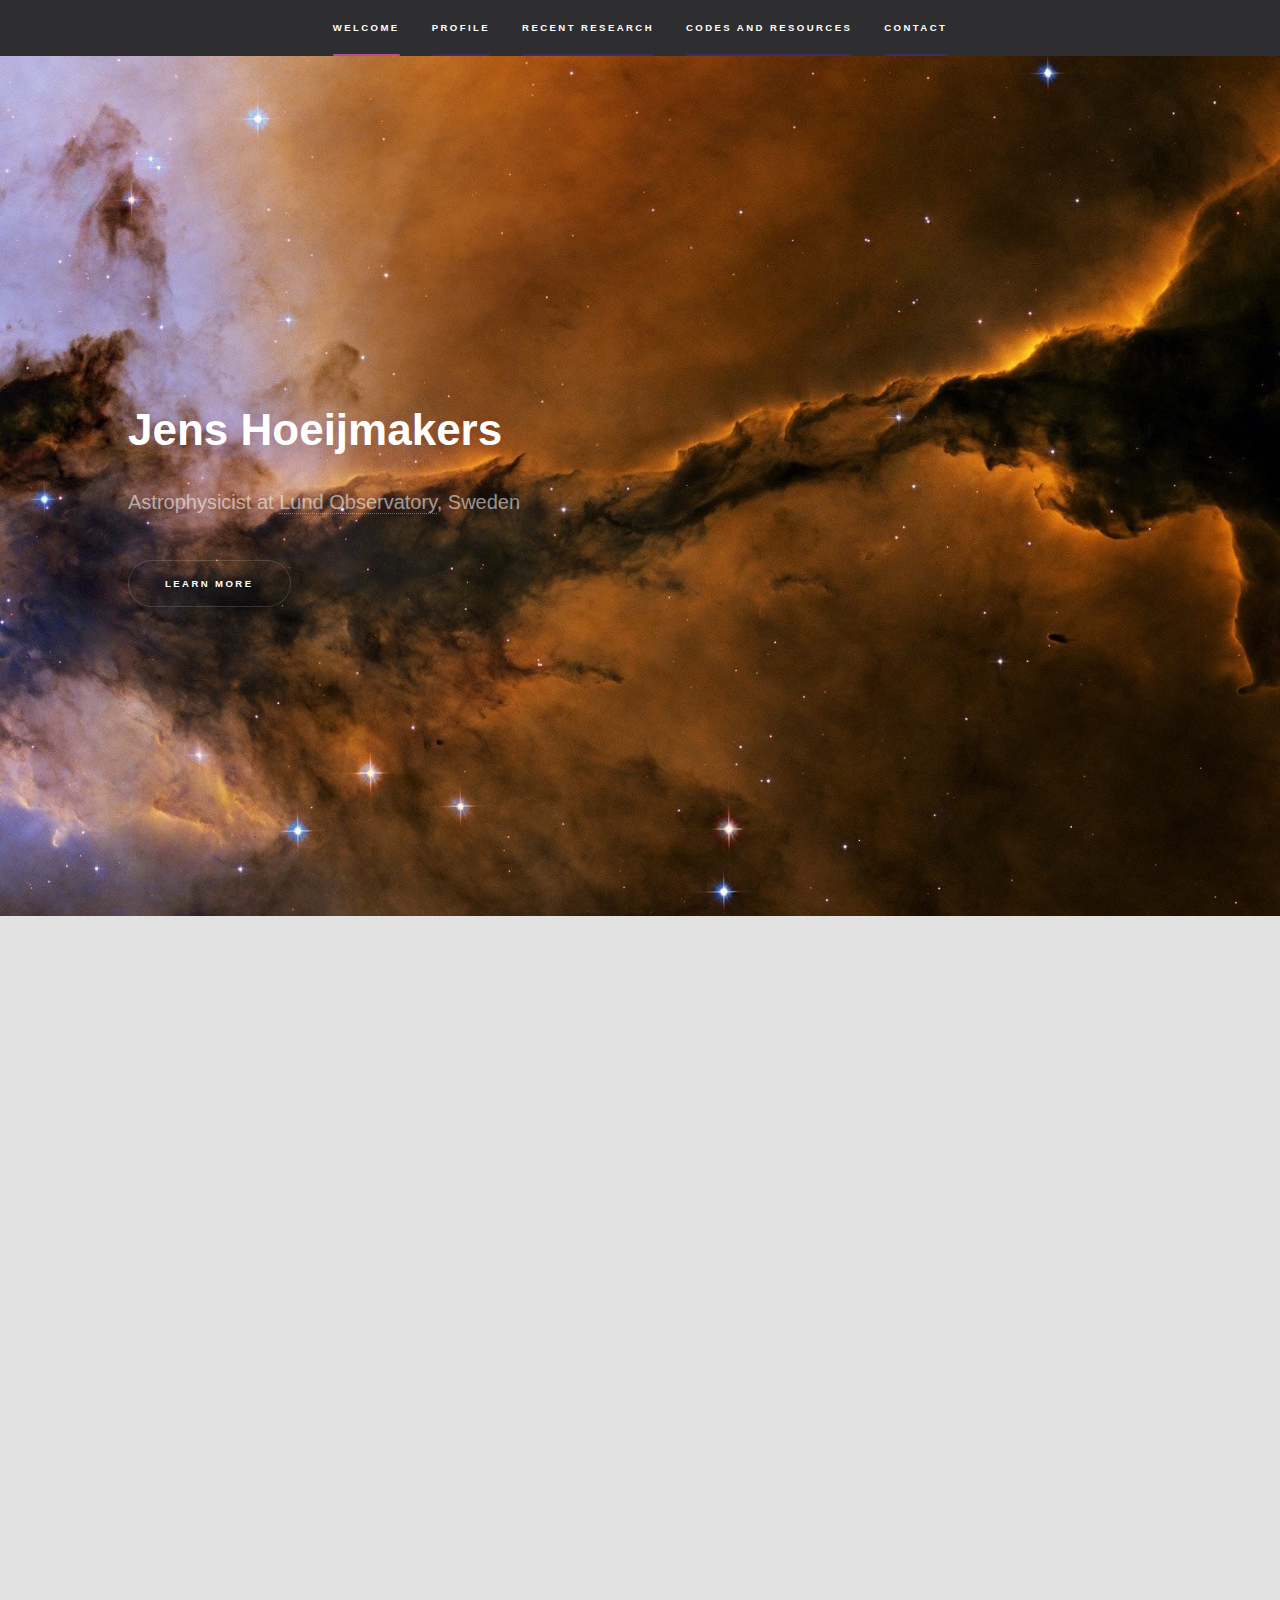
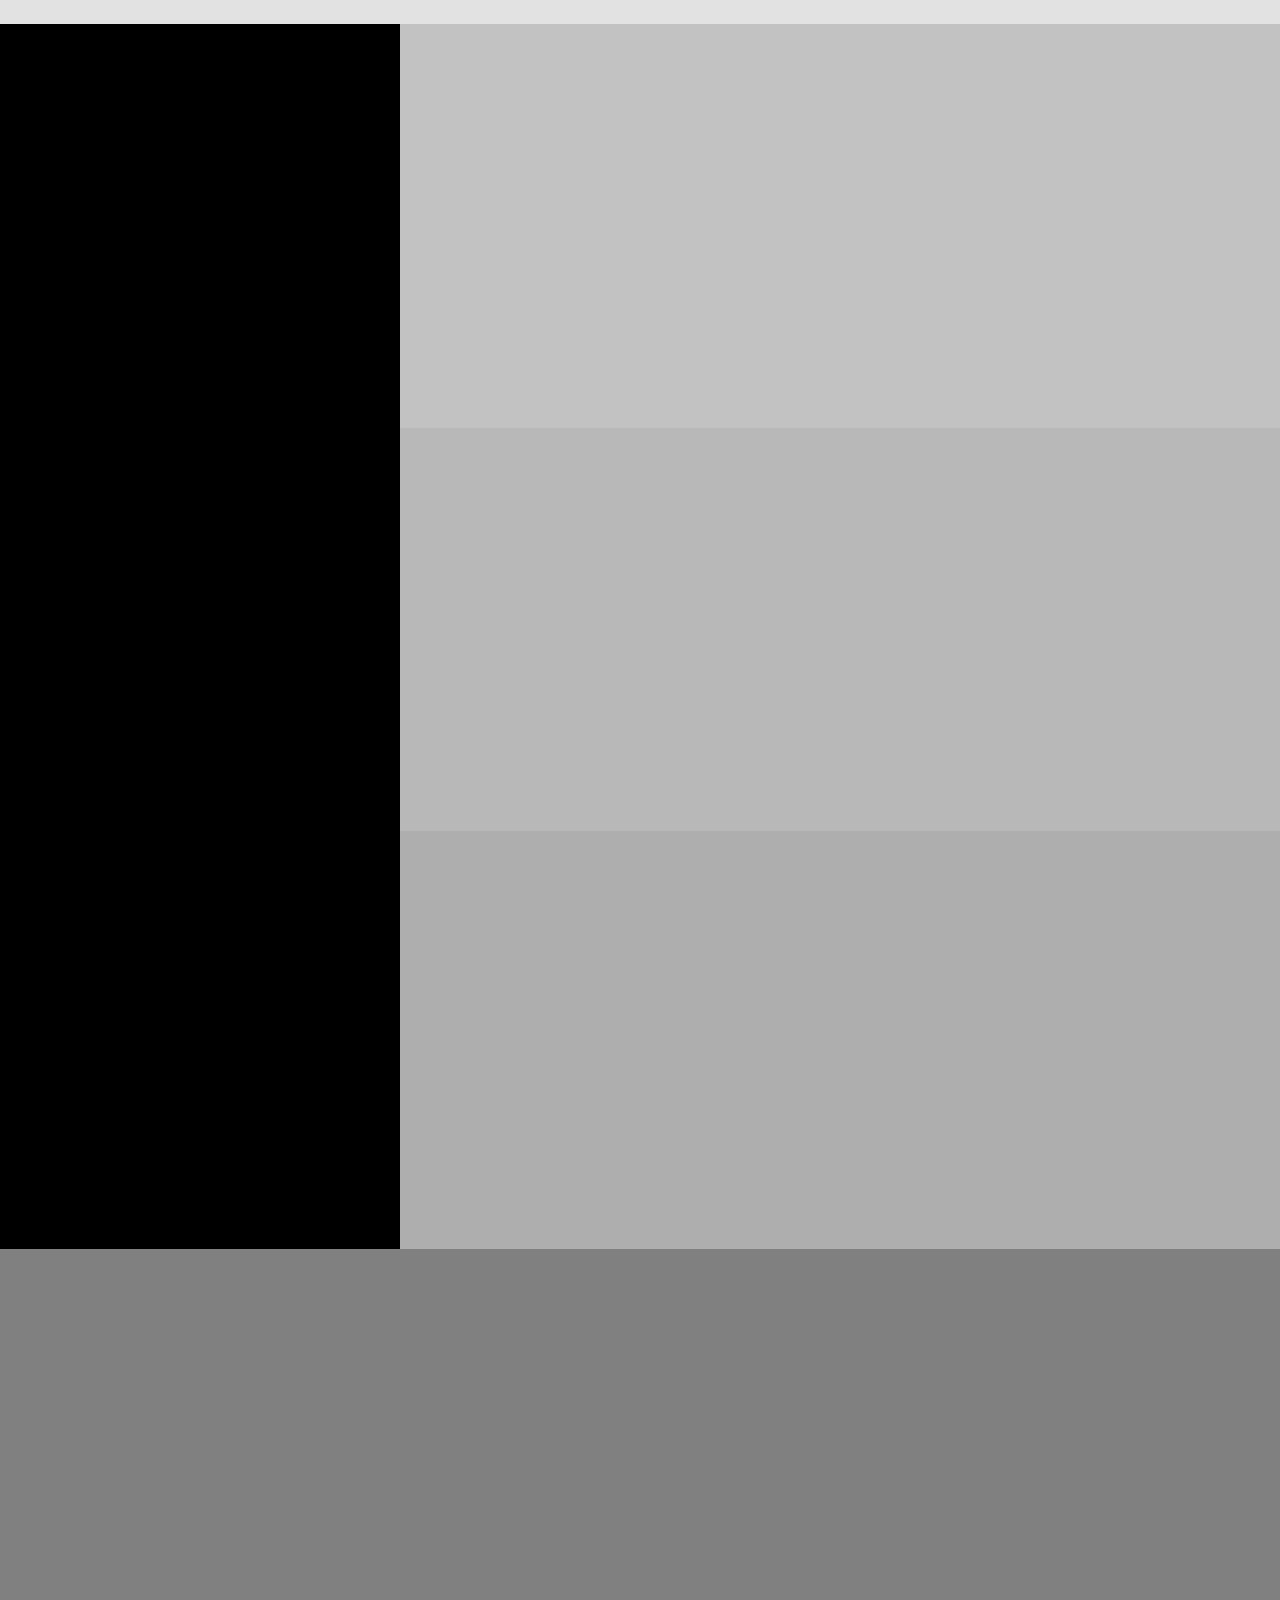
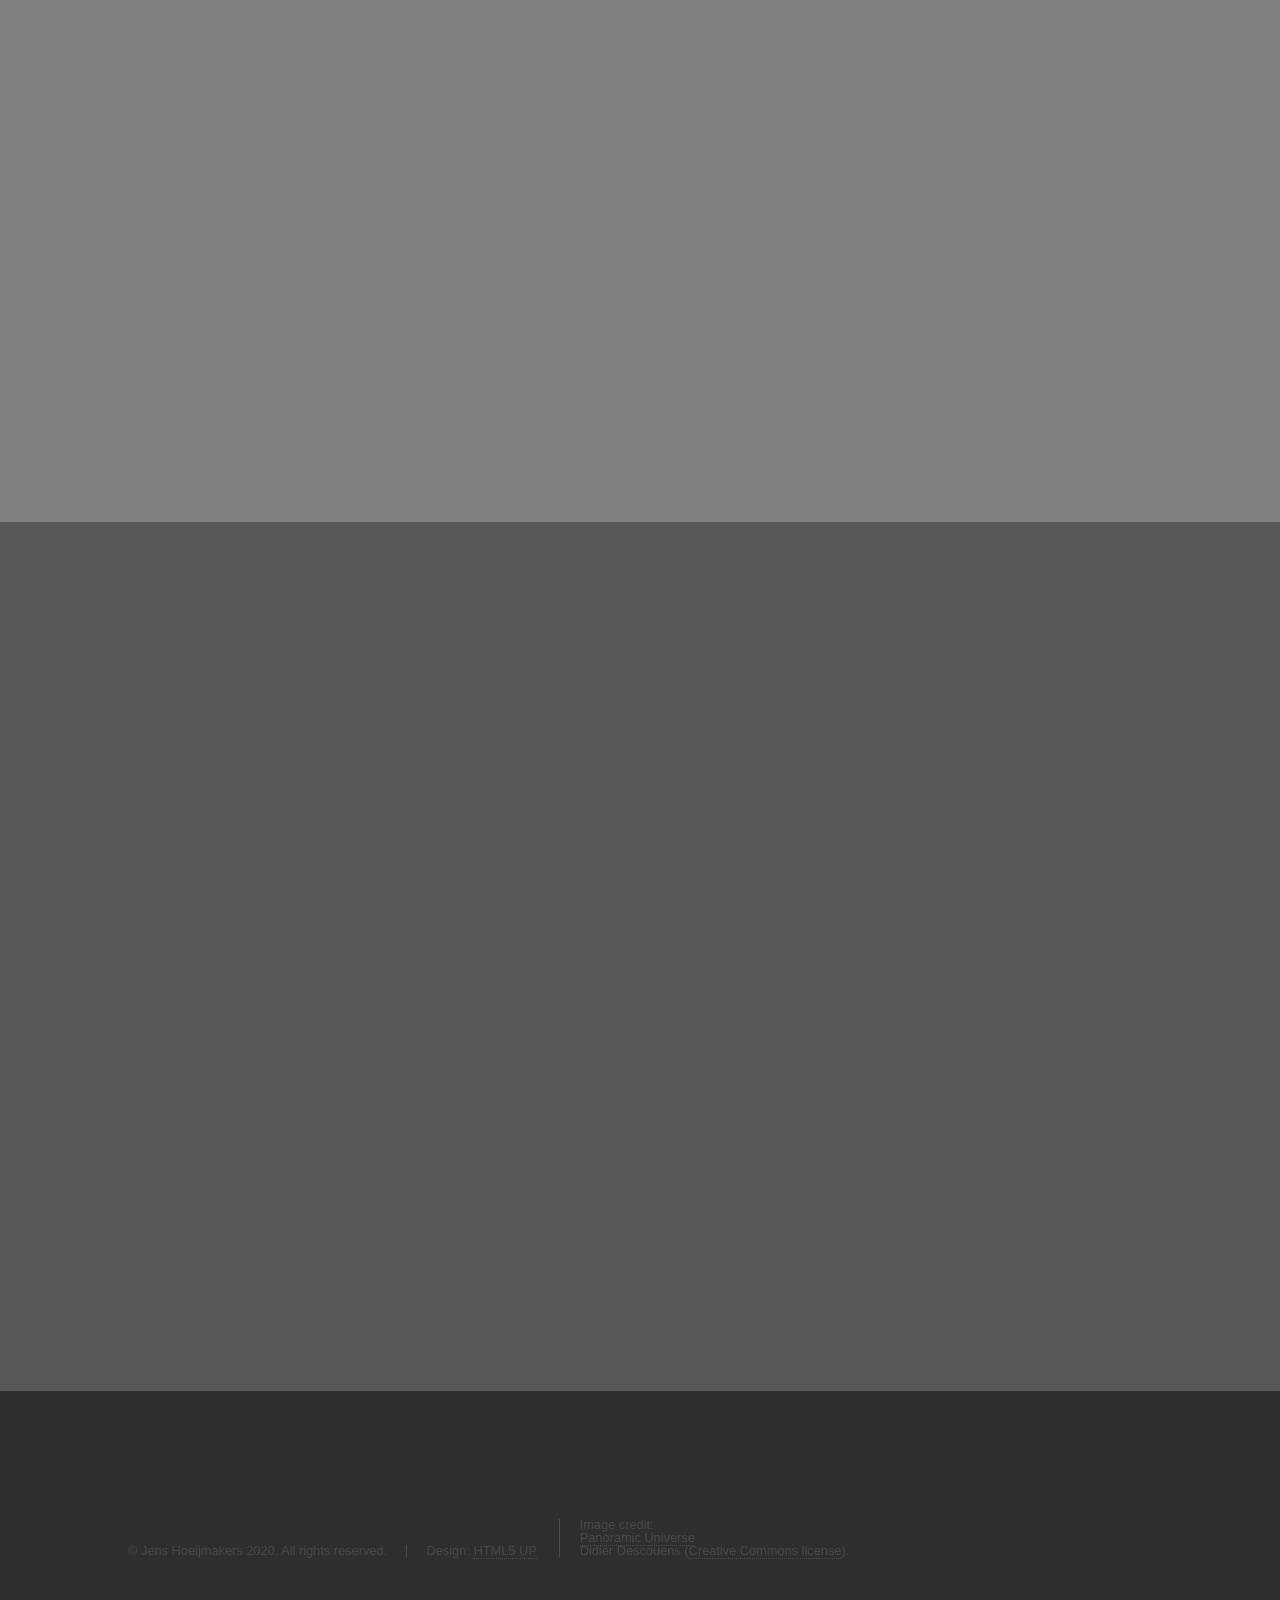
==== index.html @ ff8b4402 "Update" ====
<!DOCTYPE HTML>
<!--
	Hyperspace by HTML5 UP
	html5up.net | @ajlkn
	Free for personal and commercial use under the CCA 3.0 license (html5up.net/license)
-->
<html>
	<head>
		<title>Jens Hoeijmakers</title>
		<meta charset="utf-8" />
		<meta name="viewport" content="width=device-width, initial-scale=1, user-scalable=no" />
		<link rel="stylesheet" href="assets/css/main.css" />
		<noscript><link rel="stylesheet" href="assets/css/noscript.css" /></noscript>
	</head>
	<body class="is-preload">

		<!-- Sidebar -->
			<section id="sidebar">
				<div class="inner">
					<nav>
						<ul>
							<li><a href="#intro" style="color:white;">Welcome</a></li>
							<li><a href="#one" style="color:white;">Profile</a></li>
							<li><a href="#two" style="color:white;">Recent Research</a></li>
							<li><a href="#three" style="color:white;">Codes and Resources</a></li>
							<li><a href="#four" style="color:white;">Contact</a></li>
						</ul>
					</nav>
				</div>
			</section>

		<!-- Wrapper -->
			<div id="wrapper">

				<!-- Intro -->
					<section id="intro" class="wrapper style1 fullscreen fade-up">
						<div class="inner">
							<h1>Jens Hoeijmakers</h1>
							<p>Astrophysicist at <a href="http://www.astro.lu.se">Lund Observatory</a>, Sweden</p>
							<ul class="actions">
								<li><a href="#one" class="button scrolly">Learn more</a></li>
							</ul>
						</div>
					</section>

					<!-- One -->
						<section id="one" class="wrapper style3 fade-up">
							<div class="inner" style="color:black;">
								<h2 style="color:black;">Research Profile</h2>
								<p>My research is focused on the observational study of exoplanet atmospheres, and the interpretation of these observations using models.
									I use high-resolution ground-based echelle spectrographs to capture the faint spectroscopic signatures of chemical species present in the exoplanet atmosphere,
									and use advanced, open-source chemical and radiate transfer models to infer atmospheric properties such as temperatures, chemical composition and processes, atmospheric dynamics (winds) and structure.
									At present, spectroscopic characterization of exoplanet atmospheres is most effective for hot, inflated gas giants that transit their host stars. My recent research has centered on observations of
									so-called Ultra-hot Jupiters, which feature rich optical absorption and emission spectra due to the presence of atomic metals in the atmosphere, such as iron, titanium, sodium and magnesium.
									In some planets, we have even successfully observed the signatures of rare-Earth metals, such as scandium and yttrium.</p>

									<p>Besides hunting for vaporised metals in extra-solar planets, I am involved in projects to place Earth-observing polarimeters aboard the ISS and
									on the surface of the Moon to map and characterize polarimetric biosignatures of Earth as a living planet.</p>

									<p>I obtained my Ph.D. in the Exoplanets group of <a href="https://home.strw.leidenuniv.nl/~snellen/">Ignas Snellen.</a> at <a href="">Leiden Observatory.</a>, and am employed at <a href="http://www.astro.lu.se">Lund Observatory</a> as of October 2020. I enjoy collaborative research projects, helping students or collaborators on their way through the wonderous worlds of exoplanet astronomy and astro-spectroscopy, and value a professional, inclusive, diverse and respectful work environment.</p>
							</div>
						</section>


				<!-- Two -->
					<section id="two" class="wrapper style2 spotlights">
						<section>
							<a href="#" class="image"><img src="images/kelt9.jpg" alt="" data-position="center center" /></a>
							<div class="content">
								<div class="inner">
									<h2 style="color:black;">Metals in KELT-9 b</h2>
									<p style="color:black;">KELT-9 b is the hottest exoplanet around a main-sequence star known to date. With a day-side temperature of over 4,000 K,
										the chemistry in its atmosphere was expected to be unique, and is almost exlusively atomic. Observations obtained with the HARPS-N
										spectrograph showed that the optical transmission spectrum of KELT-9 b is rich, allowing me and
										my collaborators to identify a multitude of atoms and ions.</p>
									<ul class="actions">
										<li><a href="https://www.nature.com/articles/s41586-018-0401-y" class="blackbutton">Publication</a></li>
									</ul>
								</div>
							</div>
						</section>




						<section>
							<a href="#" class="image"><img src="images/wasp121.jpg" alt="" data-position="top center" /></a>
							<div class="content">
								<div class="inner">
									<h2 style="color:black;">Ti/V chemistry in WASP-121 b</h2>
									<p style="color:black;">UV, optical and NIR spectroscopy of WASP-121 b shows strong variability, mainly attributed to metal oxide absorption.
									We studied the high-resolution transmission spectrum with the HARPS spectrograph, and found absorption by various metals,
									including vanadium and nickel. These observations shed light on the structure of the atmosphere, chemistry and condensation processes of gas-phase metals.</p>
									<ul class="actions">
										<li><a href="http://arxiv.org/abs/2006.11308" class="blackbutton">Publication</a></li>
									</ul>
								</div>
							</div>
						</section>
						<section>
							<a href="#" class="image"><img src="images/rf.png" alt="" data-position="center center" /></a>
							<div class="content">
								<div class="inner">
									<h2 style="color:black;">Machine Learning for high-resolution spectroscopy</h2>
									<p style="color:black;">Classical statistical inference methods do not perform well on high-resolution exoplanet spectra due to their size,
										the high model dimensionality and the prevalence of random noise. We developed a retrieval technique based on the
										random forest algorithm that can robustly and rapidly retrieve fundamental parameters from high-resolution transit spectroscopy.</p>
									<ul class="actions">
										<li><a href="https://iopscience.iop.org/article/10.3847/1538-3881/ab7a92/pdf" class="blackbutton">Publication</a></li>
									</ul>
								</div>
							</div>
						</section>
					</section>






				<!-- Three -->
					<section id="three" class="wrapper style1 fade-up">
						<div class="inner">
							<h2>Codes and Resources</h2>
							<p>For obtaining, analyzing and understanding exoplanet observations, I make use of public resources and open-source software packages. In particular, I collaborate
							with the developers of the <a href="https://github.com/exoclime">Exoclimes Simulations Platform</a>, a collection of codes designed for modeling exoplanet atmospheres.
							In addition, I maintain a <a href="">github page</a> where my own analysis codes are hosted for public use and scrutiny.</p>

							<div class="features">
								<section>
									<span class="icon solid major fa-code"></span>
									<a href="https://github.com/exoclime/FastChem"><h3>Fast Chem</h3>
									<p>Fast equilibrium chemistry solver written by Daniel Kitzmann.</p></a>
								</section>
								<!-- <section>
									<span class="icon solid major fa-lock"></span>
									<h3>Aliquam sed nullam</h3>
									<p>Phasellus convallis elit id ullam corper amet et pulvinar. Duis aliquam turpis mauris, sed ultricies erat dapibus.</p>
								</section> -->
								<section>
									<span class="icon solid major fa-code"></span>
									<a href="https://github.com/Hoeijmakers/StarRotator"><h3>Star Rotator</h3>
									<p>An integrator that simulates the line profile of a rotating stellar during an exoplanet transit (i.e. the Doppler-Shadow).</p></a>
								</section>
								<!-- <section>
									<span class="icon solid major fa-desktop"></span>
									<h3>Graphics</h3>
									<p>Standard figures and graphics that I use in talks and posters.</p>
								</section> -->
								<section>
									<span class="icon solid major fa-link"></span>
									<a href="https://ui.adsabs.harvard.edu/search/q=%5EHoeijmakers%2CH.J.&sort=date%20desc%2C%20bibcode%20desc&p_=0"><h3>Bibliography</h3>
									<p>My research papers on the ADS.</p></a>
								</section>
								<section>
									<span class="icon major fa-gem"></span>
									<a href=""><h3>Tayph</h3>
									<p>My main code package to analyze high-resolution transit spectroscopy using the cross-correlation technique. <br><b>Work in progress.</b></p></a>
								</section>
							</div>
							<!-- <ul class="actions">
								<li><a href="generic.html" class="button">Learn more</a></li>
							</ul> -->
						</div>
					</section>












				<!-- Four -->
					<section id="four" class="wrapper style4 fade-up">
						<div class="inner">
							<h2>Get in touch</h2>
							<p>Please feel free to contact me if you would like to engage with my science or need help / pointers.</p>
							<div class="split style1">
								<!-- <section>
									<form method="post" action="#">
										<div class="fields">
											<div class="field half">
												<label for="name">Name</label>
												<input type="text" name="name" id="name" />
											</div>
											<div class="field half">
												<label for="email">Email</label>
												<input type="text" name="email" id="email" />
											</div>
											<div class="field">
												<label for="message">Message</label>
												<textarea name="message" id="message" rows="5"></textarea>
											</div>
										</div>
										<ul class="actions">
											<li><a href="" class="button submit">Send Message</a></li>
										</ul>
									</form>
								</section> -->
								<section>
									<ul class="contact">
										<li>
											<h3>Visiting Address</h3>
											<span>Sölvegatan 27<br />
											Lund<br />
											Sweden</span>
										</li>
										<h3>Postal Address</h3>
										<span>Jens Hoeijmakers<br />
											Box 43<br />
										  SE-221 00 Lund<br />
										  Sweden</span>
									</li>
										<li>
											<h3>Email</h3>
											<a href="#">jens.hoeijmakers [at] astro.lu.se</a>
										</li>
										<li>
											<h3>Phone (department)</h3>
											<span>+46 46 222 7300</span>
										</li>
										<li>
											<h3>Social</h3>
											<ul class="icons">
												<li><a href="https://twitter.com/HoeijmakersJens" class="icon brands fa-twitter"><span class="label">Twitter</span></a></li>
												<!-- <li><a href="#" class="icon brands fa-facebook-f"><span class="label">Facebook</span></a></li> -->
												<li><a href="https://github.com/Hoeijmakers" class="icon brands fa-github"><span class="label">GitHub</span></a></li>
												<!-- <li><a href="#" class="icon brands fa-instagram"><span class="label">Instagram</span></a></li> -->
												<!-- <li><a href="#" class="icon brands fa-linkedin-in"><span class="label">LinkedIn</span></a></li> -->
											</ul>
										</li>
									</ul>
								</section>
							</div>
						</div>
					</section>

			</div>

		<!-- Footer -->
			<footer id="footer" class="wrapper style5">
				<div class="inner">
					<ul class="menu">
						<li>&copy; Jens Hoeijmakers 2020. All rights reserved.</li><li>Design: <a href="http://html5up.net">HTML5 UP</a></li>
						<li>Image credit:<br>
						<a href="http://www.panoramicuniverse.com">Panoramic Universe</a><br>
						Didier Descouens (<a href="https://creativecommons.org/licenses/by-sa/3.0/deed.en">Creative Commons license</a>).<br>

						</li>
					</ul>
				</div>
			</footer>

		<!-- Scripts -->
			<script src="assets/js/jquery.min.js"></script>
			<script src="assets/js/jquery.scrollex.min.js"></script>
			<script src="assets/js/jquery.scrolly.min.js"></script>
			<script src="assets/js/browser.min.js"></script>
			<script src="assets/js/breakpoints.min.js"></script>
			<script src="assets/js/util.js"></script>
			<script src="assets/js/main.js"></script>

	</body>
</html>
---- assets/css/main.css ----
@import url(fontawesome-all.min.css);

/*
	Hyperspace by HTML5 UP
	html5up.net | @ajlkn
	Free for personal and commercial use under the CCA 3.0 license (html5up.net/license)
*/

html, body, div, span, applet, object,
iframe, h1, h2, h3, h4, h5, h6, p, blockquote,
pre, a, abbr, acronym, address, big, cite,
code, del, dfn, em, img, ins, kbd, q, s, samp,
small, strike, strong, sub, sup, tt, var, b,
u, i, center, dl, dt, dd, ol, ul, li, fieldset,
form, label, legend, table, caption, tbody,
tfoot, thead, tr, th, td, article, aside,
canvas, details, embed, figure, figcaption,
footer, header, hgroup, menu, nav, output, ruby,
section, summary, time, mark, audio, video {
	margin: 0;
	padding: 0;
	border: 0;
	font-size: 100%;
	font: inherit;
	vertical-align: baseline;}

article, aside, details, figcaption, figure,
footer, header, hgroup, menu, nav, section {
	display: block;}

body {
	line-height: 1;
}

ol, ul {
	list-style: none;
}

blockquote, q {
	quotes: none;
}

	blockquote:before, blockquote:after, q:before, q:after {
		content: '';
		content: none;
	}

table {
	border-collapse: collapse;
	border-spacing: 0;
}

body {
	-webkit-text-size-adjust: none;
}

mark {
	background-color: transparent;
	color: inherit;
}

input::-moz-focus-inner {
	border: 0;
	padding: 0;
}

input, select, textarea {
	-moz-appearance: none;
	-webkit-appearance: none;
	-ms-appearance: none;
	appearance: none;
}

/* Basic */

	@-ms-viewport {
		width: device-width;
	}

	body {
		-ms-overflow-style: scrollbar;
	}

	@media screen and (max-width: 480px) {

		html, body {
			min-width: 320px;
		}

	}

	html {
		box-sizing: border-box;
	}

	*, *:before, *:after {
		box-sizing: inherit;
	}

	body {
		background: #312450;
	}

		body.is-preload *, body.is-preload *:before, body.is-preload *:after {
			-moz-animation: none !important;
			-webkit-animation: none !important;
			-ms-animation: none !important;
			animation: none !important;
			-moz-transition: none !important;
			-webkit-transition: none !important;
			-ms-transition: none !important;
			transition: none !important;
		}

/* Type */

	body, input, select, textarea {
		color: rgba(255, 255, 255, 0.55);
		font-family: Arial, Helvetica, sans-serif;
		font-size: 16.5pt;
		font-weight: normal;
		line-height: 1.75;
	}

		@media screen and (max-width: 1680px) {

			body, input, select, textarea {
				font-size: 13pt;
			}

		}

		@media screen and (max-width: 1280px) {

			body, input, select, textarea {
				font-size: 12pt;
			}

		}

		@media screen and (max-width: 360px) {

			body, input, select, textarea {
				font-size: 11pt;
			}

		}

	a {
		-moz-transition: color 0.2s ease, border-bottom-color 0.2s ease;
		-webkit-transition: color 0.2s ease, border-bottom-color 0.2s ease;
		-ms-transition: color 0.2s ease, border-bottom-color 0.2s ease;
		transition: color 0.2s ease, border-bottom-color 0.2s ease;
		border-bottom: dotted 1px rgba(255, 255, 255, 0.35);
		color: inherit;
		text-decoration: none;
	}

		a:hover {
			border-bottom-color: transparent;
			color: #ffffff;
		}

	strong, b {
		color: #ffffff;
		font-weight: bold;
	}

	em, i {
		font-style: italic;
	}

	p {
		margin: 0 0 2em 0;
		text-align: justify;
	}

	h1, h2, h3, h4, h5, h6 {
		color: #ffffff;
		font-weight: bold;
		line-height: 1.5;
		margin: 0 0 0.5em 0;
	}

		h1 a, h2 a, h3 a, h4 a, h5 a, h6 a {
			color: inherit;
			text-decoration: none;
		}

	h1 {
		font-size: 2.75em;
	}

		h1.major {
			margin: 0 0 1.3em 0;
			position: relative;
			padding-bottom: 0.35em;
		}

			h1.major:after {
				background-image: -moz-linear-gradient(to right, #5e42a6, #b74e91);
				background-image: -webkit-linear-gradient(to right, #5e42a6, #b74e91);
				background-image: -ms-linear-gradient(to right, #5e42a6, #b74e91);
				background-image: linear-gradient(to right, #5e42a6, #b74e91);
				-moz-transition: max-width 0.2s ease;
				-webkit-transition: max-width 0.2s ease;
				-ms-transition: max-width 0.2s ease;
				transition: max-width 0.2s ease;
				border-radius: 0.2em;
				bottom: 0;
				content: '';
				height: 0.05em;
				position: absolute;
				right: 0;
				width: 100%;
			}

	h2 {
		font-size: 1.75em;
	}

	h3 {
		font-size: 1.1em;
	}

	h4 {
		font-size: 1em;
	}

	h5 {
		font-size: 0.8em;
	}

	h6 {
		font-size: 0.6em;
	}

	@media screen and (max-width: 736px) {

		h1 {
			font-size: 2em;
		}

		h2 {
			font-size: 1.25em;
		}

		h3 {
			font-size: 1em;
		}

		h4 {
			font-size: 0.8em;
		}

		h5 {
			font-size: 0.6em;
		}

		h6 {
			font-size: 0.6em;
		}

	}

	sub {
		font-size: 0.8em;
		position: relative;
		top: 0.5em;
	}

	sup {
		font-size: 0.8em;
		position: relative;
		top: -0.5em;
	}

	blockquote {
		border-left: solid 4px rgba(255, 255, 255, 0.15);
		font-style: italic;
		margin: 0 0 2em 0;
		padding: 0.5em 0 0.5em 2em;
	}

	code {
		background: rgba(255, 255, 255, 0.05);
		border-radius: 0.25em;
		border: solid 1px rgba(255, 255, 255, 0.15);
		font-family: "Courier New", monospace;
		font-size: 0.9em;
		margin: 0 0.25em;
		padding: 0.25em 0.65em;
	}

	pre {
		-webkit-overflow-scrolling: touch;
		font-family: "Courier New", monospace;
		font-size: 0.9em;
		margin: 0 0 2em 0;
	}

		pre code {
			display: block;
			line-height: 1.75em;
			padding: 1em 1.5em;
			overflow-x: auto;
		}

	hr {
		border: 0;
		border-bottom: solid 1px rgba(255, 255, 255, 0.15);
		margin: 2em 0;
	}

		hr.major {
			margin: 3em 0;
		}

	.align-left {
		text-align: left;
	}

	.align-center {
		text-align: center;
	}

	.align-right {
		text-align: right;
	}

/* Row */

	.row {
		display: flex;
		flex-wrap: wrap;
		box-sizing: border-box;
		align-items: stretch;
	}

		.row > * {
			box-sizing: border-box;
		}

		.row.gtr-uniform > * > :last-child {
			margin-bottom: 0;
		}

		.row.aln-left {
			justify-content: flex-start;
		}

		.row.aln-center {
			justify-content: center;
		}

		.row.aln-right {
			justify-content: flex-end;
		}

		.row.aln-top {
			align-items: flex-start;
		}

		.row.aln-middle {
			align-items: center;
		}

		.row.aln-bottom {
			align-items: flex-end;
		}

		.row > .imp {
			order: -1;
		}

		.row > .col-1 {
			width: 8.33333%;
		}

		.row > .off-1 {
			margin-left: 8.33333%;
		}

		.row > .col-2 {
			width: 16.66667%;
		}

		.row > .off-2 {
			margin-left: 16.66667%;
		}

		.row > .col-3 {
			width: 25%;
		}

		.row > .off-3 {
			margin-left: 25%;
		}

		.row > .col-4 {
			width: 33.33333%;
		}

		.row > .off-4 {
			margin-left: 33.33333%;
		}

		.row > .col-5 {
			width: 41.66667%;
		}

		.row > .off-5 {
			margin-left: 41.66667%;
		}

		.row > .col-6 {
			width: 50%;
		}

		.row > .off-6 {
			margin-left: 50%;
		}

		.row > .col-7 {
			width: 58.33333%;
		}

		.row > .off-7 {
			margin-left: 58.33333%;
		}

		.row > .col-8 {
			width: 66.66667%;
		}

		.row > .off-8 {
			margin-left: 66.66667%;
		}

		.row > .col-9 {
			width: 75%;
		}

		.row > .off-9 {
			margin-left: 75%;
		}

		.row > .col-10 {
			width: 83.33333%;
		}

		.row > .off-10 {
			margin-left: 83.33333%;
		}

		.row > .col-11 {
			width: 91.66667%;
		}

		.row > .off-11 {
			margin-left: 91.66667%;
		}

		.row > .col-12 {
			width: 100%;
		}

		.row > .off-12 {
			margin-left: 100%;
		}

		.row.gtr-0 {
			margin-top: 0;
			margin-left: 0em;
		}

			.row.gtr-0 > * {
				padding: 0 0 0 0em;
			}

			.row.gtr-0.gtr-uniform {
				margin-top: 0em;
			}

				.row.gtr-0.gtr-uniform > * {
					padding-top: 0em;
				}

		.row.gtr-25 {
			margin-top: 0;
			margin-left: -0.375em;
		}

			.row.gtr-25 > * {
				padding: 0 0 0 0.375em;
			}

			.row.gtr-25.gtr-uniform {
				margin-top: -0.375em;
			}

				.row.gtr-25.gtr-uniform > * {
					padding-top: 0.375em;
				}

		.row.gtr-50 {
			margin-top: 0;
			margin-left: -0.75em;
		}

			.row.gtr-50 > * {
				padding: 0 0 0 0.75em;
			}

			.row.gtr-50.gtr-uniform {
				margin-top: -0.75em;
			}

				.row.gtr-50.gtr-uniform > * {
					padding-top: 0.75em;
				}

		.row {
			margin-top: 0;
			margin-left: -1.5em;
		}

			.row > * {
				padding: 0 0 0 1.5em;
			}

			.row.gtr-uniform {
				margin-top: -1.5em;
			}

				.row.gtr-uniform > * {
					padding-top: 1.5em;
				}

		.row.gtr-150 {
			margin-top: 0;
			margin-left: -2.25em;
		}

			.row.gtr-150 > * {
				padding: 0 0 0 2.25em;
			}

			.row.gtr-150.gtr-uniform {
				margin-top: -2.25em;
			}

				.row.gtr-150.gtr-uniform > * {
					padding-top: 2.25em;
				}

		.row.gtr-200 {
			margin-top: 0;
			margin-left: -3em;
		}

			.row.gtr-200 > * {
				padding: 0 0 0 3em;
			}

			.row.gtr-200.gtr-uniform {
				margin-top: -3em;
			}

				.row.gtr-200.gtr-uniform > * {
					padding-top: 3em;
				}

		@media screen and (max-width: 1680px) {

			.row {
				display: flex;
				flex-wrap: wrap;
				box-sizing: border-box;
				align-items: stretch;
			}

				.row > * {
					box-sizing: border-box;
				}

				.row.gtr-uniform > * > :last-child {
					margin-bottom: 0;
				}

				.row.aln-left {
					justify-content: flex-start;
				}

				.row.aln-center {
					justify-content: center;
				}

				.row.aln-right {
					justify-content: flex-end;
				}

				.row.aln-top {
					align-items: flex-start;
				}

				.row.aln-middle {
					align-items: center;
				}

				.row.aln-bottom {
					align-items: flex-end;
				}

				.row > .imp-xlarge {
					order: -1;
				}

				.row > .col-1-xlarge {
					width: 8.33333%;
				}

				.row > .off-1-xlarge {
					margin-left: 8.33333%;
				}

				.row > .col-2-xlarge {
					width: 16.66667%;
				}

				.row > .off-2-xlarge {
					margin-left: 16.66667%;
				}

				.row > .col-3-xlarge {
					width: 25%;
				}

				.row > .off-3-xlarge {
					margin-left: 25%;
				}

				.row > .col-4-xlarge {
					width: 33.33333%;
				}

				.row > .off-4-xlarge {
					margin-left: 33.33333%;
				}

				.row > .col-5-xlarge {
					width: 41.66667%;
				}

				.row > .off-5-xlarge {
					margin-left: 41.66667%;
				}

				.row > .col-6-xlarge {
					width: 50%;
				}

				.row > .off-6-xlarge {
					margin-left: 50%;
				}

				.row > .col-7-xlarge {
					width: 58.33333%;
				}

				.row > .off-7-xlarge {
					margin-left: 58.33333%;
				}

				.row > .col-8-xlarge {
					width: 66.66667%;
				}

				.row > .off-8-xlarge {
					margin-left: 66.66667%;
				}

				.row > .col-9-xlarge {
					width: 75%;
				}

				.row > .off-9-xlarge {
					margin-left: 75%;
				}

				.row > .col-10-xlarge {
					width: 83.33333%;
				}

				.row > .off-10-xlarge {
					margin-left: 83.33333%;
				}

				.row > .col-11-xlarge {
					width: 91.66667%;
				}

				.row > .off-11-xlarge {
					margin-left: 91.66667%;
				}

				.row > .col-12-xlarge {
					width: 100%;
				}

				.row > .off-12-xlarge {
					margin-left: 100%;
				}

				.row.gtr-0 {
					margin-top: 0;
					margin-left: 0em;
				}

					.row.gtr-0 > * {
						padding: 0 0 0 0em;
					}

					.row.gtr-0.gtr-uniform {
						margin-top: 0em;
					}

						.row.gtr-0.gtr-uniform > * {
							padding-top: 0em;
						}

				.row.gtr-25 {
					margin-top: 0;
					margin-left: -0.375em;
				}

					.row.gtr-25 > * {
						padding: 0 0 0 0.375em;
					}

					.row.gtr-25.gtr-uniform {
						margin-top: -0.375em;
					}

						.row.gtr-25.gtr-uniform > * {
							padding-top: 0.375em;
						}

				.row.gtr-50 {
					margin-top: 0;
					margin-left: -0.75em;
				}

					.row.gtr-50 > * {
						padding: 0 0 0 0.75em;
					}

					.row.gtr-50.gtr-uniform {
						margin-top: -0.75em;
					}

						.row.gtr-50.gtr-uniform > * {
							padding-top: 0.75em;
						}

				.row {
					margin-top: 0;
					margin-left: -1.5em;
				}

					.row > * {
						padding: 0 0 0 1.5em;
					}

					.row.gtr-uniform {
						margin-top: -1.5em;
					}

						.row.gtr-uniform > * {
							padding-top: 1.5em;
						}

				.row.gtr-150 {
					margin-top: 0;
					margin-left: -2.25em;
				}

					.row.gtr-150 > * {
						padding: 0 0 0 2.25em;
					}

					.row.gtr-150.gtr-uniform {
						margin-top: -2.25em;
					}

						.row.gtr-150.gtr-uniform > * {
							padding-top: 2.25em;
						}

				.row.gtr-200 {
					margin-top: 0;
					margin-left: -3em;
				}

					.row.gtr-200 > * {
						padding: 0 0 0 3em;
					}

					.row.gtr-200.gtr-uniform {
						margin-top: -3em;
					}

						.row.gtr-200.gtr-uniform > * {
							padding-top: 3em;
						}

		}

		@media screen and (max-width: 1280px) {

			.row {
				display: flex;
				flex-wrap: wrap;
				box-sizing: border-box;
				align-items: stretch;
			}

				.row > * {
					box-sizing: border-box;
				}

				.row.gtr-uniform > * > :last-child {
					margin-bottom: 0;
				}

				.row.aln-left {
					justify-content: flex-start;
				}

				.row.aln-center {
					justify-content: center;
				}

				.row.aln-right {
					justify-content: flex-end;
				}

				.row.aln-top {
					align-items: flex-start;
				}

				.row.aln-middle {
					align-items: center;
				}

				.row.aln-bottom {
					align-items: flex-end;
				}

				.row > .imp-large {
					order: -1;
				}

				.row > .col-1-large {
					width: 8.33333%;
				}

				.row > .off-1-large {
					margin-left: 8.33333%;
				}

				.row > .col-2-large {
					width: 16.66667%;
				}

				.row > .off-2-large {
					margin-left: 16.66667%;
				}

				.row > .col-3-large {
					width: 25%;
				}

				.row > .off-3-large {
					margin-left: 25%;
				}

				.row > .col-4-large {
					width: 33.33333%;
				}

				.row > .off-4-large {
					margin-left: 33.33333%;
				}

				.row > .col-5-large {
					width: 41.66667%;
				}

				.row > .off-5-large {
					margin-left: 41.66667%;
				}

				.row > .col-6-large {
					width: 50%;
				}

				.row > .off-6-large {
					margin-left: 50%;
				}

				.row > .col-7-large {
					width: 58.33333%;
				}

				.row > .off-7-large {
					margin-left: 58.33333%;
				}

				.row > .col-8-large {
					width: 66.66667%;
				}

				.row > .off-8-large {
					margin-left: 66.66667%;
				}

				.row > .col-9-large {
					width: 75%;
				}

				.row > .off-9-large {
					margin-left: 75%;
				}

				.row > .col-10-large {
					width: 83.33333%;
				}

				.row > .off-10-large {
					margin-left: 83.33333%;
				}

				.row > .col-11-large {
					width: 91.66667%;
				}

				.row > .off-11-large {
					margin-left: 91.66667%;
				}

				.row > .col-12-large {
					width: 100%;
				}

				.row > .off-12-large {
					margin-left: 100%;
				}

				.row.gtr-0 {
					margin-top: 0;
					margin-left: 0em;
				}

					.row.gtr-0 > * {
						padding: 0 0 0 0em;
					}

					.row.gtr-0.gtr-uniform {
						margin-top: 0em;
					}

						.row.gtr-0.gtr-uniform > * {
							padding-top: 0em;
						}

				.row.gtr-25 {
					margin-top: 0;
					margin-left: -0.375em;
				}

					.row.gtr-25 > * {
						padding: 0 0 0 0.375em;
					}

					.row.gtr-25.gtr-uniform {
						margin-top: -0.375em;
					}

						.row.gtr-25.gtr-uniform > * {
							padding-top: 0.375em;
						}

				.row.gtr-50 {
					margin-top: 0;
					margin-left: -0.75em;
				}

					.row.gtr-50 > * {
						padding: 0 0 0 0.75em;
					}

					.row.gtr-50.gtr-uniform {
						margin-top: -0.75em;
					}

						.row.gtr-50.gtr-uniform > * {
							padding-top: 0.75em;
						}

				.row {
					margin-top: 0;
					margin-left: -1.5em;
				}

					.row > * {
						padding: 0 0 0 1.5em;
					}

					.row.gtr-uniform {
						margin-top: -1.5em;
					}

						.row.gtr-uniform > * {
							padding-top: 1.5em;
						}

				.row.gtr-150 {
					margin-top: 0;
					margin-left: -2.25em;
				}

					.row.gtr-150 > * {
						padding: 0 0 0 2.25em;
					}

					.row.gtr-150.gtr-uniform {
						margin-top: -2.25em;
					}

						.row.gtr-150.gtr-uniform > * {
							padding-top: 2.25em;
						}

				.row.gtr-200 {
					margin-top: 0;
					margin-left: -3em;
				}

					.row.gtr-200 > * {
						padding: 0 0 0 3em;
					}

					.row.gtr-200.gtr-uniform {
						margin-top: -3em;
					}

						.row.gtr-200.gtr-uniform > * {
							padding-top: 3em;
						}

		}

		@media screen and (max-width: 980px) {

			.row {
				display: flex;
				flex-wrap: wrap;
				box-sizing: border-box;
				align-items: stretch;
			}

				.row > * {
					box-sizing: border-box;
				}

				.row.gtr-uniform > * > :last-child {
					margin-bottom: 0;
				}

				.row.aln-left {
					justify-content: flex-start;
				}

				.row.aln-center {
					justify-content: center;
				}

				.row.aln-right {
					justify-content: flex-end;
				}

				.row.aln-top {
					align-items: flex-start;
				}

				.row.aln-middle {
					align-items: center;
				}

				.row.aln-bottom {
					align-items: flex-end;
				}

				.row > .imp-medium {
					order: -1;
				}

				.row > .col-1-medium {
					width: 8.33333%;
				}

				.row > .off-1-medium {
					margin-left: 8.33333%;
				}

				.row > .col-2-medium {
					width: 16.66667%;
				}

				.row > .off-2-medium {
					margin-left: 16.66667%;
				}

				.row > .col-3-medium {
					width: 25%;
				}

				.row > .off-3-medium {
					margin-left: 25%;
				}

				.row > .col-4-medium {
					width: 33.33333%;
				}

				.row > .off-4-medium {
					margin-left: 33.33333%;
				}

				.row > .col-5-medium {
					width: 41.66667%;
				}

				.row > .off-5-medium {
					margin-left: 41.66667%;
				}

				.row > .col-6-medium {
					width: 50%;
				}

				.row > .off-6-medium {
					margin-left: 50%;
				}

				.row > .col-7-medium {
					width: 58.33333%;
				}

				.row > .off-7-medium {
					margin-left: 58.33333%;
				}

				.row > .col-8-medium {
					width: 66.66667%;
				}

				.row > .off-8-medium {
					margin-left: 66.66667%;
				}

				.row > .col-9-medium {
					width: 75%;
				}

				.row > .off-9-medium {
					margin-left: 75%;
				}

				.row > .col-10-medium {
					width: 83.33333%;
				}

				.row > .off-10-medium {
					margin-left: 83.33333%;
				}

				.row > .col-11-medium {
					width: 91.66667%;
				}

				.row > .off-11-medium {
					margin-left: 91.66667%;
				}

				.row > .col-12-medium {
					width: 100%;
				}

				.row > .off-12-medium {
					margin-left: 100%;
				}

				.row.gtr-0 {
					margin-top: 0;
					margin-left: 0em;
				}

					.row.gtr-0 > * {
						padding: 0 0 0 0em;
					}

					.row.gtr-0.gtr-uniform {
						margin-top: 0em;
					}

						.row.gtr-0.gtr-uniform > * {
							padding-top: 0em;
						}

				.row.gtr-25 {
					margin-top: 0;
					margin-left: -0.375em;
				}

					.row.gtr-25 > * {
						padding: 0 0 0 0.375em;
					}

					.row.gtr-25.gtr-uniform {
						margin-top: -0.375em;
					}

						.row.gtr-25.gtr-uniform > * {
							padding-top: 0.375em;
						}

				.row.gtr-50 {
					margin-top: 0;
					margin-left: -0.75em;
				}

					.row.gtr-50 > * {
						padding: 0 0 0 0.75em;
					}

					.row.gtr-50.gtr-uniform {
						margin-top: -0.75em;
					}

						.row.gtr-50.gtr-uniform > * {
							padding-top: 0.75em;
						}

				.row {
					margin-top: 0;
					margin-left: -1.5em;
				}

					.row > * {
						padding: 0 0 0 1.5em;
					}

					.row.gtr-uniform {
						margin-top: -1.5em;
					}

						.row.gtr-uniform > * {
							padding-top: 1.5em;
						}

				.row.gtr-150 {
					margin-top: 0;
					margin-left: -2.25em;
				}

					.row.gtr-150 > * {
						padding: 0 0 0 2.25em;
					}

					.row.gtr-150.gtr-uniform {
						margin-top: -2.25em;
					}

						.row.gtr-150.gtr-uniform > * {
							padding-top: 2.25em;
						}

				.row.gtr-200 {
					margin-top: 0;
					margin-left: -3em;
				}

					.row.gtr-200 > * {
						padding: 0 0 0 3em;
					}

					.row.gtr-200.gtr-uniform {
						margin-top: -3em;
					}

						.row.gtr-200.gtr-uniform > * {
							padding-top: 3em;
						}

		}

		@media screen and (max-width: 736px) {

			.row {
				display: flex;
				flex-wrap: wrap;
				box-sizing: border-box;
				align-items: stretch;
			}

				.row > * {
					box-sizing: border-box;
				}

				.row.gtr-uniform > * > :last-child {
					margin-bottom: 0;
				}

				.row.aln-left {
					justify-content: flex-start;
				}

				.row.aln-center {
					justify-content: center;
				}

				.row.aln-right {
					justify-content: flex-end;
				}

				.row.aln-top {
					align-items: flex-start;
				}

				.row.aln-middle {
					align-items: center;
				}

				.row.aln-bottom {
					align-items: flex-end;
				}

				.row > .imp-small {
					order: -1;
				}

				.row > .col-1-small {
					width: 8.33333%;
				}

				.row > .off-1-small {
					margin-left: 8.33333%;
				}

				.row > .col-2-small {
					width: 16.66667%;
				}

				.row > .off-2-small {
					margin-left: 16.66667%;
				}

				.row > .col-3-small {
					width: 25%;
				}

				.row > .off-3-small {
					margin-left: 25%;
				}

				.row > .col-4-small {
					width: 33.33333%;
				}

				.row > .off-4-small {
					margin-left: 33.33333%;
				}

				.row > .col-5-small {
					width: 41.66667%;
				}

				.row > .off-5-small {
					margin-left: 41.66667%;
				}

				.row > .col-6-small {
					width: 50%;
				}

				.row > .off-6-small {
					margin-left: 50%;
				}

				.row > .col-7-small {
					width: 58.33333%;
				}

				.row > .off-7-small {
					margin-left: 58.33333%;
				}

				.row > .col-8-small {
					width: 66.66667%;
				}

				.row > .off-8-small {
					margin-left: 66.66667%;
				}

				.row > .col-9-small {
					width: 75%;
				}

				.row > .off-9-small {
					margin-left: 75%;
				}

				.row > .col-10-small {
					width: 83.33333%;
				}

				.row > .off-10-small {
					margin-left: 83.33333%;
				}

				.row > .col-11-small {
					width: 91.66667%;
				}

				.row > .off-11-small {
					margin-left: 91.66667%;
				}

				.row > .col-12-small {
					width: 100%;
				}

				.row > .off-12-small {
					margin-left: 100%;
				}

				.row.gtr-0 {
					margin-top: 0;
					margin-left: 0em;
				}

					.row.gtr-0 > * {
						padding: 0 0 0 0em;
					}

					.row.gtr-0.gtr-uniform {
						margin-top: 0em;
					}

						.row.gtr-0.gtr-uniform > * {
							padding-top: 0em;
						}

				.row.gtr-25 {
					margin-top: 0;
					margin-left: -0.375em;
				}

					.row.gtr-25 > * {
						padding: 0 0 0 0.375em;
					}

					.row.gtr-25.gtr-uniform {
						margin-top: -0.375em;
					}

						.row.gtr-25.gtr-uniform > * {
							padding-top: 0.375em;
						}

				.row.gtr-50 {
					margin-top: 0;
					margin-left: -0.75em;
				}

					.row.gtr-50 > * {
						padding: 0 0 0 0.75em;
					}

					.row.gtr-50.gtr-uniform {
						margin-top: -0.75em;
					}

						.row.gtr-50.gtr-uniform > * {
							padding-top: 0.75em;
						}

				.row {
					margin-top: 0;
					margin-left: -1.5em;
				}

					.row > * {
						padding: 0 0 0 1.5em;
					}

					.row.gtr-uniform {
						margin-top: -1.5em;
					}

						.row.gtr-uniform > * {
							padding-top: 1.5em;
						}

				.row.gtr-150 {
					margin-top: 0;
					margin-left: -2.25em;
				}

					.row.gtr-150 > * {
						padding: 0 0 0 2.25em;
					}

					.row.gtr-150.gtr-uniform {
						margin-top: -2.25em;
					}

						.row.gtr-150.gtr-uniform > * {
							padding-top: 2.25em;
						}

				.row.gtr-200 {
					margin-top: 0;
					margin-left: -3em;
				}

					.row.gtr-200 > * {
						padding: 0 0 0 3em;
					}

					.row.gtr-200.gtr-uniform {
						margin-top: -3em;
					}

						.row.gtr-200.gtr-uniform > * {
							padding-top: 3em;
						}

		}

		@media screen and (max-width: 480px) {

			.row {
				display: flex;
				flex-wrap: wrap;
				box-sizing: border-box;
				align-items: stretch;
			}

				.row > * {
					box-sizing: border-box;
				}

				.row.gtr-uniform > * > :last-child {
					margin-bottom: 0;
				}

				.row.aln-left {
					justify-content: flex-start;
				}

				.row.aln-center {
					justify-content: center;
				}

				.row.aln-right {
					justify-content: flex-end;
				}

				.row.aln-top {
					align-items: flex-start;
				}

				.row.aln-middle {
					align-items: center;
				}

				.row.aln-bottom {
					align-items: flex-end;
				}

				.row > .imp-xsmall {
					order: -1;
				}

				.row > .col-1-xsmall {
					width: 8.33333%;
				}

				.row > .off-1-xsmall {
					margin-left: 8.33333%;
				}

				.row > .col-2-xsmall {
					width: 16.66667%;
				}

				.row > .off-2-xsmall {
					margin-left: 16.66667%;
				}

				.row > .col-3-xsmall {
					width: 25%;
				}

				.row > .off-3-xsmall {
					margin-left: 25%;
				}

				.row > .col-4-xsmall {
					width: 33.33333%;
				}

				.row > .off-4-xsmall {
					margin-left: 33.33333%;
				}

				.row > .col-5-xsmall {
					width: 41.66667%;
				}

				.row > .off-5-xsmall {
					margin-left: 41.66667%;
				}

				.row > .col-6-xsmall {
					width: 50%;
				}

				.row > .off-6-xsmall {
					margin-left: 50%;
				}

				.row > .col-7-xsmall {
					width: 58.33333%;
				}

				.row > .off-7-xsmall {
					margin-left: 58.33333%;
				}

				.row > .col-8-xsmall {
					width: 66.66667%;
				}

				.row > .off-8-xsmall {
					margin-left: 66.66667%;
				}

				.row > .col-9-xsmall {
					width: 75%;
				}

				.row > .off-9-xsmall {
					margin-left: 75%;
				}

				.row > .col-10-xsmall {
					width: 83.33333%;
				}

				.row > .off-10-xsmall {
					margin-left: 83.33333%;
				}

				.row > .col-11-xsmall {
					width: 91.66667%;
				}

				.row > .off-11-xsmall {
					margin-left: 91.66667%;
				}

				.row > .col-12-xsmall {
					width: 100%;
				}

				.row > .off-12-xsmall {
					margin-left: 100%;
				}

				.row.gtr-0 {
					margin-top: 0;
					margin-left: 0em;
				}

					.row.gtr-0 > * {
						padding: 0 0 0 0em;
					}

					.row.gtr-0.gtr-uniform {
						margin-top: 0em;
					}

						.row.gtr-0.gtr-uniform > * {
							padding-top: 0em;
						}

				.row.gtr-25 {
					margin-top: 0;
					margin-left: -0.375em;
				}

					.row.gtr-25 > * {
						padding: 0 0 0 0.375em;
					}

					.row.gtr-25.gtr-uniform {
						margin-top: -0.375em;
					}

						.row.gtr-25.gtr-uniform > * {
							padding-top: 0.375em;
						}

				.row.gtr-50 {
					margin-top: 0;
					margin-left: -0.75em;
				}

					.row.gtr-50 > * {
						padding: 0 0 0 0.75em;
					}

					.row.gtr-50.gtr-uniform {
						margin-top: -0.75em;
					}

						.row.gtr-50.gtr-uniform > * {
							padding-top: 0.75em;
						}

				.row {
					margin-top: 0;
					margin-left: -1.5em;
				}

					.row > * {
						padding: 0 0 0 1.5em;
					}

					.row.gtr-uniform {
						margin-top: -1.5em;
					}

						.row.gtr-uniform > * {
							padding-top: 1.5em;
						}

				.row.gtr-150 {
					margin-top: 0;
					margin-left: -2.25em;
				}

					.row.gtr-150 > * {
						padding: 0 0 0 2.25em;
					}

					.row.gtr-150.gtr-uniform {
						margin-top: -2.25em;
					}

						.row.gtr-150.gtr-uniform > * {
							padding-top: 2.25em;
						}

				.row.gtr-200 {
					margin-top: 0;
					margin-left: -3em;
				}

					.row.gtr-200 > * {
						padding: 0 0 0 3em;
					}

					.row.gtr-200.gtr-uniform {
						margin-top: -3em;
					}

						.row.gtr-200.gtr-uniform > * {
							padding-top: 3em;
						}

		}

/* Box */

	.box {
		border-radius: 0.25em;
		border: solid 1px rgba(255, 255, 255, 0.15);
		margin-bottom: 2em;
		padding: 1.5em;
	}

		.box > :last-child,
		.box > :last-child > :last-child,
		.box > :last-child > :last-child > :last-child {
			margin-bottom: 0;
		}

		.box.alt {
			border: 0;
			border-radius: 0;
			padding: 0;
		}

/* Button */

	input[type="submit"],
	input[type="reset"],
	input[type="button"],
	button,
	.button {
		-moz-appearance: none;
		-webkit-appearance: none;
		-ms-appearance: none;
		appearance: none;
		-moz-transition: border-color 0.2s ease;
		-webkit-transition: border-color 0.2s ease;
		-ms-transition: border-color 0.2s ease;
		transition: border-color 0.2s ease;
		background-color: transparent;
		border: solid 1px !important;
		border-color: rgba(255, 255, 255, 0.15) !important;
		border-radius: 3em;
		color: #ffffff !important;
		cursor: pointer;
		display: inline-block;
		font-size: 0.6em;
		font-weight: bold;
		height: calc(4.75em + 2px);
		letter-spacing: 0.25em;
		line-height: 4.75em;
		outline: 0;
		padding: 0 3.75em;
		position: relative;
		text-align: center;
		text-decoration: none;
		text-transform: uppercase;
		white-space: nowrap;
	}


	input[type="submit"],
	input[type="reset"],
	input[type="button"],
	button,
	.blackbutton {
		-moz-appearance: none;
		-webkit-appearance: none;
		-ms-appearance: none;
		appearance: none;
		-moz-transition: border-color 0.2s ease;
		-webkit-transition: border-color 0.2s ease;
		-ms-transition: border-color 0.2s ease;
		transition: border-color 0.2s ease;
		background-color: transparent;
		border: solid 1px !important;
		border-color: rgba(0, 0, 0, 0.15) !important;
		border-radius: 3em;
		color: #000000 !important;
		cursor: pointer;
		display: inline-block;
		font-size: 0.6em;
		font-weight: bold;
		height: calc(4.75em + 2px);
		letter-spacing: 0.25em;
		line-height: 4.75em;
		outline: 0;
		padding: 0 3.75em;
		position: relative;
		text-align: center;
		text-decoration: none;
		text-transform: uppercase;
		white-space: nowrap;
	}


		input[type="submit"]:after,
		input[type="reset"]:after,
		input[type="button"]:after,
		button:after,
		.button:after {
			-moz-transform: scale(0.25);
			-webkit-transform: scale(0.25);
			-ms-transform: scale(0.25);
			transform: scale(0.25);
			pointer-events: none;
			-moz-transition: opacity 0.2s ease, -moz-transform 0.2s ease;
			-webkit-transition: opacity 0.2s ease, -webkit-transform 0.2s ease;
			-ms-transition: opacity 0.2s ease, -ms-transform 0.2s ease;
			transition: opacity 0.2s ease, transform 0.2s ease;
			background: #ffffff;
			border-radius: 3em;
			content: '';
			height: 100%;
			left: 0;
			opacity: 0;
			position: absolute;
			top: 0;
			width: 100%;
		}

		input[type="submit"].icon:before,
		input[type="reset"].icon:before,
		input[type="button"].icon:before,
		button.icon:before,
		.button.icon:before {
			margin-right: 0.75em;
		}

		input[type="submit"].fit,
		input[type="reset"].fit,
		input[type="button"].fit,
		button.fit,
		.button.fit {
			width: 100%;
		}

		input[type="submit"].small,
		input[type="reset"].small,
		input[type="button"].small,
		button.small,
		.button.small {
			font-size: 0.4em;
		}

		input[type="submit"].large,
		input[type="reset"].large,
		input[type="button"].large,
		button.large,
		.button.large {
			font-size: 0.8em;
		}

		input[type="submit"].primary,
		input[type="reset"].primary,
		input[type="button"].primary,
		button.primary,
		.button.primary {
			background-color: #ffffff;
			color: #312450 !important;
		}

			input[type="submit"].primary:after,
			input[type="reset"].primary:after,
			input[type="button"].primary:after,
			button.primary:after,
			.button.primary:after {
				display: none;
			}

		input[type="submit"].disabled, input[type="submit"]:disabled,
		input[type="reset"].disabled,
		input[type="reset"]:disabled,
		input[type="button"].disabled,
		input[type="button"]:disabled,
		button.disabled,
		button:disabled,
		.button.disabled,
		.button:disabled {
			cursor: default;
			opacity: 0.5;
			pointer-events: none;
		}

		input[type="submit"]:hover,
		input[type="reset"]:hover,
		input[type="button"]:hover,
		button:hover,
		.button:hover {
			border-color: rgba(255, 255, 255, 0.55) !important;
		}

			input[type="submit"]:hover:after,
			input[type="reset"]:hover:after,
			input[type="button"]:hover:after,
			button:hover:after,
			.button:hover:after {
				opacity: 0.05;
				-moz-transform: scale(1);
				-webkit-transform: scale(1);
				-ms-transform: scale(1);
				transform: scale(1);
			}

			input[type="submit"]:hover:active,
			input[type="reset"]:hover:active,
			input[type="button"]:hover:active,
			button:hover:active,
			.button:hover:active {
				border-color: #ffffff !important;
			}

				input[type="submit"]:hover:active:after,
				input[type="reset"]:hover:active:after,
				input[type="button"]:hover:active:after,
				button:hover:active:after,
				.button:hover:active:after {
					opacity: 0.1;
				}

/* Features */

	.features {
		display: -moz-flex;
		display: -webkit-flex;
		display: -ms-flex;
		display: flex;
		-moz-flex-wrap: wrap;
		-webkit-flex-wrap: wrap;
		-ms-flex-wrap: wrap;
		flex-wrap: wrap;
		border-radius: 0.25em;
		border: solid 1px rgba(255, 255, 255, 0.15);
		background: rgba(255, 255, 255, 0.05);
		margin: 0 0 2em 0;
	}

		.features section {
			padding: 3.5em 3em 1em 7em ;
			width: 50%;
			border-top: solid 1px rgba(255, 255, 255, 0.15);
			position: relative;
		}

			.features section:nth-child(-n + 2) {
				border-top-width: 0;
			}

			.features section:nth-child(2n) {
				border-left: solid 1px rgba(255, 255, 255, 0.15);
			}

			.features section .icon {
				-moz-transition: opacity 0.5s ease, -moz-transform 0.5s ease;
				-webkit-transition: opacity 0.5s ease, -webkit-transform 0.5s ease;
				-ms-transition: opacity 0.5s ease, -ms-transform 0.5s ease;
				transition: opacity 0.5s ease, transform 0.5s ease;
				-moz-transition-delay: 1s;
				-webkit-transition-delay: 1s;
				-ms-transition-delay: 1s;
				transition-delay: 1s;
				-moz-transform: scale(1);
				-webkit-transform: scale(1);
				-ms-transform: scale(1);
				transform: scale(1);
				position: absolute;
				left: 3em;
				top: 3em;
				opacity: 1;
			}

			.features section:nth-child(1) .icon {
				-moz-transition-delay: 0.15s;
				-webkit-transition-delay: 0.15s;
				-ms-transition-delay: 0.15s;
				transition-delay: 0.15s;
			}

			.features section:nth-child(2) .icon {
				-moz-transition-delay: 0.3s;
				-webkit-transition-delay: 0.3s;
				-ms-transition-delay: 0.3s;
				transition-delay: 0.3s;
			}

			.features section:nth-child(3) .icon {
				-moz-transition-delay: 0.45s;
				-webkit-transition-delay: 0.45s;
				-ms-transition-delay: 0.45s;
				transition-delay: 0.45s;
			}

			.features section:nth-child(4) .icon {
				-moz-transition-delay: 0.6s;
				-webkit-transition-delay: 0.6s;
				-ms-transition-delay: 0.6s;
				transition-delay: 0.6s;
			}

			.features section:nth-child(5) .icon {
				-moz-transition-delay: 0.75s;
				-webkit-transition-delay: 0.75s;
				-ms-transition-delay: 0.75s;
				transition-delay: 0.75s;
			}

			.features section:nth-child(6) .icon {
				-moz-transition-delay: 0.9s;
				-webkit-transition-delay: 0.9s;
				-ms-transition-delay: 0.9s;
				transition-delay: 0.9s;
			}

			.features section:nth-child(7) .icon {
				-moz-transition-delay: 1.05s;
				-webkit-transition-delay: 1.05s;
				-ms-transition-delay: 1.05s;
				transition-delay: 1.05s;
			}

			.features section:nth-child(8) .icon {
				-moz-transition-delay: 1.2s;
				-webkit-transition-delay: 1.2s;
				-ms-transition-delay: 1.2s;
				transition-delay: 1.2s;
			}

			.features section:nth-child(9) .icon {
				-moz-transition-delay: 1.35s;
				-webkit-transition-delay: 1.35s;
				-ms-transition-delay: 1.35s;
				transition-delay: 1.35s;
			}

			.features section:nth-child(10) .icon {
				-moz-transition-delay: 1.5s;
				-webkit-transition-delay: 1.5s;
				-ms-transition-delay: 1.5s;
				transition-delay: 1.5s;
			}

			.features section:nth-child(11) .icon {
				-moz-transition-delay: 1.65s;
				-webkit-transition-delay: 1.65s;
				-ms-transition-delay: 1.65s;
				transition-delay: 1.65s;
			}

			.features section:nth-child(12) .icon {
				-moz-transition-delay: 1.8s;
				-webkit-transition-delay: 1.8s;
				-ms-transition-delay: 1.8s;
				transition-delay: 1.8s;
			}

			.features section:nth-child(13) .icon {
				-moz-transition-delay: 1.95s;
				-webkit-transition-delay: 1.95s;
				-ms-transition-delay: 1.95s;
				transition-delay: 1.95s;
			}

			.features section:nth-child(14) .icon {
				-moz-transition-delay: 2.1s;
				-webkit-transition-delay: 2.1s;
				-ms-transition-delay: 2.1s;
				transition-delay: 2.1s;
			}

			.features section:nth-child(15) .icon {
				-moz-transition-delay: 2.25s;
				-webkit-transition-delay: 2.25s;
				-ms-transition-delay: 2.25s;
				transition-delay: 2.25s;
			}

			.features section:nth-child(16) .icon {
				-moz-transition-delay: 2.4s;
				-webkit-transition-delay: 2.4s;
				-ms-transition-delay: 2.4s;
				transition-delay: 2.4s;
			}

			.features section:nth-child(17) .icon {
				-moz-transition-delay: 2.55s;
				-webkit-transition-delay: 2.55s;
				-ms-transition-delay: 2.55s;
				transition-delay: 2.55s;
			}

			.features section:nth-child(18) .icon {
				-moz-transition-delay: 2.7s;
				-webkit-transition-delay: 2.7s;
				-ms-transition-delay: 2.7s;
				transition-delay: 2.7s;
			}

			.features section:nth-child(19) .icon {
				-moz-transition-delay: 2.85s;
				-webkit-transition-delay: 2.85s;
				-ms-transition-delay: 2.85s;
				transition-delay: 2.85s;
			}

			.features section:nth-child(20) .icon {
				-moz-transition-delay: 3s;
				-webkit-transition-delay: 3s;
				-ms-transition-delay: 3s;
				transition-delay: 3s;
			}

		.features.inactive section .icon {
			-moz-transform: scale(0.5);
			-webkit-transform: scale(0.5);
			-ms-transform: scale(0.5);
			transform: scale(0.5);
			opacity: 0;
		}

		@media screen and (max-width: 980px) {

			.features {
				display: block;
			}

				.features section {
					border-top-width: 1px !important;
					border-left-width: 0 !important;
					width: 100%;
				}

					.features section:first-child {
						border-top-width: 0 !important;
					}

		}

		@media screen and (max-width: 736px) {

			.features section {
				padding: 2.5em 1.5em 0.1em 5.5em ;
			}

				.features section .icon {
					left: 1.5em;
					top: 2em;
				}

		}

		@media screen and (max-width: 480px) {

			.features section {
				padding: 2em 1.5em 0.1em 1.5em ;
			}

				.features section .icon {
					left: 0;
					position: relative;
					top: 0;
				}

		}

/* Form */

	form {
		margin: 0 0 2em 0;
	}

		form > :last-child {
			margin-bottom: 0;
		}

		form > .fields {
			display: -moz-flex;
			display: -webkit-flex;
			display: -ms-flex;
			display: flex;
			-moz-flex-wrap: wrap;
			-webkit-flex-wrap: wrap;
			-ms-flex-wrap: wrap;
			flex-wrap: wrap;
			width: calc(100% + 3em);
			margin: -1.5em 0 2em -1.5em;
		}

			form > .fields > .field {
				-moz-flex-grow: 0;
				-webkit-flex-grow: 0;
				-ms-flex-grow: 0;
				flex-grow: 0;
				-moz-flex-shrink: 0;
				-webkit-flex-shrink: 0;
				-ms-flex-shrink: 0;
				flex-shrink: 0;
				padding: 1.5em 0 0 1.5em;
				width: calc(100% - 1.5em);
			}

				form > .fields > .field.half {
					width: calc(50% - 0.75em);
				}

				form > .fields > .field.third {
					width: calc(100%/3 - 0.5em);
				}

				form > .fields > .field.quarter {
					width: calc(25% - 0.375em);
				}

		@media screen and (max-width: 480px) {

			form > .fields {
				width: calc(100% + 3em);
				margin: -1.5em 0 2em -1.5em;
			}

				form > .fields > .field {
					padding: 1.5em 0 0 1.5em;
					width: calc(100% - 1.5em);
				}

					form > .fields > .field.half {
						width: calc(100% - 1.5em);
					}

					form > .fields > .field.third {
						width: calc(100% - 1.5em);
					}

					form > .fields > .field.quarter {
						width: calc(100% - 1.5em);
					}

		}

	label {
		color: #ffffff;
		font-weight: bold;
		line-height: 1.5;
		margin: 0 0 0.7em 0;
		display: block;
		font-size: 1.1em;
	}

	input[type="text"],
	input[type="password"],
	input[type="email"],
	input[type="tel"],
	select,
	textarea {
		-moz-appearance: none;
		-webkit-appearance: none;
		-ms-appearance: none;
		appearance: none;
		background: rgba(255, 255, 255, 0.05);
		border-radius: 0.25em;
		border: none;
		border: solid 1px rgba(255, 255, 255, 0.15);
		color: inherit;
		display: block;
		outline: 0;
		padding: 0 1em;
		text-decoration: none;
		width: 100%;
	}

		input[type="text"]:invalid,
		input[type="password"]:invalid,
		input[type="email"]:invalid,
		input[type="tel"]:invalid,
		select:invalid,
		textarea:invalid {
			box-shadow: none;
		}

		input[type="text"]:focus,
		input[type="password"]:focus,
		input[type="email"]:focus,
		input[type="tel"]:focus,
		select:focus,
		textarea:focus {
			border-color: #ffffff;
			box-shadow: 0 0 0 1px #ffffff;
		}

	select {
		background-image: url("data:image/svg+xml;charset=utf8,%3Csvg xmlns='http://www.w3.org/2000/svg' width='40' height='40' preserveAspectRatio='none' viewBox='0 0 40 40'%3E%3Cpath d='M9.4,12.3l10.4,10.4l10.4-10.4c0.2-0.2,0.5-0.4,0.9-0.4c0.3,0,0.6,0.1,0.9,0.4l3.3,3.3c0.2,0.2,0.4,0.5,0.4,0.9 c0,0.4-0.1,0.6-0.4,0.9L20.7,31.9c-0.2,0.2-0.5,0.4-0.9,0.4c-0.3,0-0.6-0.1-0.9-0.4L4.3,17.3c-0.2-0.2-0.4-0.5-0.4-0.9 c0-0.4,0.1-0.6,0.4-0.9l3.3-3.3c0.2-0.2,0.5-0.4,0.9-0.4S9.1,12.1,9.4,12.3z' fill='rgba(255, 255, 255, 0.15)' /%3E%3C/svg%3E");
		background-size: 1.25rem;
		background-repeat: no-repeat;
		background-position: calc(100% - 1rem) center;
		height: 2.75em;
		padding-right: 2.75em;
		text-overflow: ellipsis;
	}

		select option {
			color: #ffffff;
			background: #312450;
		}

		select:focus::-ms-value {
			background-color: transparent;
		}

		select::-ms-expand {
			display: none;
		}

	input[type="text"],
	input[type="password"],
	input[type="email"],
	select {
		height: 2.75em;
	}

	textarea {
		padding: 0.75em 1em;
	}

		body.is-ie textarea {
			min-height: 10em;
		}

	input[type="checkbox"],
	input[type="radio"] {
		-moz-appearance: none;
		-webkit-appearance: none;
		-ms-appearance: none;
		appearance: none;
		display: block;
		float: left;
		margin-right: -2em;
		opacity: 0;
		width: 1em;
		z-index: -1;
	}

		input[type="checkbox"] + label,
		input[type="radio"] + label {
			text-decoration: none;
			color: rgba(255, 255, 255, 0.55);
			cursor: pointer;
			display: inline-block;
			font-size: 1em;
			font-weight: normal;
			padding-left: 2.4em;
			padding-right: 0.75em;
			position: relative;
		}

			input[type="checkbox"] + label:before,
			input[type="radio"] + label:before {
				-moz-osx-font-smoothing: grayscale;
				-webkit-font-smoothing: antialiased;
				display: inline-block;
				font-style: normal;
				font-variant: normal;
				text-rendering: auto;
				line-height: 1;
				text-transform: none !important;
				font-family: 'Font Awesome 5 Free';
				font-weight: 900;
			}

			input[type="checkbox"] + label:before,
			input[type="radio"] + label:before {
				background: rgba(255, 255, 255, 0.05);
				border-radius: 0.25em;
				border: solid 1px rgba(255, 255, 255, 0.15);
				content: '';
				display: inline-block;
				font-size: 0.8em;
				height: 2.0625em;
				left: 0;
				line-height: 2.0625em;
				position: absolute;
				text-align: center;
				top: 0;
				width: 2.0625em;
			}

		input[type="checkbox"]:checked + label:before,
		input[type="radio"]:checked + label:before {
			background: #ffffff;
			border-color: #ffffff;
			color: #b74e91;
			content: '\f00c';
		}

		input[type="checkbox"]:focus + label:before,
		input[type="radio"]:focus + label:before {
			border-color: #ffffff;
			box-shadow: 0 0 0 1px #ffffff;
		}

	input[type="checkbox"] + label:before {
		border-radius: 0.25em;
	}

	input[type="radio"] + label:before {
		border-radius: 100%;
	}

	::-webkit-input-placeholder {
		color: rgba(255, 255, 255, 0.35) !important;
		opacity: 1.0;
	}

	:-moz-placeholder {
		color: rgba(255, 255, 255, 0.35) !important;
		opacity: 1.0;
	}

	::-moz-placeholder {
		color: rgba(255, 255, 255, 0.35) !important;
		opacity: 1.0;
	}

	:-ms-input-placeholder {
		color: rgba(255, 255, 255, 0.35) !important;
		opacity: 1.0;
	}

/* Icon */

	.icon {
		text-decoration: none;
		border-bottom: none;
		position: relative;
	}

		.icon:before {
			-moz-osx-font-smoothing: grayscale;
			-webkit-font-smoothing: antialiased;
			display: inline-block;
			font-style: normal;
			font-variant: normal;
			text-rendering: auto;
			line-height: 1;
			text-transform: none !important;
			font-family: 'Font Awesome 5 Free';
			font-weight: 400;
		}

		.icon > .label {
			display: none;
		}

		.icon:before {
			line-height: inherit;
		}

		.icon.solid:before {
			font-weight: 900;
		}

		.icon.brands:before {
			font-family: 'Font Awesome 5 Brands';
		}

		.icon.major {
			width: 2.5em;
			height: 2.5em;
			display: block;
			background: #ffffff;
			border-radius: 100%;
			color: #312450;
			text-align: center;
			line-height: 2.5em;
			margin: 0 0 1.3em 0;
		}

			.icon.major:before {
				font-size: 1.25em;
			}

				.wrapper.style1 .icon.major:before {
					color: #5e42a6;
				}

				.wrapper.style1-alt .icon.major:before {
					color: #493382;
				}

				.wrapper.style2 .icon.major:before {
					color: #5052b5;
				}

				.wrapper.style2-alt .icon.major:before {
					color: #3e4094;
				}

				.wrapper.style3 .icon.major:before {
					color: #b74e91;
				}

				.wrapper.style3-alt .icon.major:before {
					color: #953d75;
				}

/* Image */

	.image {
		border-radius: 0.25em;
		border: 0;
		display: inline-block;
		position: relative;
	}

		.image img {
			border-radius: 0.25em;
			display: block;
		}

		.image.left, .image.right {
			max-width: 40%;
		}

			.image.left img, .image.right img {
				width: 100%;
			}

		.image.left {
			float: left;
			margin: 0 1.5em 1em 0;
			top: 0.25em;
		}

		.image.right {
			float: right;
			margin: 0 0 1em 1.5em;
			top: 0.25em;
		}

		.image.fit {
			display: block;
			margin: 0 0 2em 0;
			width: 100%;
		}

			.image.fit img {
				width: 100%;
			}

		.image.main {
			display: block;
			margin: 0 0 3em 0;
			width: 100%;
		}

			.image.main img {
				width: 100%;
			}

/* List */

	ol {
		list-style: decimal;
		margin: 0 0 2em 0;
		padding-left: 1.25em;
	}

		ol li {
			padding-left: 0.25em;
		}

	ul {
		list-style: disc;
		margin: 0 0 2em 0;
		padding-left: 1em;
	}

		ul li {
			padding-left: 0.5em;
		}

		ul.alt {
			list-style: none;
			padding-left: 0;
		}

			ul.alt li {
				border-top: solid 1px rgba(255, 255, 255, 0.15);
				padding: 0.5em 0;
			}

				ul.alt li:first-child {
					border-top: 0;
					padding-top: 0;
				}

	dl {
		margin: 0 0 2em 0;
	}

		dl dt {
			display: block;
			font-weight: bold;
			margin: 0 0 1em 0;
		}

		dl dd {
			margin-left: 2em;
		}

/* Actions */

	ul.actions {
		display: -moz-flex;
		display: -webkit-flex;
		display: -ms-flex;
		display: flex;
		cursor: default;
		list-style: none;
		margin-left: -1em;
		padding-left: 0;
	}

		ul.actions li {
			padding: 0 0 0 1em;
			vertical-align: middle;
		}

		ul.actions.special {
			-moz-justify-content: center;
			-webkit-justify-content: center;
			-ms-justify-content: center;
			justify-content: center;
			width: 100%;
			margin-left: 0;
		}

			ul.actions.special li:first-child {
				padding-left: 0;
			}

		ul.actions.stacked {
			-moz-flex-direction: column;
			-webkit-flex-direction: column;
			-ms-flex-direction: column;
			flex-direction: column;
			margin-left: 0;
		}

			ul.actions.stacked li {
				padding: 1.3em 0 0 0;
			}

				ul.actions.stacked li:first-child {
					padding-top: 0;
				}

		ul.actions.fit {
			width: calc(100% + 1em);
		}

			ul.actions.fit li {
				-moz-flex-grow: 1;
				-webkit-flex-grow: 1;
				-ms-flex-grow: 1;
				flex-grow: 1;
				-moz-flex-shrink: 1;
				-webkit-flex-shrink: 1;
				-ms-flex-shrink: 1;
				flex-shrink: 1;
				width: 100%;
			}

				ul.actions.fit li > * {
					width: 100%;
				}

			ul.actions.fit.stacked {
				width: 100%;
			}

		@media screen and (max-width: 480px) {

			ul.actions:not(.fixed) {
				-moz-flex-direction: column;
				-webkit-flex-direction: column;
				-ms-flex-direction: column;
				flex-direction: column;
				margin-left: 0;
				width: 100% !important;
			}

				ul.actions:not(.fixed) li {
					-moz-flex-grow: 1;
					-webkit-flex-grow: 1;
					-ms-flex-grow: 1;
					flex-grow: 1;
					-moz-flex-shrink: 1;
					-webkit-flex-shrink: 1;
					-ms-flex-shrink: 1;
					flex-shrink: 1;
					padding: 1em 0 0 0;
					text-align: center;
					width: 100%;
				}

					ul.actions:not(.fixed) li > * {
						width: 100%;
					}

					ul.actions:not(.fixed) li:first-child {
						padding-top: 0;
					}

					ul.actions:not(.fixed) li input[type="submit"],
					ul.actions:not(.fixed) li input[type="reset"],
					ul.actions:not(.fixed) li input[type="button"],
					ul.actions:not(.fixed) li button,
					ul.actions:not(.fixed) li .button {
						width: 100%;
					}

						ul.actions:not(.fixed) li input[type="submit"].icon:before,
						ul.actions:not(.fixed) li input[type="reset"].icon:before,
						ul.actions:not(.fixed) li input[type="button"].icon:before,
						ul.actions:not(.fixed) li button.icon:before,
						ul.actions:not(.fixed) li .button.icon:before {
							margin-left: -0.5rem;
						}

		}

/* Contact */

	ul.contact {
		list-style: none;
		padding: 0;
	}

		ul.contact > li {
			padding: 0;
			margin: 1.5em 0 0 0;
		}

			ul.contact > li:first-child {
				margin-top: 0;
			}

/* Icons */

	ul.icons {
		cursor: default;
		list-style: none;
		padding-left: 0;
	}

		ul.icons li {
			display: inline-block;
			padding: 0 0.75em 0 0;
		}

			ul.icons li:last-child {
				padding-right: 0;
			}

			ul.icons li > a, ul.icons li > span {
				border: 0;
			}

				ul.icons li > a .label, ul.icons li > span .label {
					display: none;
				}

/* Menu */

	ul.menu {
		list-style: none;
		padding: 0;
	}

		ul.menu > li {
			border-left: solid 1px rgba(255, 255, 255, 0.15);
			display: inline-block;
			line-height: 1;
			margin-left: 1.5em;
			padding: 0 0 0 1.5em;
		}

			ul.menu > li:first-child {
				border-left: 0;
				margin: 0;
				padding-left: 0;
			}

		@media screen and (max-width: 480px) {

			ul.menu > li {
				border-left: 0;
				display: block;
				line-height: inherit;
				margin: 0.5em 0 0 0;
				padding-left: 0;
			}

		}

/* Section/Article */

	section.special, article.special {
		text-align: center;
	}

	header p {
		color: rgba(255, 255, 255, 0.35);
		position: relative;
		margin: 0 0 1.5em 0;
	}

	header h2 + p {
		font-size: 1.25em;
		margin-top: -1em;
		line-height: 1.5em;
	}

	header h3 + p {
		font-size: 1.1em;
		margin-top: -0.8em;
		line-height: 1.5em;
	}

	header h4 + p,
	header h5 + p,
	header h6 + p {
		font-size: 0.9em;
		margin-top: -0.6em;
		line-height: 1.5em;
	}

/* Split */

	.split {
		display: -moz-flex;
		display: -webkit-flex;
		display: -ms-flex;
		display: flex;
	}

		.split > * {
			width: calc(50% - 2.5em);
		}

		.split > :nth-child(2n - 1) {
			padding-right: 2.5em;
			border-right: solid 1px rgba(255, 255, 255, 0.15);
		}

		.split > :nth-child(2n) {
			padding-left: 2.5em;
		}

		.split.style1 > :nth-child(2n - 1) {
			width: calc(66.66666% - 2.5em);
		}

		.split.style1 > :nth-child(2n) {
			width: calc(33.33333% - 2.5em);
		}

		@media screen and (max-width: 1680px) {

			.split > * {
				width: calc(50% - 2em);
			}

			.split > :nth-child(2n - 1) {
				padding-right: 2em;
			}

			.split > :nth-child(2n) {
				padding-left: 2em;
			}

			.split.style1 > :nth-child(2n - 1) {
				width: calc(66.66666% - 2em);
			}

			.split.style1 > :nth-child(2n) {
				width: calc(33.33333% - 2em);
			}

		}

		@media screen and (max-width: 980px) {

			.split {
				display: block;
			}

				.split > * {
					border-top: solid 1px rgba(255, 255, 255, 0.15);
					margin: 4em 0 0 0;
					padding: 4em 0 0 0;
					width: 100% !important;
				}

				.split > :nth-child(2n - 1) {
					border-right: 0;
					padding-right: 0;
				}

				.split > :nth-child(2n) {
					padding-left: 0;
				}

				.split > :first-child {
					border-top: 0;
					margin-top: 0;
					padding-top: 0;
				}

		}

		@media screen and (max-width: 736px) {

			.split > * {
				margin: 3em 0 0 0;
				padding: 3em 0 0 0;
			}

		}

/* Spotlights */

	.spotlights > section {
		display: -moz-flex;
		display: -webkit-flex;
		display: -ms-flex;
		display: flex;
		-moz-flex-direction: row;
		-webkit-flex-direction: row;
		-ms-flex-direction: row;
		flex-direction: row;
		min-height: 22.5em;
	}

		body.is-ie .spotlights > section {
			min-height: 0;
		}

		.spotlights > section > .image {
			background-position: center center;
			background-size: cover;
			border-radius: 0;
			display: block;
			position: relative;
			width: 25em;
		}

			.spotlights > section > .image img {
				border-radius: 0;
				display: block;
			}

			.spotlights > section > .image:before {
				-moz-transition: opacity 1s ease;
				-webkit-transition: opacity 1s ease;
				-ms-transition: opacity 1s ease;
				transition: opacity 3s ease;
				/* background: rgba(49, 36, 80, 0.9); */
				background: rgba(0, 0, 0, 1.0);
				content: '';
				display: block;
				height: 100%;
				left: 0;
				opacity: 0;
				position: absolute;
				top: 0;
				width: 100%;
			}

		.spotlights > section > .content {
			padding: 4em 5em 2em 5em ;
			display: -moz-flex;
			display: -webkit-flex;
			display: -ms-flex;
			display: flex;
			-moz-flex-direction: column;
			-webkit-flex-direction: column;
			-ms-flex-direction: column;
			flex-direction: column;
			-moz-justify-content: center;
			-webkit-justify-content: center;
			-ms-justify-content: center;
			justify-content: center;
			width: 50em;
			-ms-flex: 1;
		}

			.spotlights > section > .content > .inner {
				-moz-transform: translateX(0) translateY(0);
				-webkit-transform: translateX(0) translateY(0);
				-ms-transform: translateX(0) translateY(0);
				transform: translateX(0) translateY(0);
				-moz-transition: opacity 1s ease, -moz-transform 1s ease;
				-webkit-transition: opacity 1s ease, -webkit-transform 1s ease;
				-ms-transition: opacity 1s ease, -ms-transform 1s ease;
				transition: opacity 1s ease, transform 1s ease;
				opacity: 1;
			}

		.spotlights > section:nth-child(2) {
			background-color: rgba(0, 0, 0, 0.05);
		}

		.spotlights > section:nth-child(3) {
			background-color: rgba(0, 0, 0, 0.1);
		}

		.spotlights > section.inactive > .image:before,
		body.is-preload .spotlights > section > .image:before {
			opacity: 1;
		}

		.spotlights > section.inactive > .content > .inner,
		body.is-preload .spotlights > section > .content > .inner {
			-moz-transform: translateX(-1em);
			-webkit-transform: translateX(-1em);
			-ms-transform: translateX(-1em);
			transform: translateX(-1em);
			opacity: 0;
		}

		@media screen and (max-width: 1680px) {

			.spotlights > section > .content {
				padding: 4em 4em 2em 4em ;
			}

		}

		@media screen and (max-width: 980px) {

			.spotlights > section {
				display: block;
			}

				.spotlights > section > .image {
					width: 100%;
					height: 50vh;
				}

				.spotlights > section > .content {
					width: 100%;
				}

				.spotlights > section.inactive > .content > .inner,
				body.is-preload .spotlights > section > .content > .inner {
					-moz-transform: translateY(1em);
					-webkit-transform: translateY(1em);
					-ms-transform: translateY(1em);
					transform: translateY(1em);
				}

		}

		@media screen and (max-width: 736px) {

			.spotlights > section > .image {
				height: 50vh;
				min-height: 15em;
			}

			.spotlights > section > .content {
				padding: 3em 2em 1em 2em ;
			}

		}

/* Table */

	.table-wrapper {
		-webkit-overflow-scrolling: touch;
		overflow-x: auto;
	}

	table {
		margin: 0 0 2em 0;
		width: 100%;
	}

		table tbody tr {
			border: solid 1px rgba(255, 255, 255, 0.15);
			border-left: 0;
			border-right: 0;
		}

			table tbody tr:nth-child(2n + 1) {
				background-color: rgba(255, 255, 255, 0.05);
			}

		table td {
			padding: 0.75em 0.75em;
		}

		table th {
			color: #ffffff;
			font-size: 1em;
			font-weight: bold;
			padding: 0 0.75em 0.75em 0.75em;
			text-align: left;
		}

		table thead {
			border-bottom: solid 2px rgba(255, 255, 255, 0.15);
		}

		table tfoot {
			border-top: solid 2px rgba(255, 255, 255, 0.15);
		}

		table.alt {
			border-collapse: separate;
		}

			table.alt tbody tr td {
				border: solid 1px rgba(255, 255, 255, 0.15);
				border-left-width: 0;
				border-top-width: 0;
			}

				table.alt tbody tr td:first-child {
					border-left-width: 1px;
				}

			table.alt tbody tr:first-child td {
				border-top-width: 1px;
			}

			table.alt thead {
				border-bottom: 0;
			}

			table.alt tfoot {
				border-top: 0;
			}

/* Wrapper */

	.wrapper {
		position: relative;
	}

		.wrapper > .inner {
			padding: 10em 10em 6em 10em ;
			max-width: 100%;
			width: 75em;
		}

			@media screen and (max-width: 1680px) {

				.wrapper > .inner {
					padding: 8em 8em 4em 8em ;
				}

			}

			@media screen and (max-width: 1280px) {

				.wrapper > .inner {
					width: 100%;
				}

			}

			@media screen and (max-width: 736px) {

				.wrapper > .inner {
					padding: 3em 2em 1em 2em ;
				}

			}

			.wrapper.alt {
				background-color: #261c3e;
			}

			.wrapper.style1 {
				/* background-color: #5e42a6; */
				background-color: #808080;
			}

			.wrapper.style1-alt {
				background-color: #493382;
			}

			.wrapper.style2 {
				/* background-color: #5052b5; */
				/* background-color: #483D8B; */
				/* background-color: #000000; */
				background-color: #C2C2C2; /* Medium gray*/
			}

			.wrapper.style2-alt {
				background-color: #3e4094;
			}

			.wrapper.style3 {
				/* background-color: #b74e91; */
				/* background-color: #2F4F4F; */
				background-color: #E2E2E2;
			}
			.wrapper.style4 {
				/* background-color: #b74e91; */
				/* background-color: #2F4F4F; */
				background-color: #585858;
			}

			.wrapper.style5 {
				/* background-color: #b74e91; */
				/* background-color: #2F4F4F; */
				background: #2E2D2F;
			}


			.wrapper.style3-alt {
				background-color: #953d75;
			}

			.wrapper.fullscreen {
				display: -moz-flex;
				display: -webkit-flex;
				display: -ms-flex;
				display: flex;
				-moz-flex-direction: column;
				-webkit-flex-direction: column;
				-ms-flex-direction: column;
				flex-direction: column;
				-moz-justify-content: center;
				-webkit-justify-content: center;
				-ms-justify-content: center;
				justify-content: center;
				min-height: 100vh;
			}

			body.is-ie .wrapper.fullscreen {
				height: 100vh;
			}

			@media screen and (max-width: 1280px) {

				.wrapper.fullscreen {
					min-height: calc(100vh - 2.5em);
				}

					body.is-ie .wrapper.fullscreen {
						height: calc(100vh - 2.5em);
					}

			}

			@media screen and (max-width: 736px) {

				.wrapper.fullscreen {
					padding: 2em 0;
					min-height: 0;
				}

					body.is-ie .wrapper.fullscreen {
						height: auto;
					}

			}

		.wrapper.fade-up > .inner {
			-moz-transform: translateY(0);
			-webkit-transform: translateY(0);
			-ms-transform: translateY(0);
			transform: translateY(0);
			-moz-transition: opacity 1s ease, -moz-transform 1s ease;
			-webkit-transition: opacity 1s ease, -webkit-transform 1s ease;
			-ms-transition: opacity 1s ease, -ms-transform 1s ease;
			transition: opacity 1s ease, transform 1s ease;
			opacity: 1.0;
		}

		.wrapper.fade-up.inactive > .inner,
		body.is-preload .wrapper.fade-up > .inner {
			opacity: 0;
			-moz-transform: translateY(1em);
			-webkit-transform: translateY(1em);
			-ms-transform: translateY(1em);
			transform: translateY(1em);
		}

		.wrapper.fade-down > .inner {
			-moz-transform: translateY(0);
			-webkit-transform: translateY(0);
			-ms-transform: translateY(0);
			transform: translateY(0);
			-moz-transition: opacity 1s ease, -moz-transform 1s ease;
			-webkit-transition: opacity 1s ease, -webkit-transform 1s ease;
			-ms-transition: opacity 1s ease, -ms-transform 1s ease;
			transition: opacity 1s ease, transform 1s ease;
			opacity: 1.0;
		}

		.wrapper.fade-down.inactive > .inner,
		body.is-preload .wrapper.fade-down > .inner {
			opacity: 0;
			-moz-transform: translateY(-1em);
			-webkit-transform: translateY(-1em);
			-ms-transform: translateY(-1em);
			transform: translateY(-1em);
		}

		.wrapper.fade > .inner {
			-moz-transition: opacity 1s ease;
			-webkit-transition: opacity 1s ease;
			-ms-transition: opacity 1s ease;
			transition: opacity 1s ease;
			opacity: 1.0;
		}

		.wrapper.fade.inactive > .inner,
		body.is-preload .wrapper.fade > .inner {
			opacity: 0;
		}

/* Header */

	#header {
		display: -moz-flex;
		display: -webkit-flex;
		display: -ms-flex;
		display: flex;
		background-color: #5e42a6;
		cursor: default;
		padding: 1.75em 2em;
	}

		#header > .title {
			border: 0;
			color: #ffffff;
			display: block;
			font-size: 1.25em;
			font-weight: bold;
		}

		#header > nav {
			-moz-flex: 1;
			-webkit-flex: 1;
			-ms-flex: 1;
			flex: 1;
			text-align: right;
		}

			#header > nav > ul {
				margin: 0;
				padding: 0;
			}

				#header > nav > ul > li {
					display: inline-block;
					margin-left: 1.75em;
					padding: 0;
					vertical-align: middle;
				}

					#header > nav > ul > li:first-child {
						margin-left: 0;
					}

					#header > nav > ul > li a {
						border: 0;
						color: rgba(255, 255, 255, 0.35);
						display: inline-block;
						font-size: 0.6em;
						font-weight: bold;
						letter-spacing: 0.25em;
						text-transform: uppercase;
					}

						#header > nav > ul > li a:hover {
							color: rgba(255, 255, 255, 0.55);
						}

						#header > nav > ul > li a.active {
							color: #ffffff;
						}

		@media screen and (max-width: 736px) {

			#header {
				padding: 1em 2em;
			}

		}

		@media screen and (max-width: 480px) {

			#header {
				display: block;
				padding: 0 2em;
				text-align: left;
			}

				#header .title {
					font-size: 1.25em;
					padding: 1em 0;
				}

				#header > nav {
					border-top: solid 1px rgba(255, 255, 255, 0.15);
					text-align: inherit;
				}

					#header > nav > ul > li {
						margin-left: 1.5em;
					}

						#header > nav > ul > li a {
							height: 6em;
							line-height: 6em;
						}

		}

/* Wrapper (main) */

	#sidebar + #wrapper {
		margin-left: 18em;
	}

		@media screen and (max-width: 1280px) {

			#sidebar + #wrapper {
				margin-left: 0;
				padding-top: 3.5em;
			}

		}

		@media screen and (max-width: 736px) {

			#sidebar + #wrapper {
				padding-top: 0;
			}

		}

	#header + #wrapper > .wrapper > .inner {
		margin: 0 auto;
	}

/* Footer */

	#sidebar + #wrapper + #footer {
		margin-left: 18em;
	}

		@media screen and (max-width: 1280px) {

			#sidebar + #wrapper + #footer {
				margin-left: 0;
			}

		}

	#footer > .inner a {
		border-bottom-color: rgba(255, 255, 255, 0.15);
	}

		#footer > .inner a:hover {
			border-bottom-color: transparent;
		}

	#footer > .inner .menu {
		font-size: 0.8em;
		color: rgba(255, 255, 255, 0.15);
	}

	#header + #wrapper + #footer > .inner {
		margin: 0 auto;
	}

/* Sidebar */

	#sidebar {
		padding: 2.5em 2.5em 0.5em 2.5em ;
		/* background: #312450; */
		background: #2E2D2F;
		cursor: default;
		height: 100vh;
		left: 0;
		overflow-x: hidden;
		overflow-y: auto;
		position: fixed;
		text-align: right;
		top: 0;
		width: 18em;
		z-index: 10000;
	}

		#sidebar > .inner {
			display: -moz-flex;
			display: -webkit-flex;
			display: -ms-flex;
			display: flex;
			-moz-flex-direction: column;
			-webkit-flex-direction: column;
			-ms-flex-direction: column;
			flex-direction: column;
			-moz-justify-content: center;
			-webkit-justify-content: center;
			-ms-justify-content: center;
			justify-content: center;
			-moz-transform: translateY(0);
			-webkit-transform: translateY(0);
			-ms-transform: translateY(0);
			transform: translateY(0);
			-moz-transition: opacity 1s ease;
			-webkit-transition: opacity 1s ease;
			-ms-transition: opacity 1s ease;
			transition: opacity 1s ease;
			min-height: 100%;
			opacity: 1;
			width: 100%;
		}

			body.is-ie #sidebar > .inner {
				height: 100%;
			}

		#sidebar nav > ul {
			list-style: none;
			padding: 0;
		}

			#sidebar nav > ul > li {
				-moz-transform: translateY(0);
				-webkit-transform: translateY(0);
				-ms-transform: translateY(0);
				transform: translateY(0);
				-moz-transition: opacity 0.15s ease, -moz-transform 0.75s ease;
				-webkit-transition: opacity 0.15s ease, -webkit-transform 0.75s ease;
				-ms-transition: opacity 0.15s ease, -ms-transform 0.75s ease;
				transition: opacity 0.15s ease, transform 0.75s ease;
				margin: 1.5em 0 0 0;
				opacity: 1;
				padding: 0;
				position: relative;
			}

				#sidebar nav > ul > li:first-child {
					margin: 0;
				}

				#sidebar nav > ul > li:nth-child(1) {
					-moz-transition-delay: 0.45s;
					-webkit-transition-delay: 0.45s;
					-ms-transition-delay: 0.45s;
					transition-delay: 0.45s;
				}

				#sidebar nav > ul > li:nth-child(2) {
					-moz-transition-delay: 0.65s;
					-webkit-transition-delay: 0.65s;
					-ms-transition-delay: 0.65s;
					transition-delay: 0.65s;
				}

				#sidebar nav > ul > li:nth-child(3) {
					-moz-transition-delay: 0.85s;
					-webkit-transition-delay: 0.85s;
					-ms-transition-delay: 0.85s;
					transition-delay: 0.85s;
				}

				#sidebar nav > ul > li:nth-child(4) {
					-moz-transition-delay: 1.05s;
					-webkit-transition-delay: 1.05s;
					-ms-transition-delay: 1.05s;
					transition-delay: 1.05s;
				}

				#sidebar nav > ul > li:nth-child(5) {
					-moz-transition-delay: 1.25s;
					-webkit-transition-delay: 1.25s;
					-ms-transition-delay: 1.25s;
					transition-delay: 1.25s;
				}

				#sidebar nav > ul > li:nth-child(6) {
					-moz-transition-delay: 1.45s;
					-webkit-transition-delay: 1.45s;
					-ms-transition-delay: 1.45s;
					transition-delay: 1.45s;
				}

				#sidebar nav > ul > li:nth-child(7) {
					-moz-transition-delay: 1.65s;
					-webkit-transition-delay: 1.65s;
					-ms-transition-delay: 1.65s;
					transition-delay: 1.65s;
				}

				#sidebar nav > ul > li:nth-child(8) {
					-moz-transition-delay: 1.85s;
					-webkit-transition-delay: 1.85s;
					-ms-transition-delay: 1.85s;
					transition-delay: 1.85s;
				}

				#sidebar nav > ul > li:nth-child(9) {
					-moz-transition-delay: 2.05s;
					-webkit-transition-delay: 2.05s;
					-ms-transition-delay: 2.05s;
					transition-delay: 2.05s;
				}

				#sidebar nav > ul > li:nth-child(10) {
					-moz-transition-delay: 2.25s;
					-webkit-transition-delay: 2.25s;
					-ms-transition-delay: 2.25s;
					transition-delay: 2.25s;
				}

				#sidebar nav > ul > li:nth-child(11) {
					-moz-transition-delay: 2.45s;
					-webkit-transition-delay: 2.45s;
					-ms-transition-delay: 2.45s;
					transition-delay: 2.45s;
				}

				#sidebar nav > ul > li:nth-child(12) {
					-moz-transition-delay: 2.65s;
					-webkit-transition-delay: 2.65s;
					-ms-transition-delay: 2.65s;
					transition-delay: 2.65s;
				}

				#sidebar nav > ul > li:nth-child(13) {
					-moz-transition-delay: 2.85s;
					-webkit-transition-delay: 2.85s;
					-ms-transition-delay: 2.85s;
					transition-delay: 2.85s;
				}

				#sidebar nav > ul > li:nth-child(14) {
					-moz-transition-delay: 3.05s;
					-webkit-transition-delay: 3.05s;
					-ms-transition-delay: 3.05s;
					transition-delay: 3.05s;
				}

				#sidebar nav > ul > li:nth-child(15) {
					-moz-transition-delay: 3.25s;
					-webkit-transition-delay: 3.25s;
					-ms-transition-delay: 3.25s;
					transition-delay: 3.25s;
				}

				#sidebar nav > ul > li:nth-child(16) {
					-moz-transition-delay: 3.45s;
					-webkit-transition-delay: 3.45s;
					-ms-transition-delay: 3.45s;
					transition-delay: 3.45s;
				}

				#sidebar nav > ul > li:nth-child(17) {
					-moz-transition-delay: 3.65s;
					-webkit-transition-delay: 3.65s;
					-ms-transition-delay: 3.65s;
					transition-delay: 3.65s;
				}

				#sidebar nav > ul > li:nth-child(18) {
					-moz-transition-delay: 3.85s;
					-webkit-transition-delay: 3.85s;
					-ms-transition-delay: 3.85s;
					transition-delay: 3.85s;
				}

				#sidebar nav > ul > li:nth-child(19) {
					-moz-transition-delay: 4.05s;
					-webkit-transition-delay: 4.05s;
					-ms-transition-delay: 4.05s;
					transition-delay: 4.05s;
				}

				#sidebar nav > ul > li:nth-child(20) {
					-moz-transition-delay: 4.25s;
					-webkit-transition-delay: 4.25s;
					-ms-transition-delay: 4.25s;
					transition-delay: 4.25s;
				}

		#sidebar nav a {
			-moz-transition: color 0.2s ease;
			-webkit-transition: color 0.2s ease;
			-ms-transition: color 0.2s ease;
			transition: color 0.2s ease;
			border: 0;
			color: rgba(255, 255, 255, 0.35);
			display: block;
			font-size: 0.6em;
			font-weight: bold;
			letter-spacing: 0.25em;
			line-height: 1.75;
			outline: 0;
			padding: 1.35em 0;
			position: relative;
			text-decoration: none;
			text-transform: uppercase;
		}

			#sidebar nav a:before, #sidebar nav a:after {
				border-radius: 0.2em;
				bottom: 0;
				content: '';
				height: 0.2em;
				position: absolute;
				right: 0;
				width: 100%;
			}

			#sidebar nav a:before {
				background: #3c2c62;
			}

			#sidebar nav a:after {
				background-image: -moz-linear-gradient(to right, #5e42a6, #b74e91);
				background-image: -webkit-linear-gradient(to right, #5e42a6, #b74e91);
				background-image: -ms-linear-gradient(to right, #5e42a6, #b74e91);
				background-image: linear-gradient(to right, #5e42a6, #b74e91);
				-moz-transition: max-width 0.2s ease;
				-webkit-transition: max-width 0.2s ease;
				-ms-transition: max-width 0.2s ease;
				transition: max-width 0.2s ease;
				max-width: 0;
			}

			#sidebar nav a:hover {
				color: rgba(255, 255, 255, 0.55);
			}

			#sidebar nav a.active {
				color: #ffffff;
			}

				#sidebar nav a.active:after {
					max-width: 100%;
				}

		body.is-preload #sidebar > .inner {
			opacity: 0;
		}

		body.is-preload #sidebar nav ul li {
			-moz-transform: translateY(2em);
			-webkit-transform: translateY(2em);
			-ms-transform: translateY(2em);
			transform: translateY(2em);
			opacity: 0;
		}

		@media screen and (max-width: 1280px) {

			#sidebar {
				height: 3.5em;
				left: 0;
				line-height: 3.5em;
				overflow: hidden;
				padding: 0;
				text-align: center;
				top: 0;
				width: 100%;
			}

				#sidebar > .inner {
					-moz-flex-direction: row;
					-webkit-flex-direction: row;
					-ms-flex-direction: row;
					flex-direction: row;
					-moz-align-items: -moz-stretch;
					-webkit-align-items: -webkit-stretch;
					-ms-align-items: -ms-stretch;
					align-items: stretch;
					height: inherit;
					line-height: inherit;
				}

				#sidebar nav {
					height: inherit;
					line-height: inherit;
				}

					#sidebar nav ul {
						display: -moz-flex;
						display: -webkit-flex;
						display: -ms-flex;
						display: flex;
						height: inherit;
						line-height: inherit;
						margin: 0;
					}

						#sidebar nav ul li {
							display: block;
							height: inherit;
							line-height: inherit;
							margin: 0 0 0 2em;
							padding: 0;
						}

					#sidebar nav a {
						height: inherit;
						line-height: inherit;
						padding: 0;
					}

						#sidebar nav a:after {
							background-image: none;
							background-color: #b74e91;
						}

		}

		@media screen and (max-width: 736px) {

			#sidebar {
				display: none;
			}

		}

/* Intro */

	#intro {
		background-attachment: fixed;
		/*background-image: url("images/intro.svg");*/
		background-image: url("images/eagle.jpg");
		background-position: top right;
		background-repeat: no-repeat;
		background-size: cover;
	}

		#intro p {
			font-size: 1.25em;
		}

			@media screen and (max-width: 980px) {

				#intro p br {
					display: none;
				}

			}

			@media screen and (max-width: 736px) {

				#intro p {
					font-size: 1em;
				}

			}

		@media screen and (max-width: 1280px) {

			#intro {
				background-attachment: scroll;
			}

		}
---- assets/css/noscript.css ----
/*
	Hyperspace by HTML5 UP
	html5up.net | @ajlkn
	Free for personal and commercial use under the CCA 3.0 license (html5up.net/license)
*/

/* Spotlights */

	.spotlights > section > .image:before {
		opacity: 0 !important;
	}

	.spotlights > section > .content > .inner {
		-moz-transform: none !important;
		-webkit-transform: none !important;
		-ms-transform: none !important;
		transform: none !important;
		opacity: 1 !important;
	}

/* Wrapper */

	.wrapper > .inner {
		opacity: 1 !important;
		-moz-transform: none !important;
		-webkit-transform: none !important;
		-ms-transform: none !important;
		transform: none !important;
	}

/* Sidebar */

	#sidebar > .inner {
		opacity: 1 !important;
	}

	#sidebar nav > ul > li {
		-moz-transform: none !important;
		-webkit-transform: none !important;
		-ms-transform: none !important;
		transform: none !important;
		opacity: 1 !important;
	}
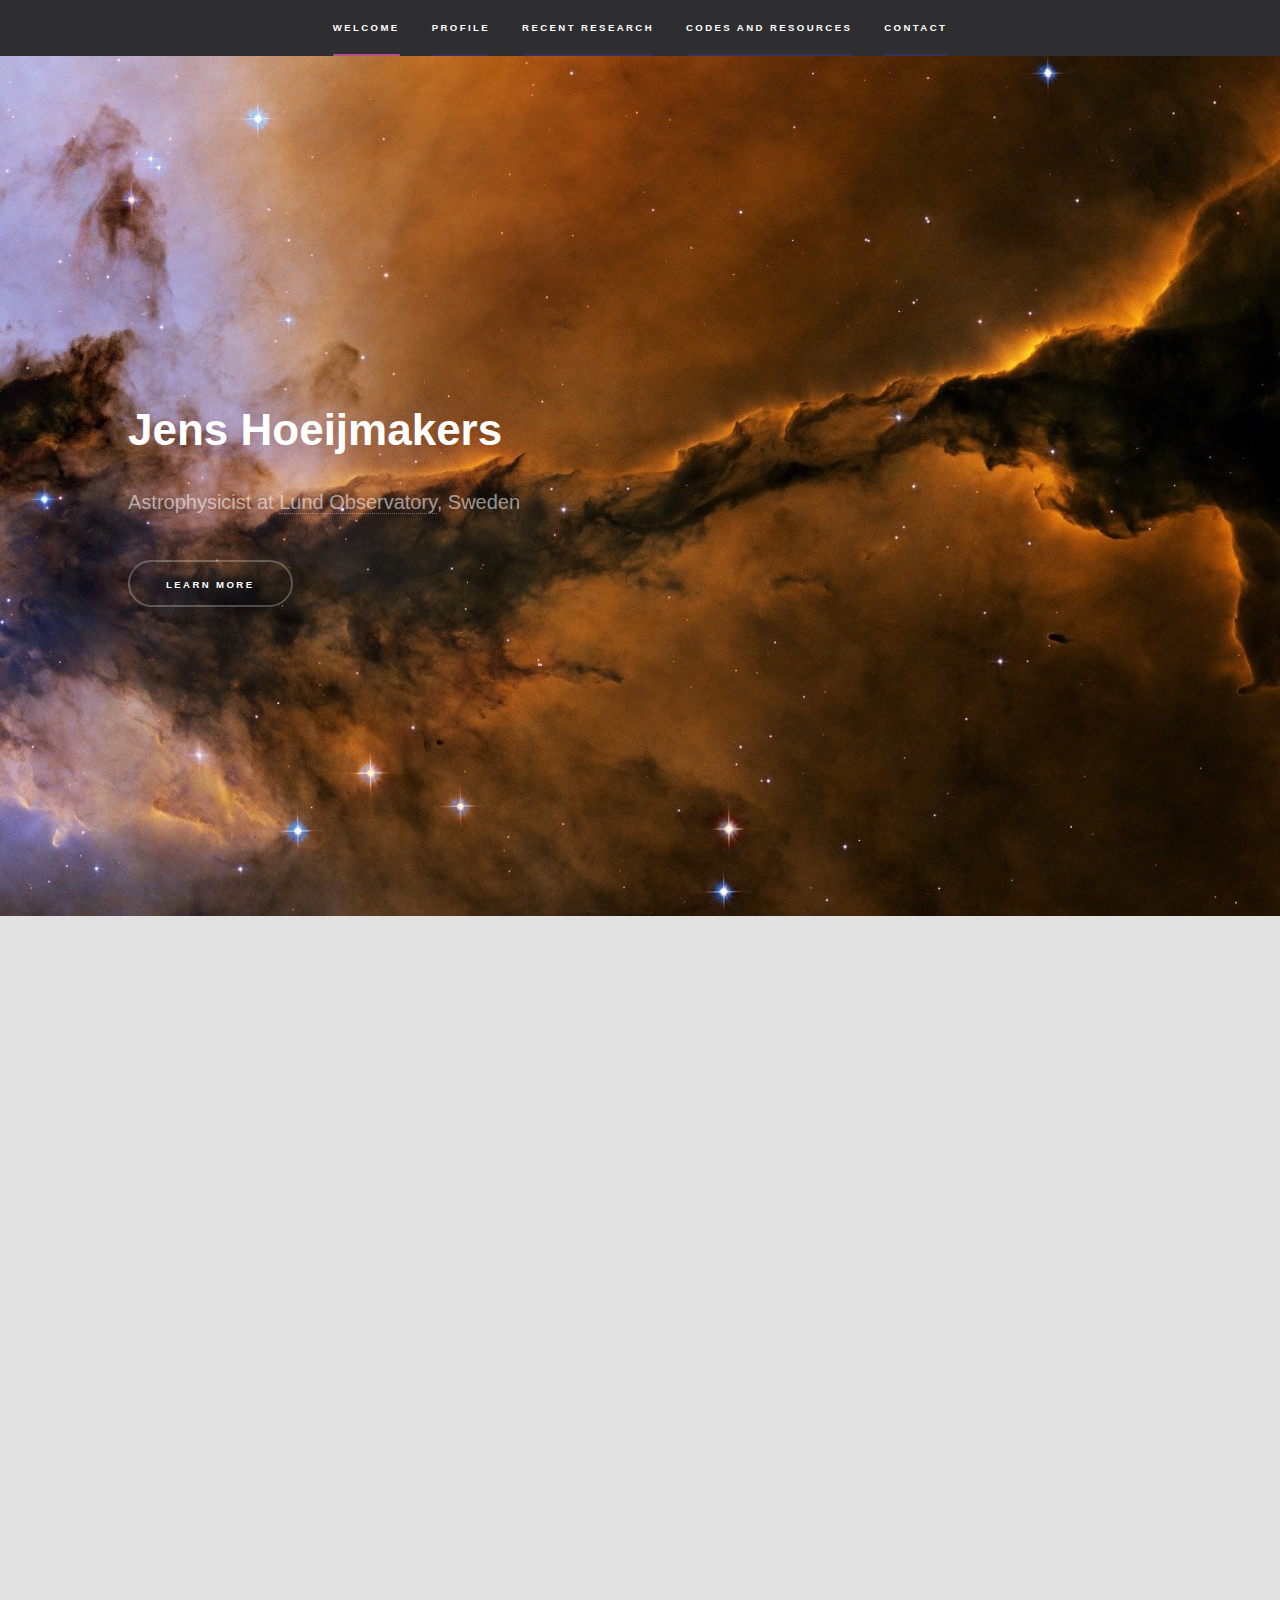
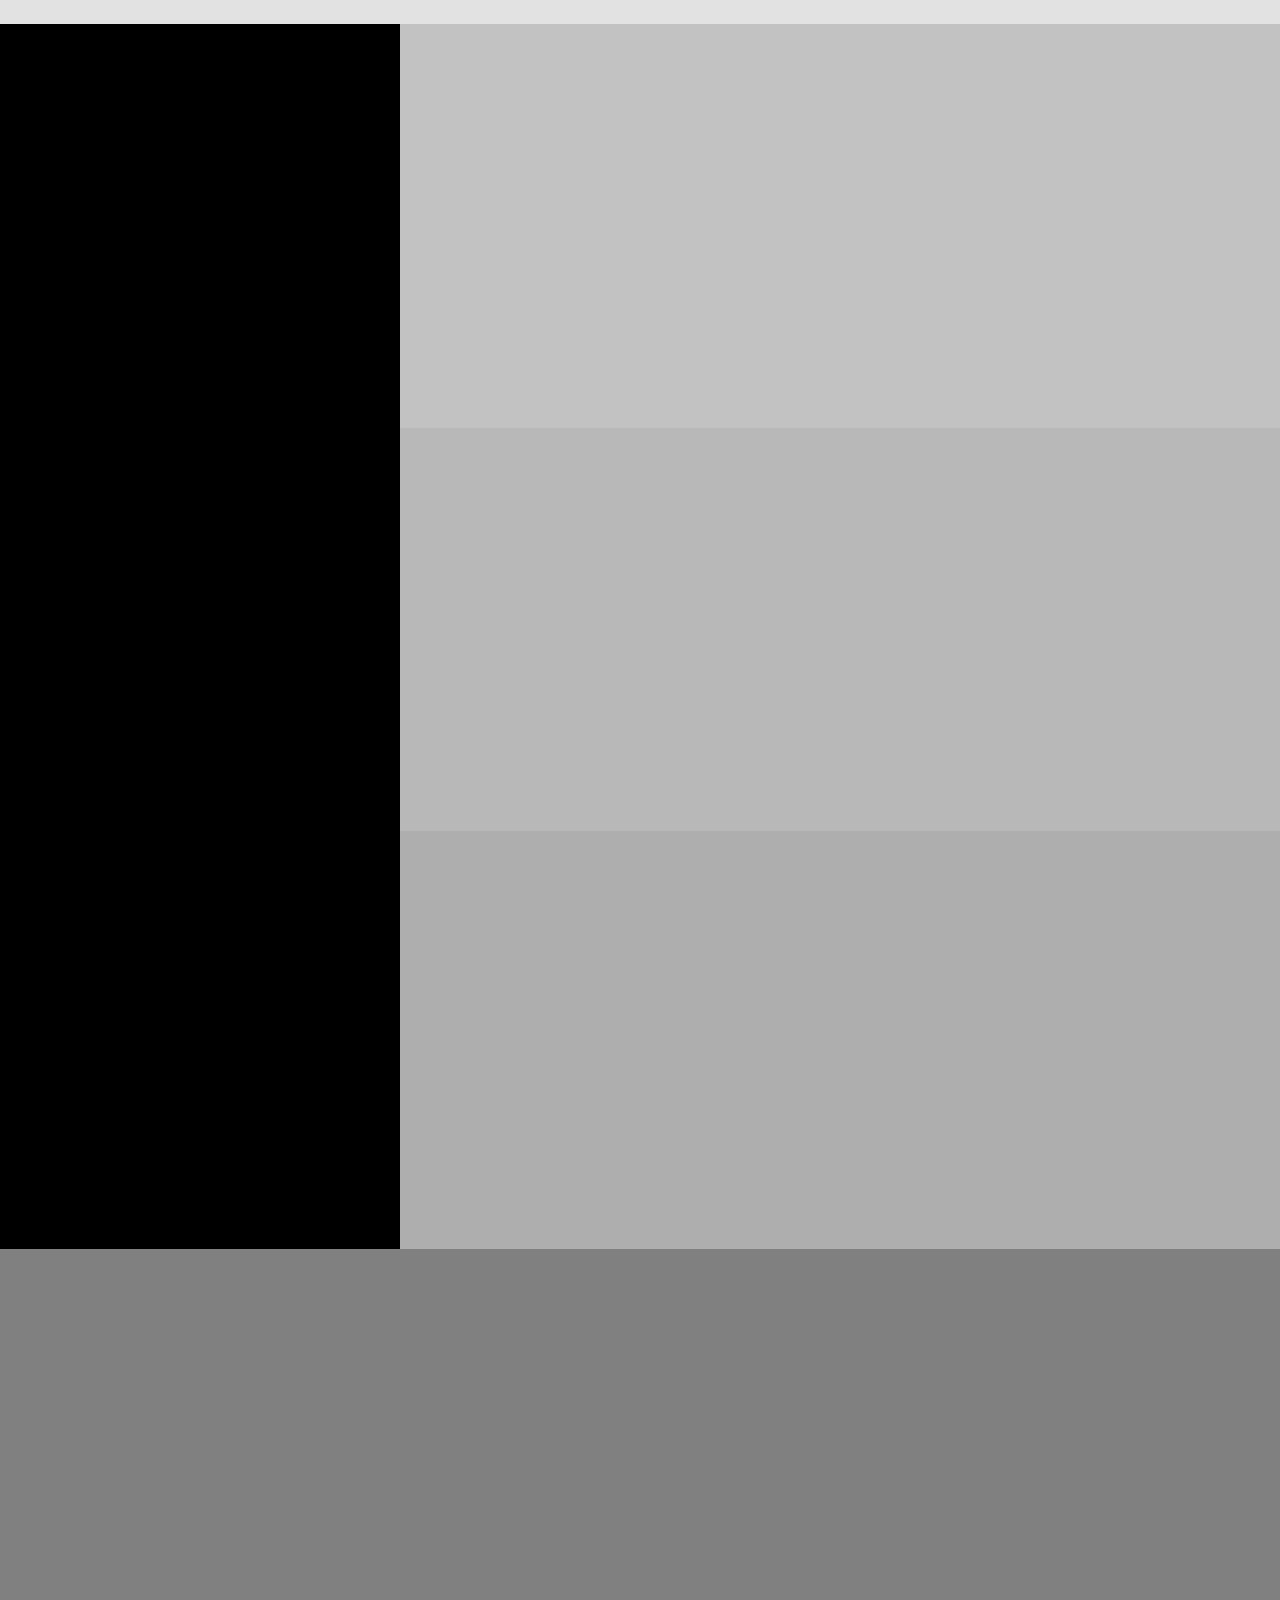
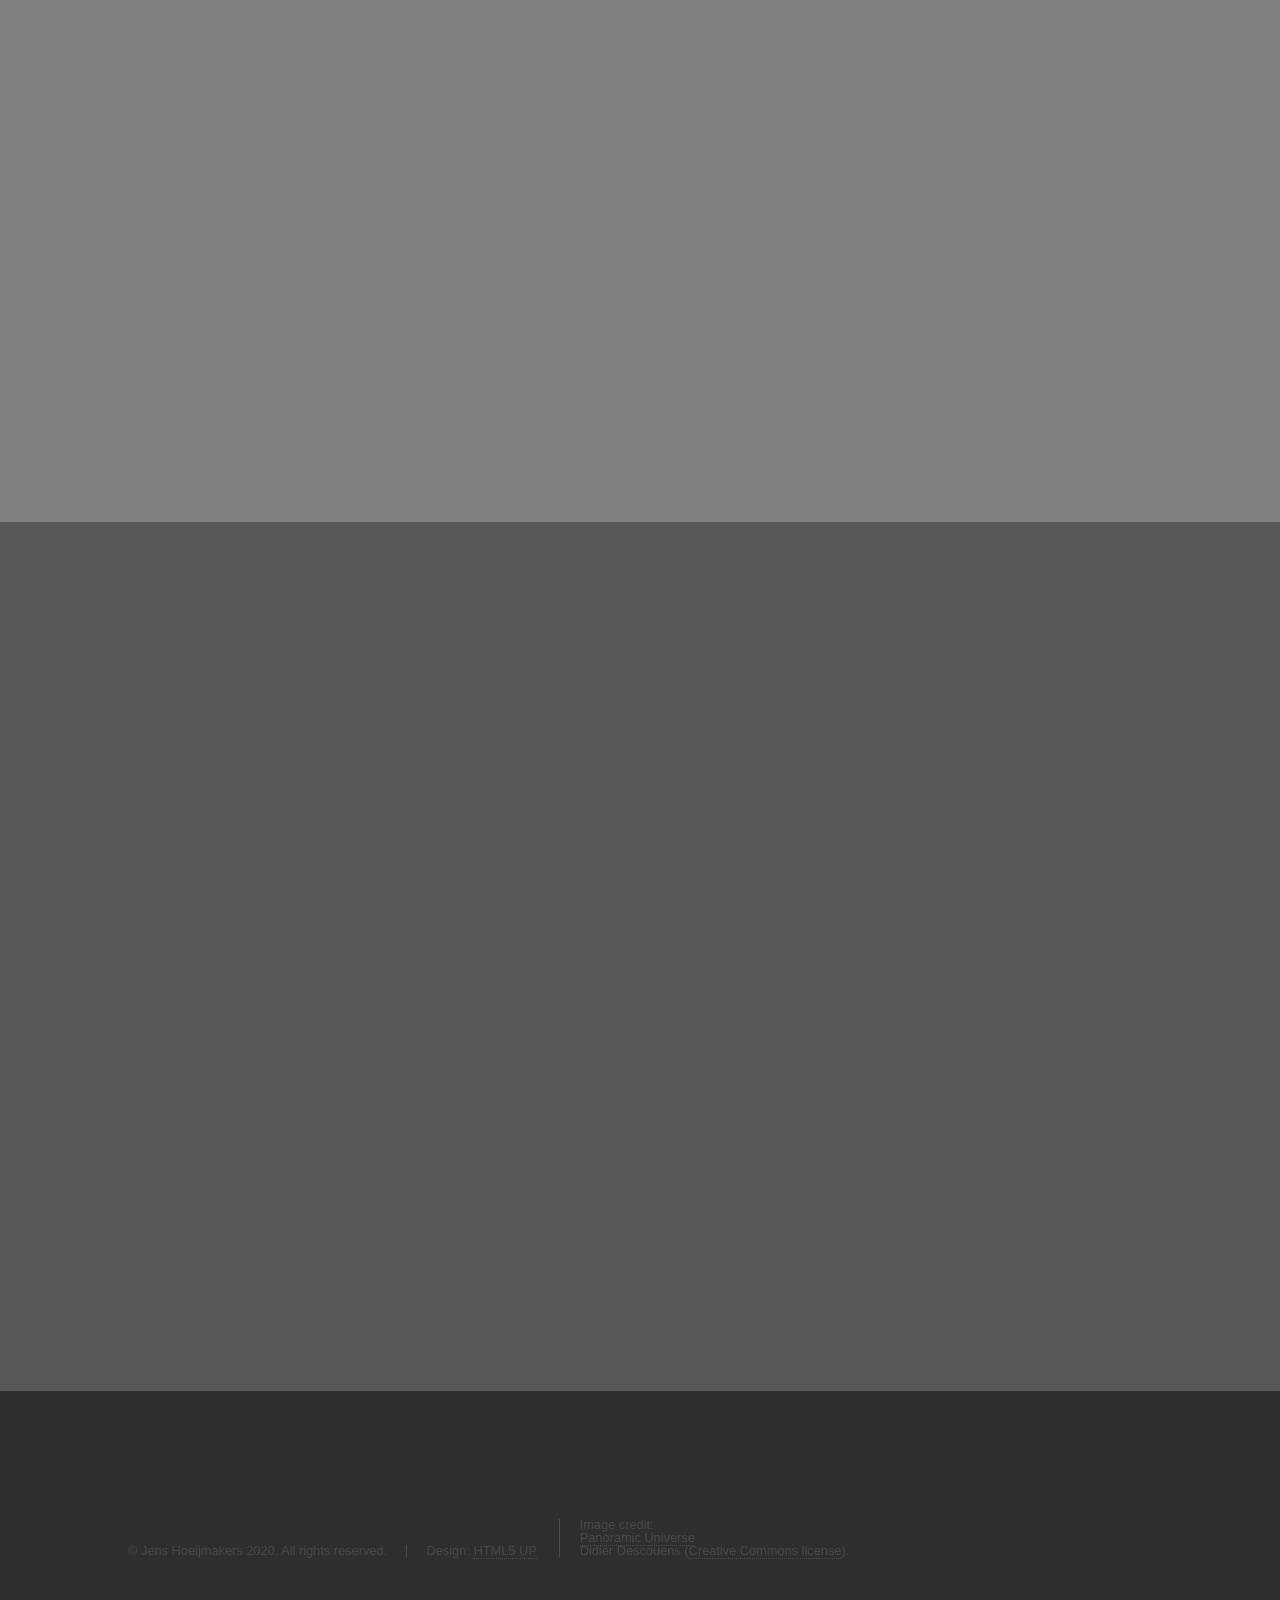
==== commit 22d53065: "Fixed dark buttons" ====
--- a/index.html
+++ b/index.html
@@ -36,7 +36,7 @@
 					<section id="intro" class="wrapper style1 fullscreen fade-up">
 						<div class="inner">
 							<h1>Jens Hoeijmakers</h1>
-							<p>Astrophysicist at <a href="http://www.astro.lu.se">Lund Observatory</a>, Sweden</p>
+							<p>Astrophysicist at <a href="http://www.astro.lu.se" target="_blank">Lund Observatory</a>, Sweden</p>
 							<ul class="actions">
 								<li><a href="#one" class="button scrolly">Learn more</a></li>
 							</ul>
@@ -74,7 +74,7 @@
 										spectrograph showed that the optical transmission spectrum of KELT-9 b is rich, allowing me and
 										my collaborators to identify a multitude of atoms and ions.</p>
 									<ul class="actions">
-										<li><a href="https://www.nature.com/articles/s41586-018-0401-y" class="blackbutton">Publication</a></li>
+										<li><a href="https://www.nature.com/articles/s41586-018-0401-y" class="invbutton">Publication</a></li>
 									</ul>
 								</div>
 							</div>
@@ -92,7 +92,7 @@
 									We studied the high-resolution transmission spectrum with the HARPS spectrograph, and found absorption by various metals,
 									including vanadium and nickel. These observations shed light on the structure of the atmosphere, chemistry and condensation processes of gas-phase metals.</p>
 									<ul class="actions">
-										<li><a href="http://arxiv.org/abs/2006.11308" class="blackbutton">Publication</a></li>
+										<li><a href="http://arxiv.org/abs/2006.11308" class="invbutton">Publication</a></li>
 									</ul>
 								</div>
 							</div>
@@ -106,7 +106,7 @@
 										the high model dimensionality and the prevalence of random noise. We developed a retrieval technique based on the
 										random forest algorithm that can robustly and rapidly retrieve fundamental parameters from high-resolution transit spectroscopy.</p>
 									<ul class="actions">
-										<li><a href="https://iopscience.iop.org/article/10.3847/1538-3881/ab7a92/pdf" class="blackbutton">Publication</a></li>
+										<li><a href="https://iopscience.iop.org/article/10.3847/1538-3881/ab7a92/pdf" class="invbutton">Publication</a></li>
 									</ul>
 								</div>
 							</div>
--- a/assets/css/main.css
+++ b/assets/css/main.css
@@ -98,7 +98,9 @@
 	}
 
 	body {
-		background: #312450;
+		/* background: #312450; */
+
+		background: #2E2D2F;
 	}
 
 		body.is-preload *, body.is-preload *:before, body.is-preload *:after {
@@ -1833,8 +1835,8 @@
 		-ms-transition: border-color 0.2s ease;
 		transition: border-color 0.2s ease;
 		background-color: transparent;
-		border: solid 1px !important;
-		border-color: rgba(255, 255, 255, 0.15) !important;
+		border: solid 2px !important;
+		border-color: rgba(255, 255, 255, 0.25) !important;
 		border-radius: 3em;
 		color: #ffffff !important;
 		cursor: pointer;
@@ -1852,6 +1854,41 @@
 		text-transform: uppercase;
 		white-space: nowrap;
 	}
+
+	input[type="submit"],
+	input[type="reset"],
+	input[type="button"],
+	button,
+	.invbutton {
+		-moz-appearance: none;
+		-webkit-appearance: none;
+		-ms-appearance: none;
+		appearance: none;
+		-moz-transition: border-color 0.2s ease;
+		-webkit-transition: border-color 0.2s ease;
+		-ms-transition: border-color 0.2s ease;
+		transition: border-color 0.2s ease;
+		background-color: transparent;
+		border: solid 2px !important;
+		border-color: rgba(0, 0, 0, 0.25) !important;
+		border-radius: 3em;
+		color: #000000 !important;
+		cursor: pointer;
+		display: inline-block;
+		font-size: 0.6em;
+		font-weight: bold;
+		height: calc(4.75em + 2px);
+		letter-spacing: 0.25em;
+		line-height: 4.75em;
+		outline: 0;
+		padding: 0 3.75em;
+		position: relative;
+		text-align: center;
+		text-decoration: none;
+		text-transform: uppercase;
+		white-space: nowrap;
+	}
+
 
 
 	input[type="submit"],
@@ -1914,6 +1951,8 @@
 			width: 100%;
 		}
 
+
+
 		input[type="submit"].icon:before,
 		input[type="reset"].icon:before,
 		input[type="button"].icon:before,
@@ -2012,6 +2051,144 @@
 				.button:hover:active:after {
 					opacity: 0.1;
 				}
+
+
+
+
+
+				input[type="submit"]:after,
+				input[type="reset"]:after,
+				input[type="button"]:after,
+				button:after,
+				.invbutton:after {
+					-moz-transform: scale(0.25);
+					-webkit-transform: scale(0.25);
+					-ms-transform: scale(0.25);
+					transform: scale(0.25);
+					pointer-events: none;
+					-moz-transition: opacity 0.2s ease, -moz-transform 0.2s ease;
+					-webkit-transition: opacity 0.2s ease, -webkit-transform 0.2s ease;
+					-ms-transition: opacity 0.2s ease, -ms-transform 0.2s ease;
+					transition: opacity 0.2s ease, transform 0.2s ease;
+					background: #000000;
+					border-radius: 3em;
+					content: '';
+					height: 100%;
+					left: 0;
+					opacity: 0;
+					position: absolute;
+					top: 0;
+					width: 100%;
+				}
+
+
+
+				input[type="submit"].icon:before,
+				input[type="reset"].icon:before,
+				input[type="button"].icon:before,
+				button.icon:before,
+				.invbutton.icon:before {
+					margin-right: 0.75em;
+				}
+
+				input[type="submit"].fit,
+				input[type="reset"].fit,
+				input[type="button"].fit,
+				button.fit,
+				.invbutton.fit {
+					width: 100%;
+				}
+
+				input[type="submit"].small,
+				input[type="reset"].small,
+				input[type="button"].small,
+				button.small,
+				.invbutton.small {
+					font-size: 0.4em;
+				}
+
+				input[type="submit"].large,
+				input[type="reset"].large,
+				input[type="button"].large,
+				button.large,
+				.invbutton.large {
+					font-size: 0.8em;
+				}
+
+				input[type="submit"].primary,
+				input[type="reset"].primary,
+				input[type="button"].primary,
+				button.primary,
+				.invbutton.primary {
+					background-color: #000000;
+					color: #312450 !important;
+				}
+
+					input[type="submit"].primary:after,
+					input[type="reset"].primary:after,
+					input[type="button"].primary:after,
+					button.primary:after,
+					.invbutton.primary:after {
+						display: none;
+					}
+
+				input[type="submit"].disabled, input[type="submit"]:disabled,
+				input[type="reset"].disabled,
+				input[type="reset"]:disabled,
+				input[type="button"].disabled,
+				input[type="button"]:disabled,
+				button.disabled,
+				button:disabled,
+				.invbutton.disabled,
+				.invbutton:disabled {
+					cursor: default;
+					opacity: 0.5;
+					pointer-events: none;
+				}
+
+				input[type="submit"]:hover,
+				input[type="reset"]:hover,
+				input[type="button"]:hover,
+				button:hover,
+				.invbutton:hover {
+					border-color: rgba(0, 0, 0, 0.45) !important;
+				}
+
+					input[type="submit"]:hover:after,
+					input[type="reset"]:hover:after,
+					input[type="button"]:hover:after,
+					button:hover:after,
+					.invbutton:hover:after {
+						opacity: 0.02;
+						-moz-transform: scale(1);
+						-webkit-transform: scale(1);
+						-ms-transform: scale(1);
+						transform: scale(1);
+					}
+
+					input[type="submit"]:hover:active,
+					input[type="reset"]:hover:active,
+					input[type="button"]:hover:active,
+					button:hover:active,
+					.invbutton:hover:active {
+						border-color: #000000 !important;
+					}
+
+						input[type="submit"]:hover:active:after,
+						input[type="reset"]:hover:active:after,
+						input[type="button"]:hover:active:after,
+						button:hover:active:after,
+						.invbutton:hover:active:after {
+							opacity: 0.1;
+						}
+
+
+
+
+
+
+
+
 
 /* Features */
 
@@ -3280,6 +3457,7 @@
 			.wrapper.style1 {
 				/* background-color: #5e42a6; */
 				background-color: #808080;
+				/* Colour of codes and resources. */
 			}
 
 			.wrapper.style1-alt {
@@ -3290,6 +3468,7 @@
 				/* background-color: #5052b5; */
 				/* background-color: #483D8B; */
 				/* background-color: #000000; */
+				/* Colour of the spotlights (research highlights) panel */
 				background-color: #C2C2C2; /* Medium gray*/
 			}
 
@@ -3300,17 +3479,20 @@
 			.wrapper.style3 {
 				/* background-color: #b74e91; */
 				/* background-color: #2F4F4F; */
+				/* Colour of the Research Profile panel */
 				background-color: #E2E2E2;
 			}
 			.wrapper.style4 {
 				/* background-color: #b74e91; */
 				/* background-color: #2F4F4F; */
+				/* Colour of the contact panel */
 				background-color: #585858;
 			}
 
 			.wrapper.style5 {
 				/* background-color: #b74e91; */
 				/* background-color: #2F4F4F; */
+				/* Colour of the bottom footer and the sidebar. */
 				background: #2E2D2F;
 			}
 
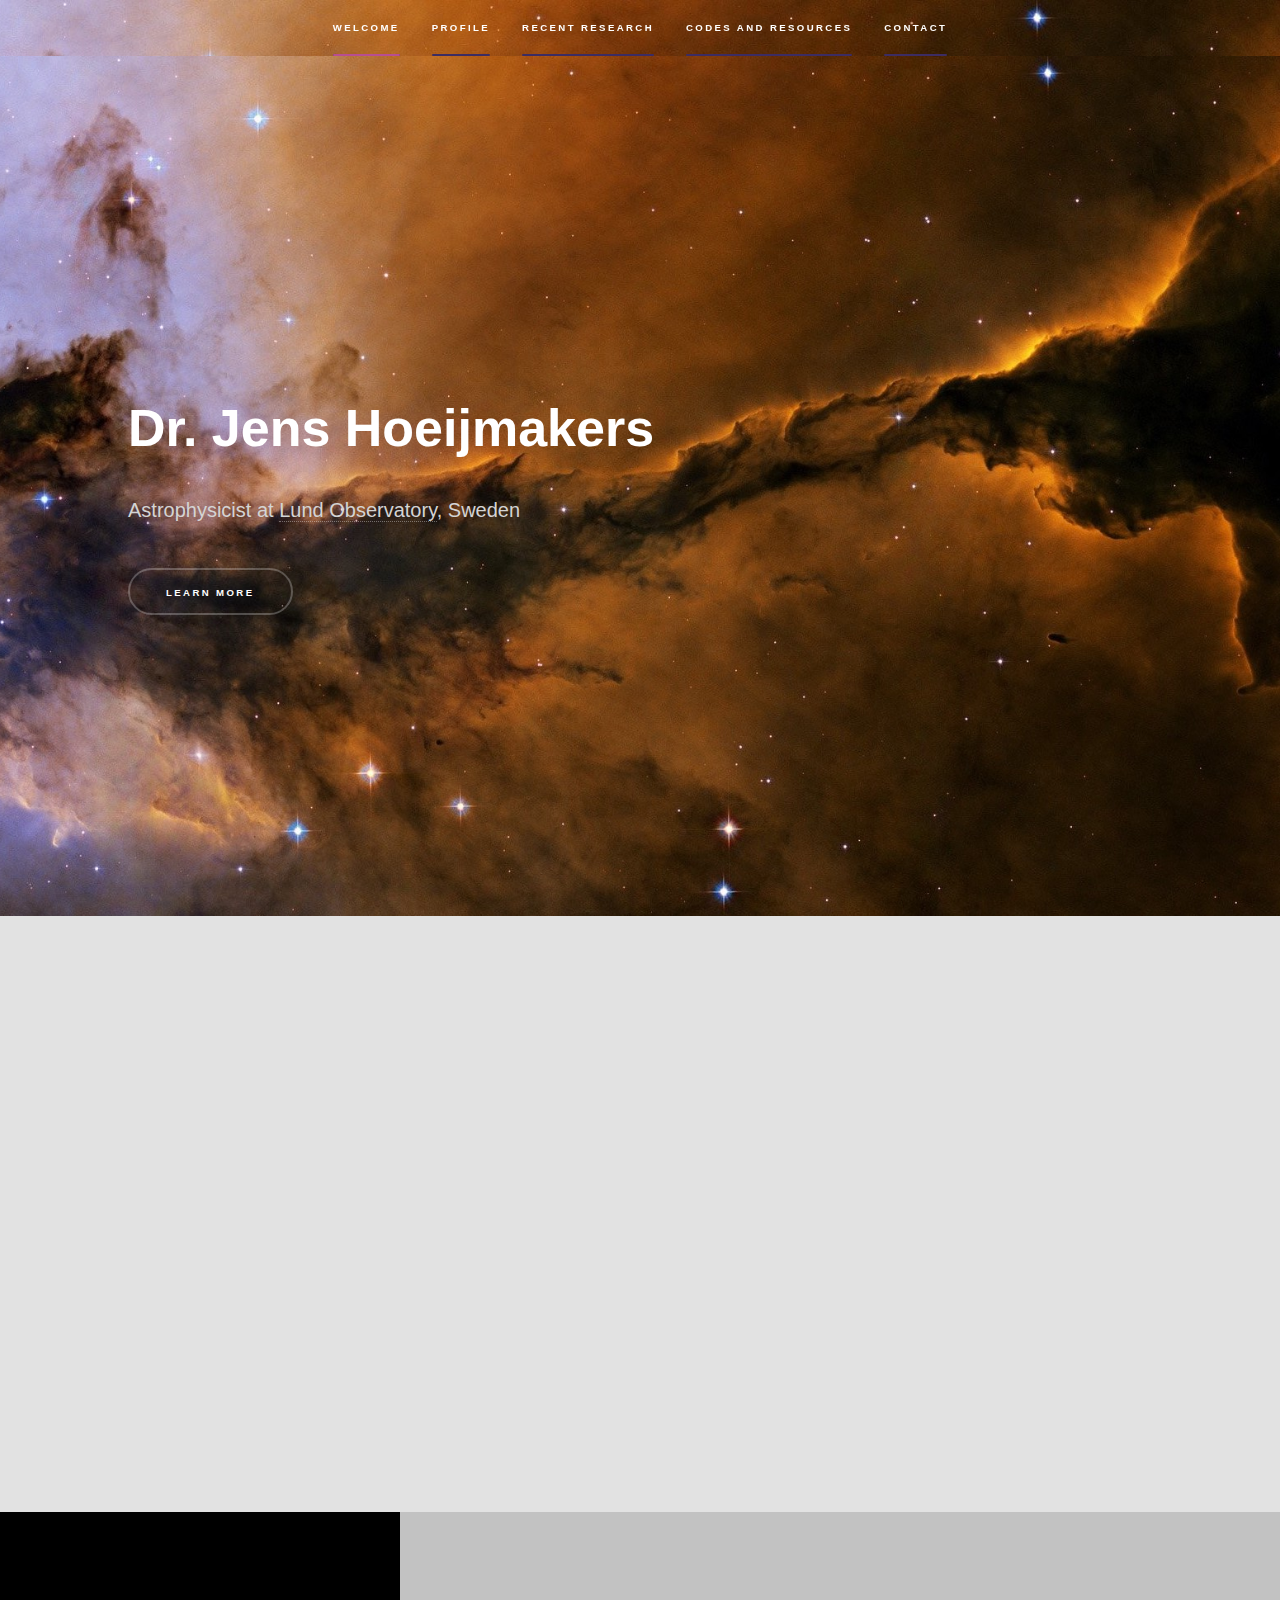
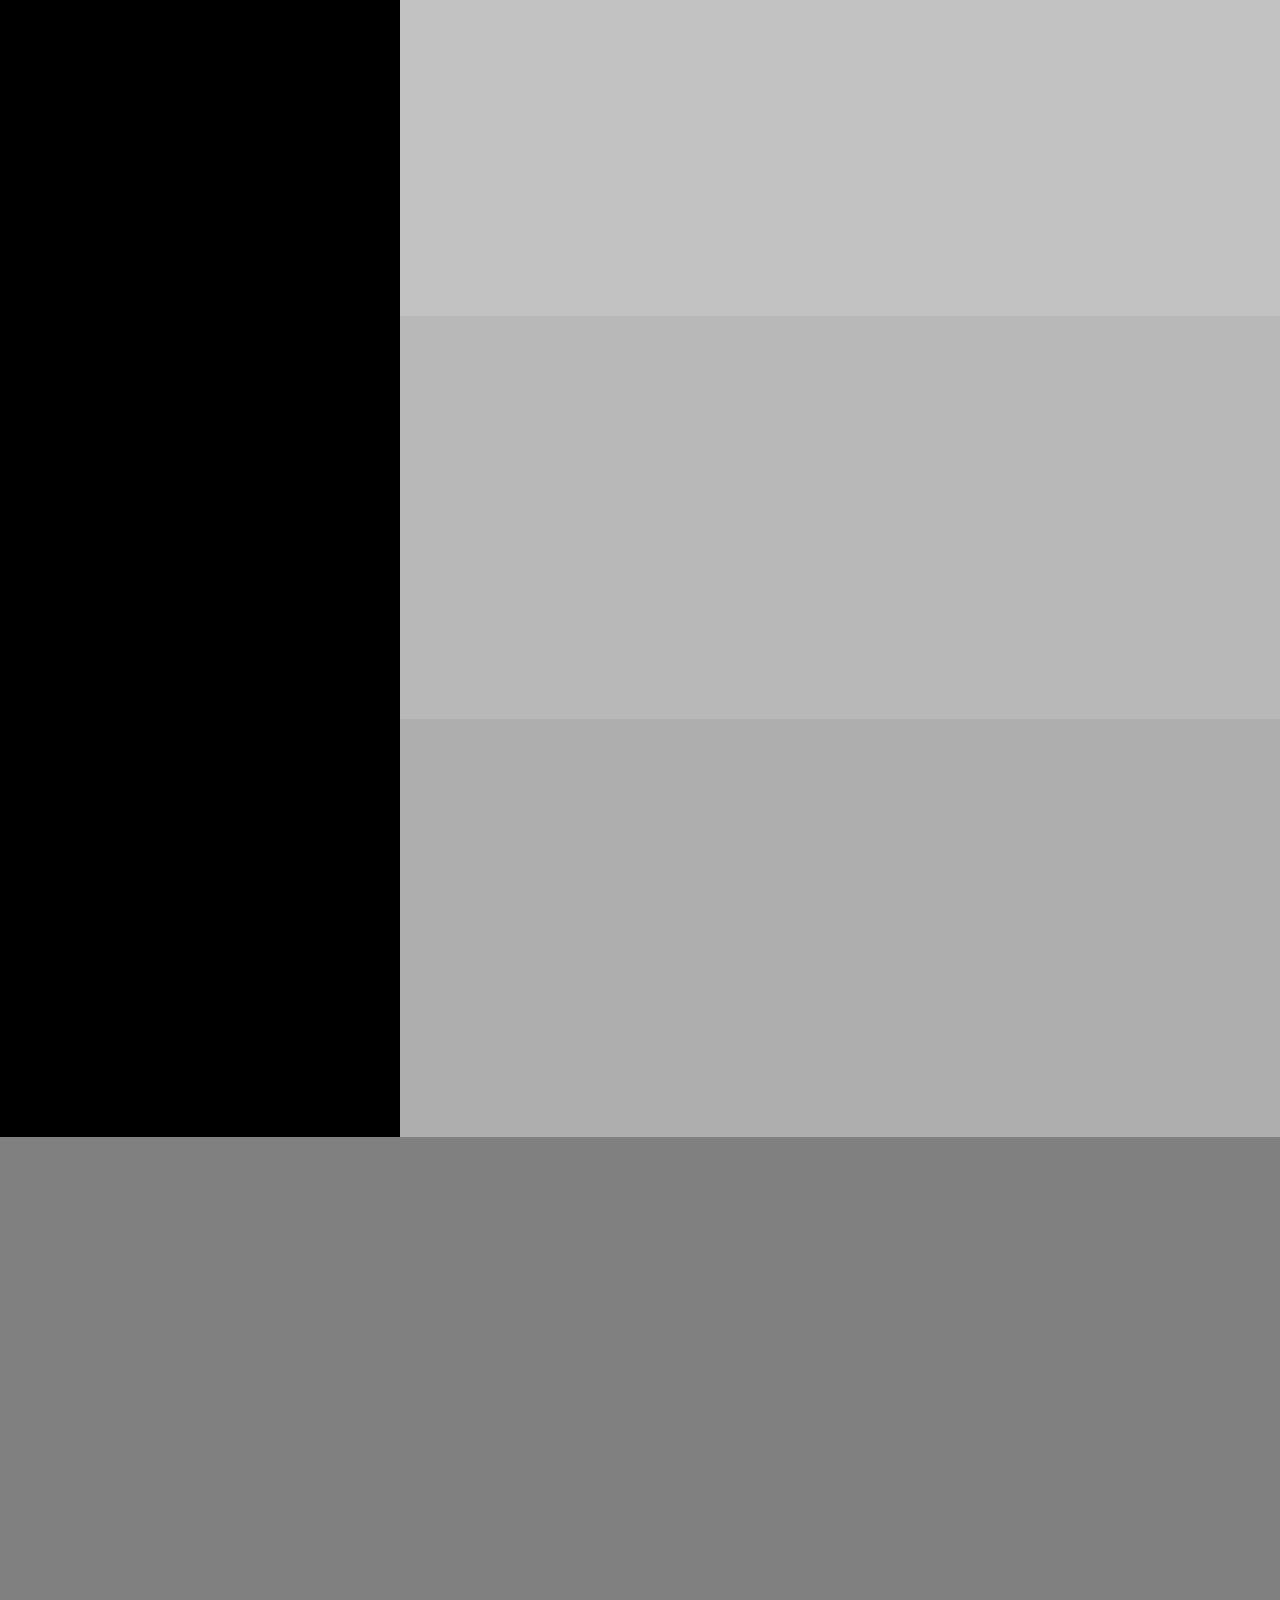
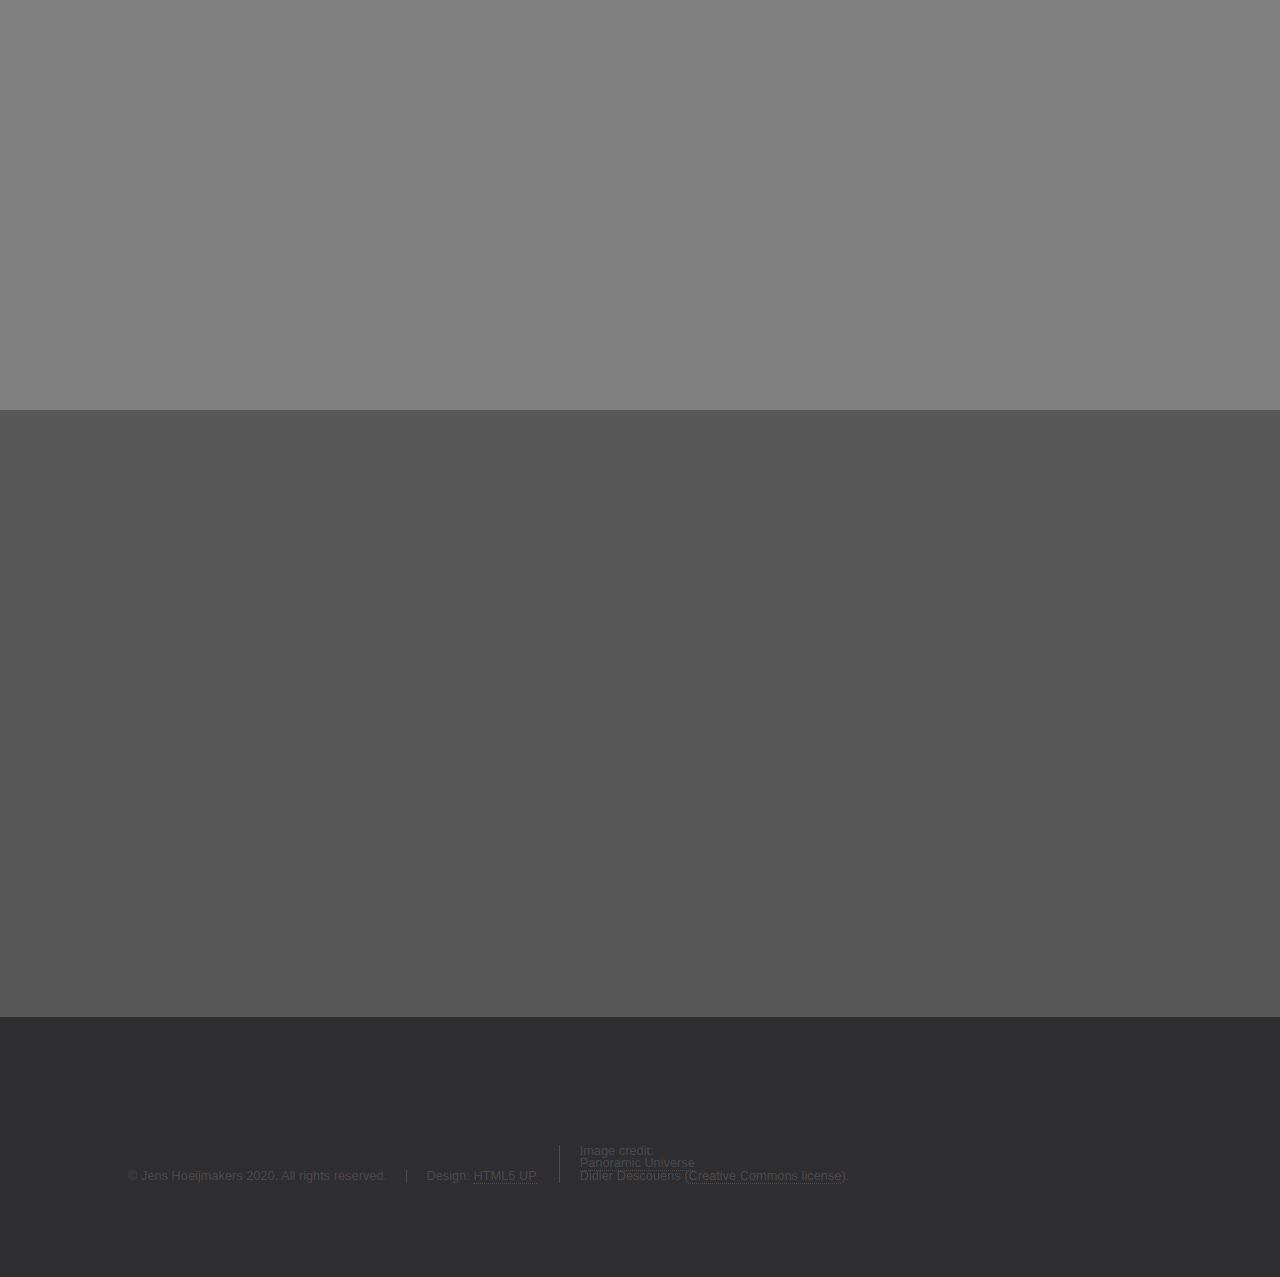
==== commit 24cf177e: "Messing with background" ====
--- a/index.html
+++ b/index.html
@@ -35,8 +35,8 @@
 				<!-- Intro -->
 					<section id="intro" class="wrapper style1 fullscreen fade-up">
 						<div class="inner">
-							<h1>Jens Hoeijmakers</h1>
-							<p>Astrophysicist at <a href="http://www.astro.lu.se" target="_blank">Lund Observatory</a>, Sweden</p>
+							<h1>Dr. Jens Hoeijmakers</h1>
+							<p style="color:#d4d4d4;">Astrophysicist at <a href="http://www.astro.lu.se" target="_blank">Lund Observatory</a>, Sweden</p>
 							<ul class="actions">
 								<li><a href="#one" class="button scrolly">Learn more</a></li>
 							</ul>
@@ -47,12 +47,9 @@
 						<section id="one" class="wrapper style3 fade-up">
 							<div class="inner" style="color:black;">
 								<h2 style="color:black;">Research Profile</h2>
-								<p>My research is focused on the observational study of exoplanet atmospheres, and the interpretation of these observations using models.
-									I use high-resolution ground-based echelle spectrographs to capture the faint spectroscopic signatures of chemical species present in the exoplanet atmosphere,
-									and use advanced, open-source chemical and radiate transfer models to infer atmospheric properties such as temperatures, chemical composition and processes, atmospheric dynamics (winds) and structure.
-									At present, spectroscopic characterization of exoplanet atmospheres is most effective for hot, inflated gas giants that transit their host stars. My recent research has centered on observations of
-									so-called Ultra-hot Jupiters, which feature rich optical absorption and emission spectra due to the presence of atomic metals in the atmosphere, such as iron, titanium, sodium and magnesium.
-									In some planets, we have even successfully observed the signatures of rare-Earth metals, such as scandium and yttrium.</p>
+								<p>I observe exoplanet atmospheres using high-resolution ground-based echelle spectrographs.
+									Using advanced, open-source chemical and radiate transfer models I try to infer atmospheric properties such as temperatures, chemical composition and processes, atmospheric dynamics (winds) and atmospheric structure.
+									My recent research has centered on observations of gaseous metals such as iron, titanium, sodium and magnesium in the atmospheres of Ultra-hot Jupiters.</p>
 
 									<p>Besides hunting for vaporised metals in extra-solar planets, I am involved in projects to place Earth-observing polarimeters aboard the ISS and
 									on the surface of the Moon to map and characterize polarimetric biosignatures of Earth as a living planet.</p>
@@ -216,6 +213,12 @@
 										  SE-221 00 Lund<br />
 										  Sweden</span>
 									</li>
+									</ul>
+								</section>
+
+
+								<section>
+									<ul class="contact">
 										<li>
 											<h3>Email</h3>
 											<a href="#">jens.hoeijmakers [at] astro.lu.se</a>
--- a/assets/css/main.css
+++ b/assets/css/main.css
@@ -30,6 +30,7 @@
 
 body {
 	line-height: 1;
+
 }
 
 ol, ul {
@@ -100,7 +101,14 @@
 	body {
 		/* background: #312450; */
 
-		background: #2E2D2F;
+		/* background: #2E2D2F; */
+		/* background: #ffffff; */
+		background-attachment: fixed;
+		/*background-image: url("images/intro.svg");*/
+		background-image: url("images/eagle.jpg");
+		background-position: top right;
+		background-repeat: no-repeat;
+		background-size: cover;
 	}
 
 		body.is-preload *, body.is-preload *:before, body.is-preload *:after {
@@ -190,7 +198,7 @@
 		}
 
 	h1 {
-		font-size: 2.75em;
+		font-size: 3.25em;
 	}
 
 		h1.major {
@@ -3121,7 +3129,7 @@
 
 		.split > :nth-child(2n - 1) {
 			padding-right: 2.5em;
-			border-right: solid 1px rgba(255, 255, 255, 0.15);
+			/* border-right: solid 1px rgba(255, 255, 255, 0.15); */
 		}
 
 		.split > :nth-child(2n) {
@@ -3763,7 +3771,7 @@
 	#sidebar {
 		padding: 2.5em 2.5em 0.5em 2.5em ;
 		/* background: #312450; */
-		background: #2E2D2F;
+		/* background: #2E2D2F; */
 		cursor: default;
 		height: 100vh;
 		left: 0;
@@ -3772,7 +3780,7 @@
 		position: fixed;
 		text-align: right;
 		top: 0;
-		width: 18em;
+		width: 16em;
 		z-index: 10000;
 	}
 
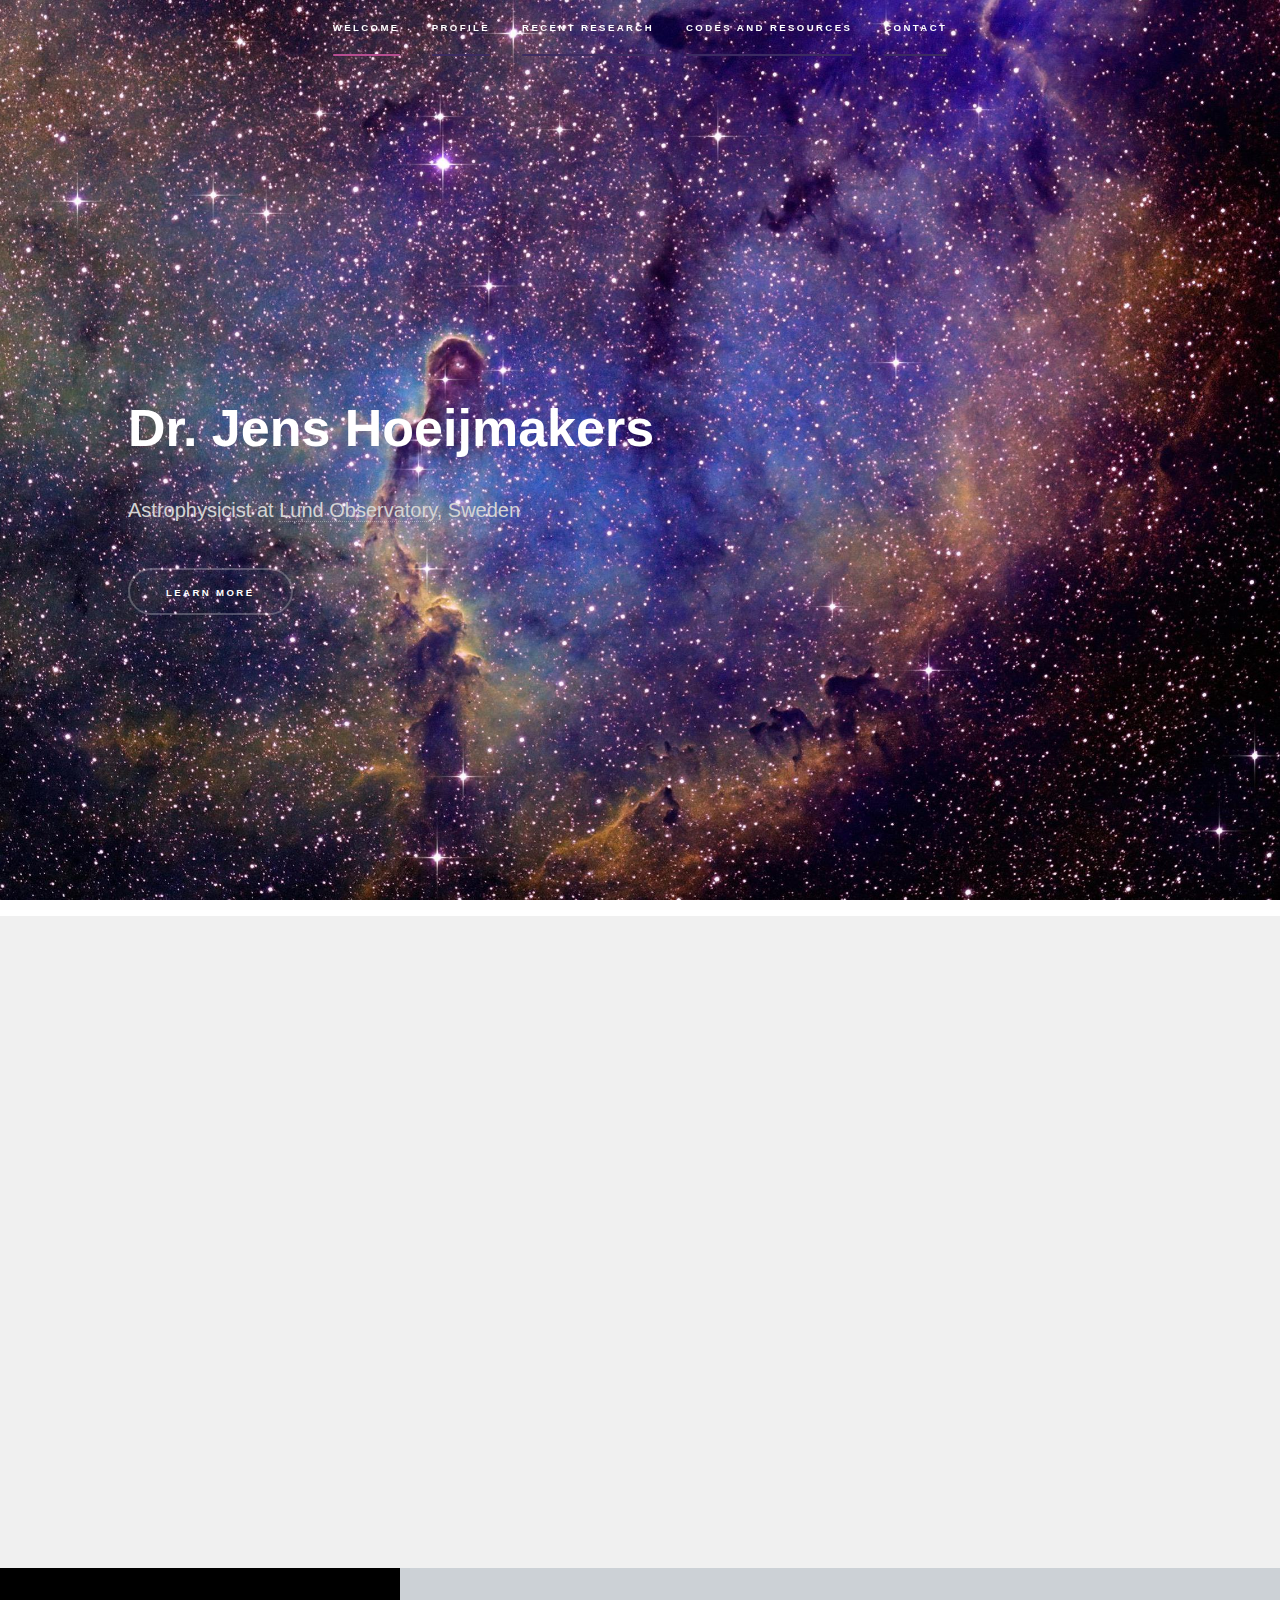
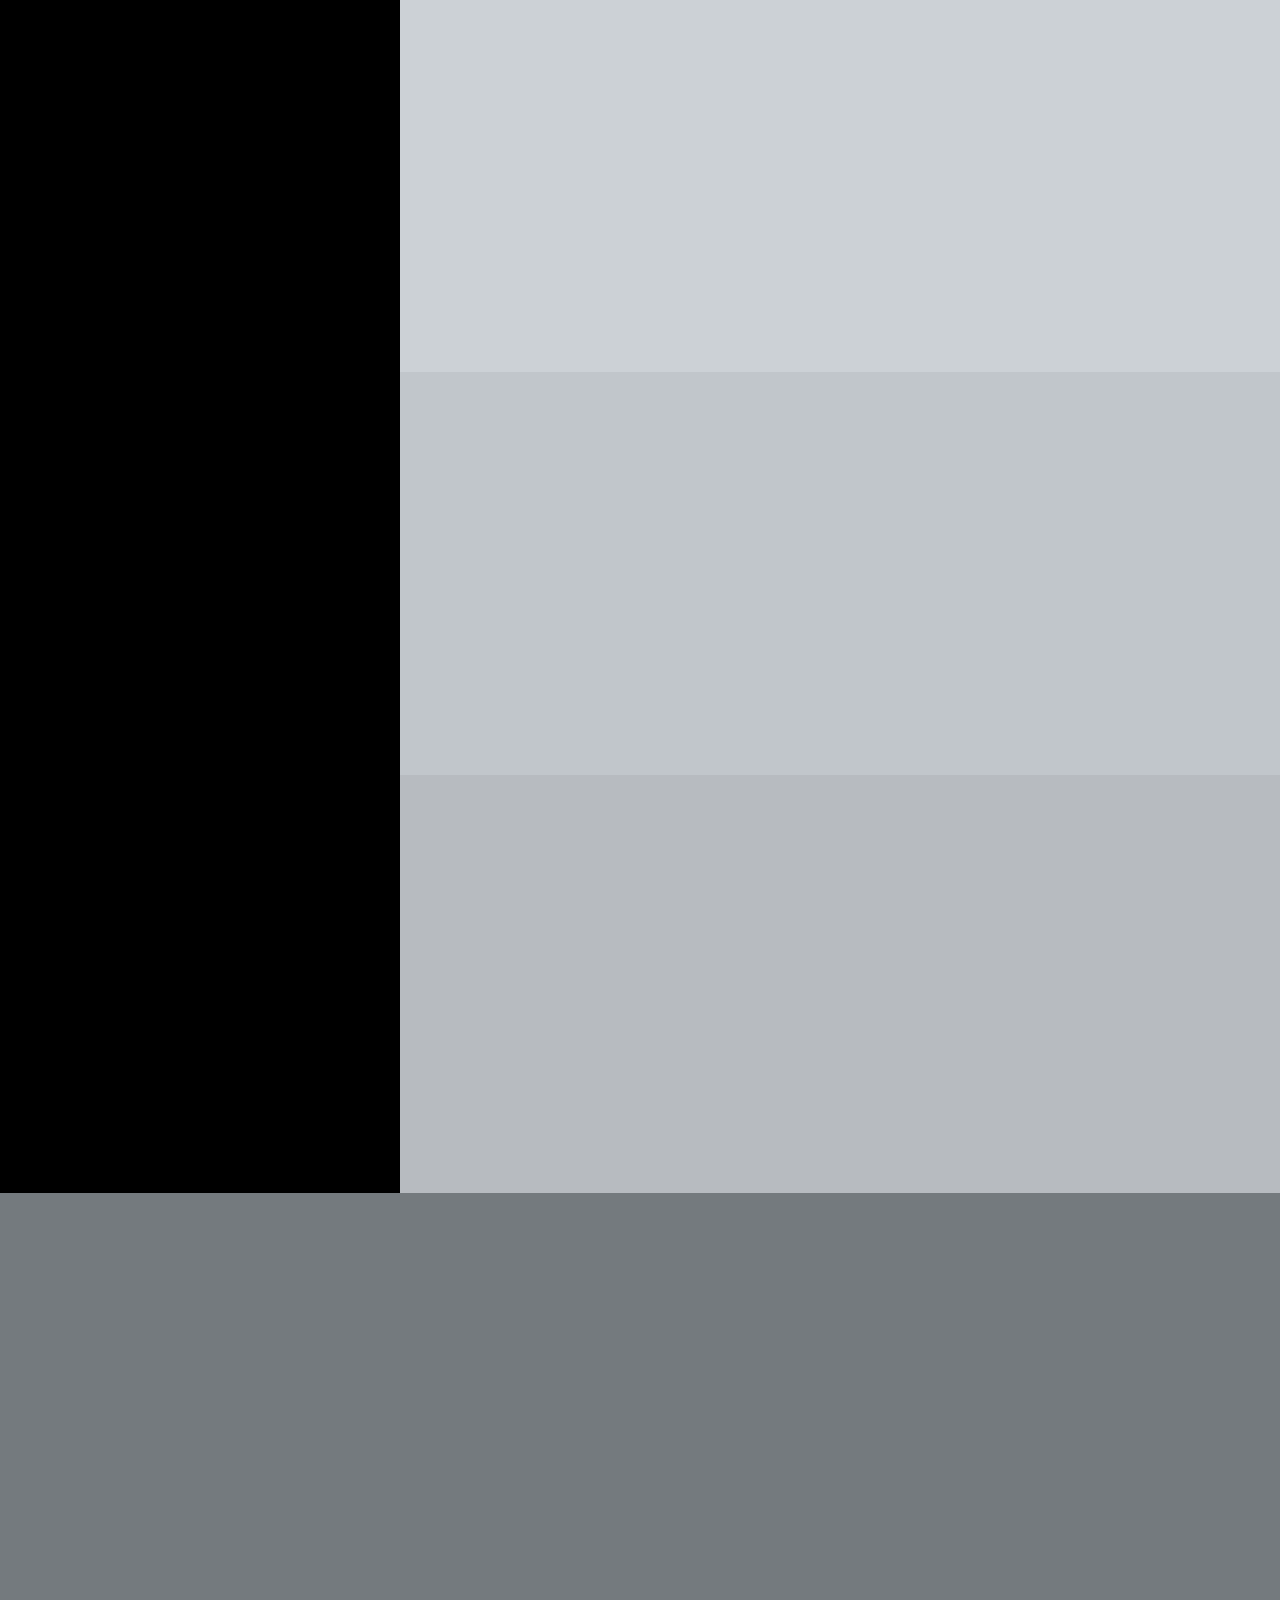
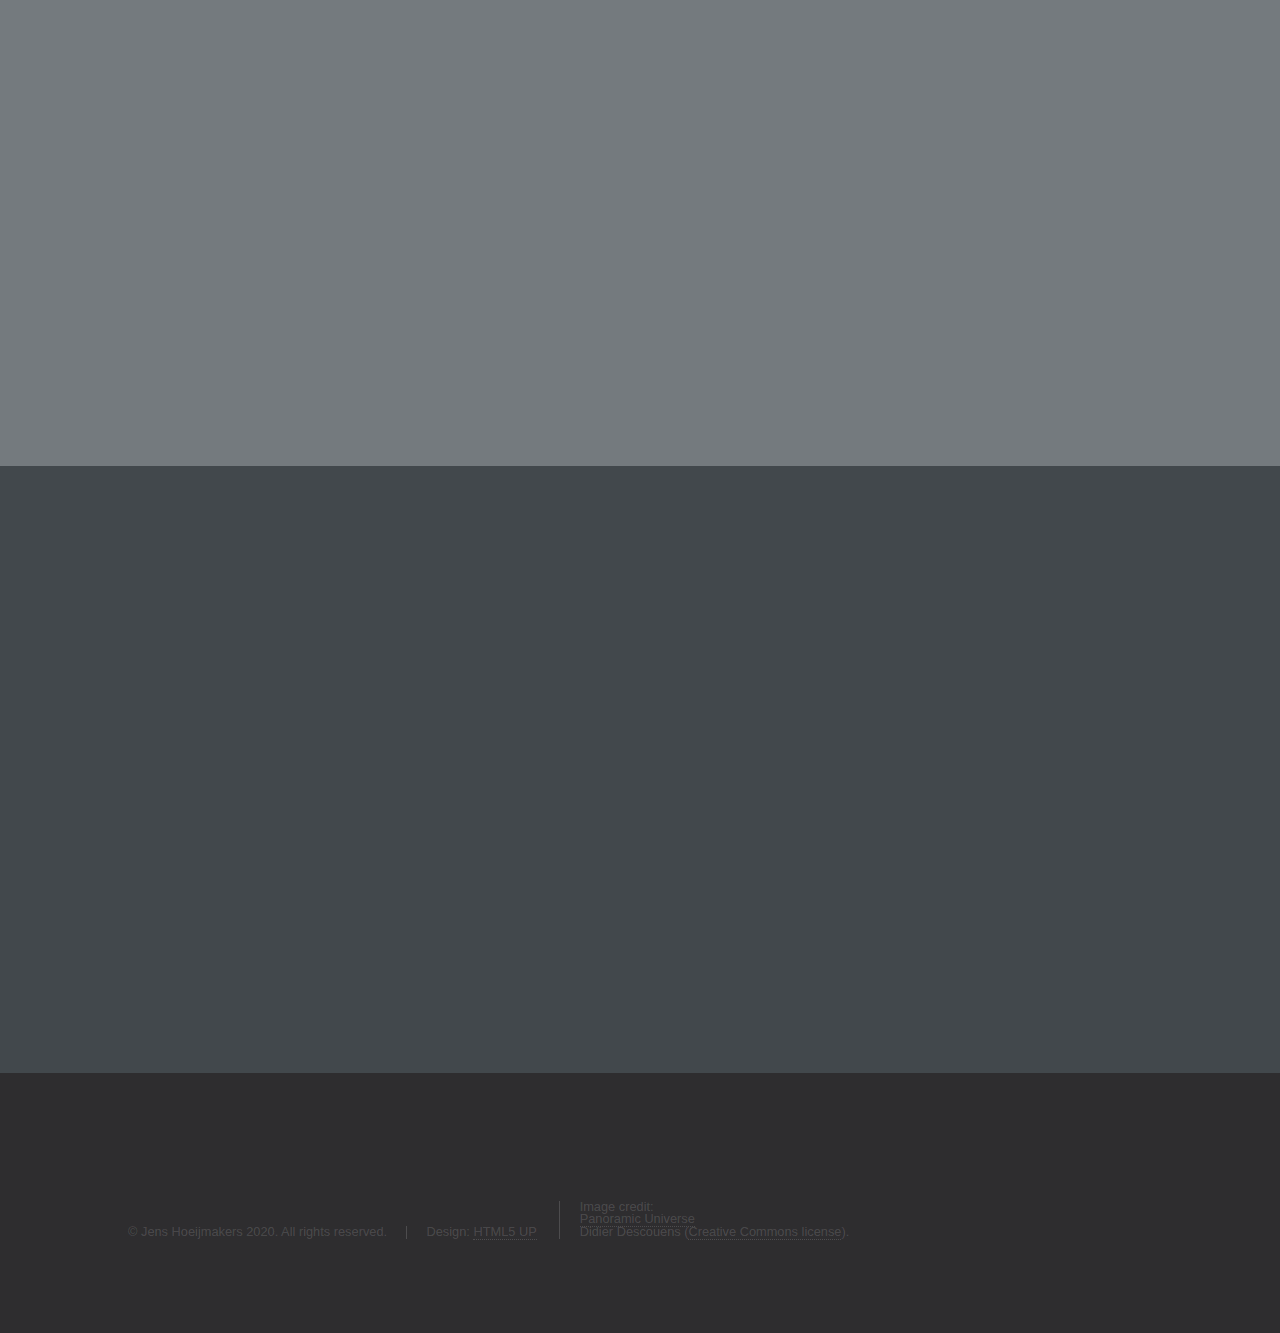
==== commit 04a26de8: "Tweaking colours and adding backup colours." ====
--- a/index.html
+++ b/index.html
@@ -55,6 +55,8 @@
 									on the surface of the Moon to map and characterize polarimetric biosignatures of Earth as a living planet.</p>
 
 									<p>I obtained my Ph.D. in the Exoplanets group of <a href="https://home.strw.leidenuniv.nl/~snellen/">Ignas Snellen.</a> at <a href="">Leiden Observatory.</a>, and am employed at <a href="http://www.astro.lu.se">Lund Observatory</a> as of October 2020. I enjoy collaborative research projects, helping students or collaborators on their way through the wonderous worlds of exoplanet astronomy and astro-spectroscopy, and value a professional, inclusive, diverse and respectful work environment.</p>
+									<br>
+									<br>
 							</div>
 						</section>
 
--- a/assets/css/main.css
+++ b/assets/css/main.css
@@ -102,10 +102,9 @@
 		/* background: #312450; */
 
 		/* background: #2E2D2F; */
-		/* background: #ffffff; */
+		/* TURN THIS ON TO MAKE THE IMAGE VISIBLE IN THE SIDEBAR. */
 		background-attachment: fixed;
-		/*background-image: url("images/intro.svg");*/
-		background-image: url("images/eagle.jpg");
+		background-image: url("images/nebula.jpg");
 		background-position: top right;
 		background-repeat: no-repeat;
 		background-size: cover;
@@ -3463,8 +3462,10 @@
 			}
 
 			.wrapper.style1 {
-				/* background-color: #5e42a6; */
-				background-color: #808080;
+				/* background-color: #808080; */
+				background-color: rgb(70, 73, 77);
+				background-color: rgba(70, 73, 77,0.75);
+				background-color: hsl(207, 9%, 30%,75%);
 				/* Colour of codes and resources. */
 			}
 
@@ -3473,11 +3474,11 @@
 			}
 
 			.wrapper.style2 {
-				/* background-color: #5052b5; */
-				/* background-color: #483D8B; */
-				/* background-color: #000000; */
 				/* Colour of the spotlights (research highlights) panel */
-				background-color: #C2C2C2; /* Medium gray*/
+				/* background-color: #C2C2C2; /* Medium gray*/
+				background-color: rgb(186, 196, 204);
+				background-color: rgba(186, 196, 204,0.9);
+				background-color: hsl(207, 9%, 80%,90%);
 			}
 
 			.wrapper.style2-alt {
@@ -3488,13 +3489,17 @@
 				/* background-color: #b74e91; */
 				/* background-color: #2F4F4F; */
 				/* Colour of the Research Profile panel */
-				background-color: #E2E2E2;
+				background-color: #f0f0f0;
 			}
 			.wrapper.style4 {
 				/* background-color: #b74e91; */
 				/* background-color: #2F4F4F; */
 				/* Colour of the contact panel */
-				background-color: #585858;
+				/* background-color: #585858; */
+
+				background-color: rgb(46, 49, 51);
+				background-color: rgba(46, 49, 51,0.9);
+				background-color: hsl(207, 10%, 20%,90%);
 			}
 
 			.wrapper.style5 {
@@ -3770,7 +3775,6 @@
 
 	#sidebar {
 		padding: 2.5em 2.5em 0.5em 2.5em ;
-		/* background: #312450; */
 		/* background: #2E2D2F; */
 		cursor: default;
 		height: 100vh;
@@ -4120,12 +4124,12 @@
 /* Intro */
 
 	#intro {
-		background-attachment: fixed;
-		/*background-image: url("images/intro.svg");*/
-		background-image: url("images/eagle.jpg");
+		/* background-attachment: fixed;
+		background-image: url("images/eagle_inv.jpg");
 		background-position: top right;
 		background-repeat: no-repeat;
-		background-size: cover;
+		background-size: cover; */
+		background-color: hsla(89, 43%, 51%, 0.0);
 	}
 
 		#intro p {
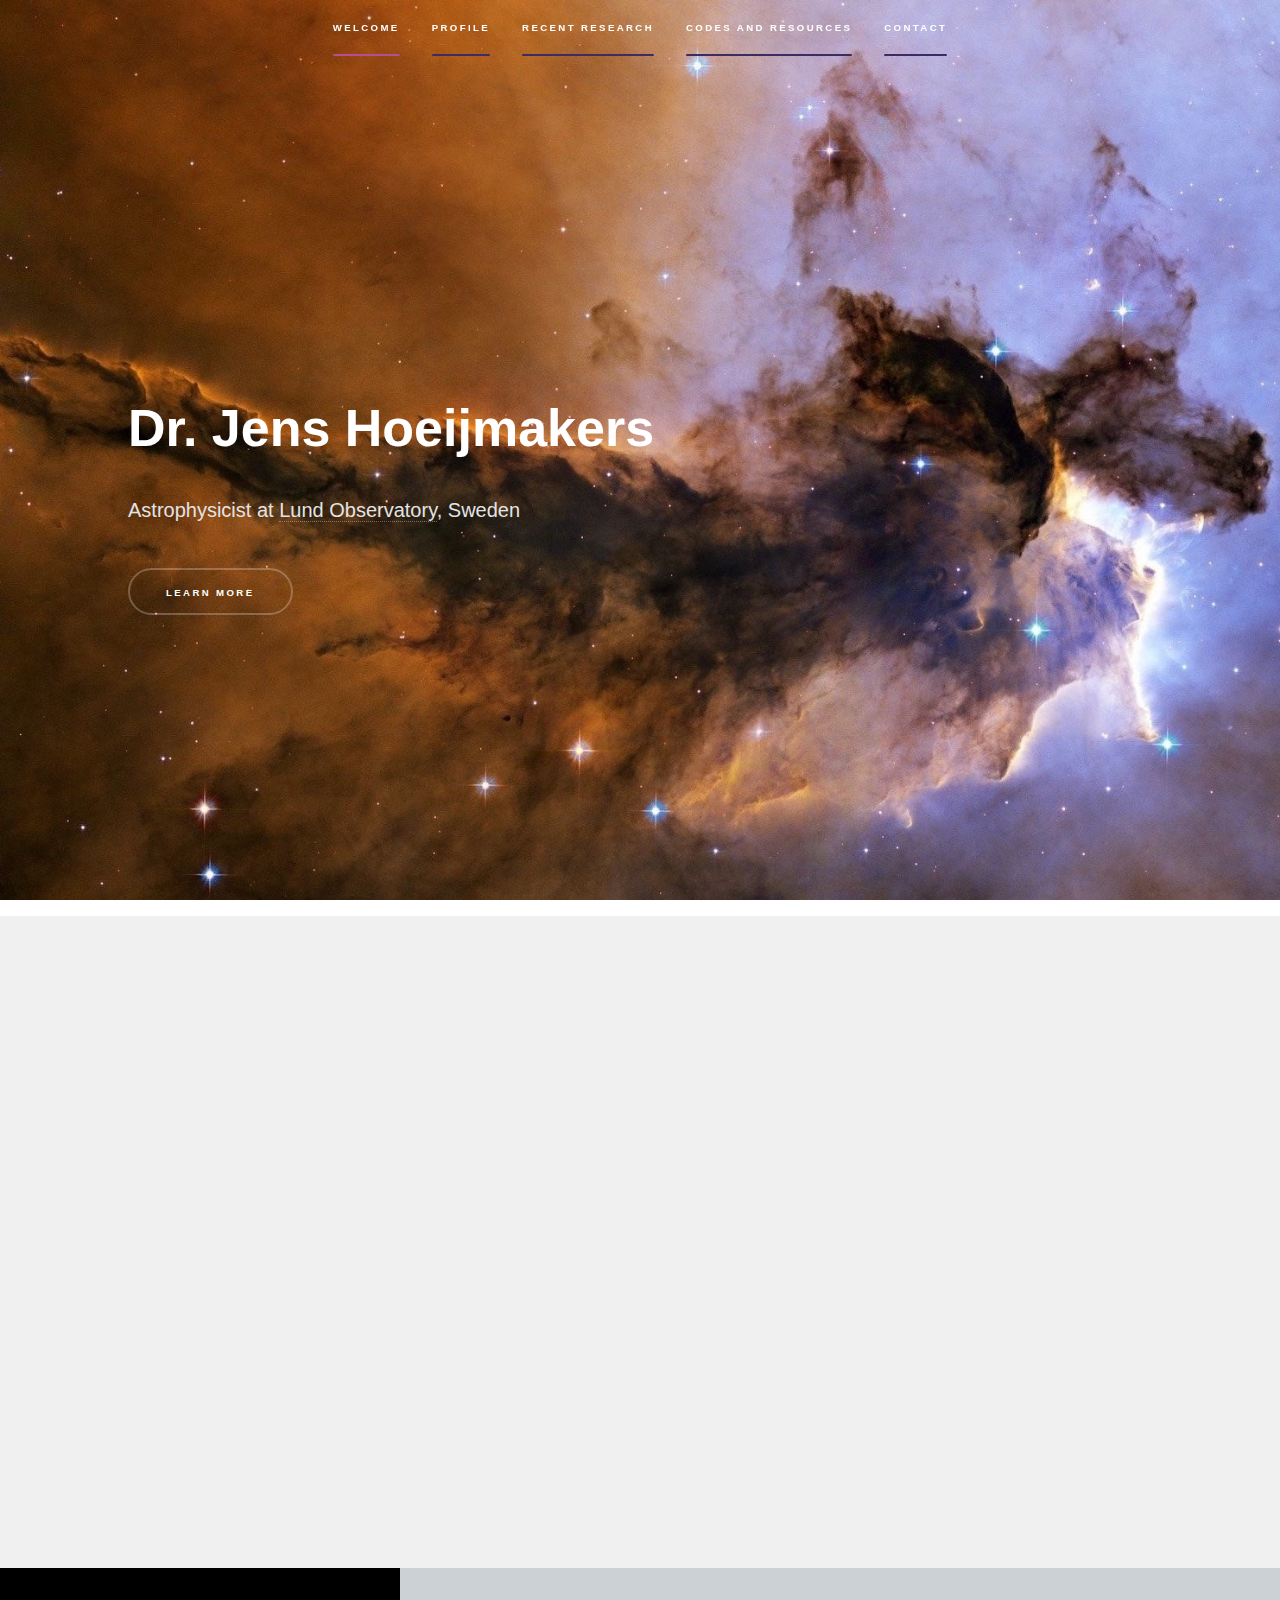
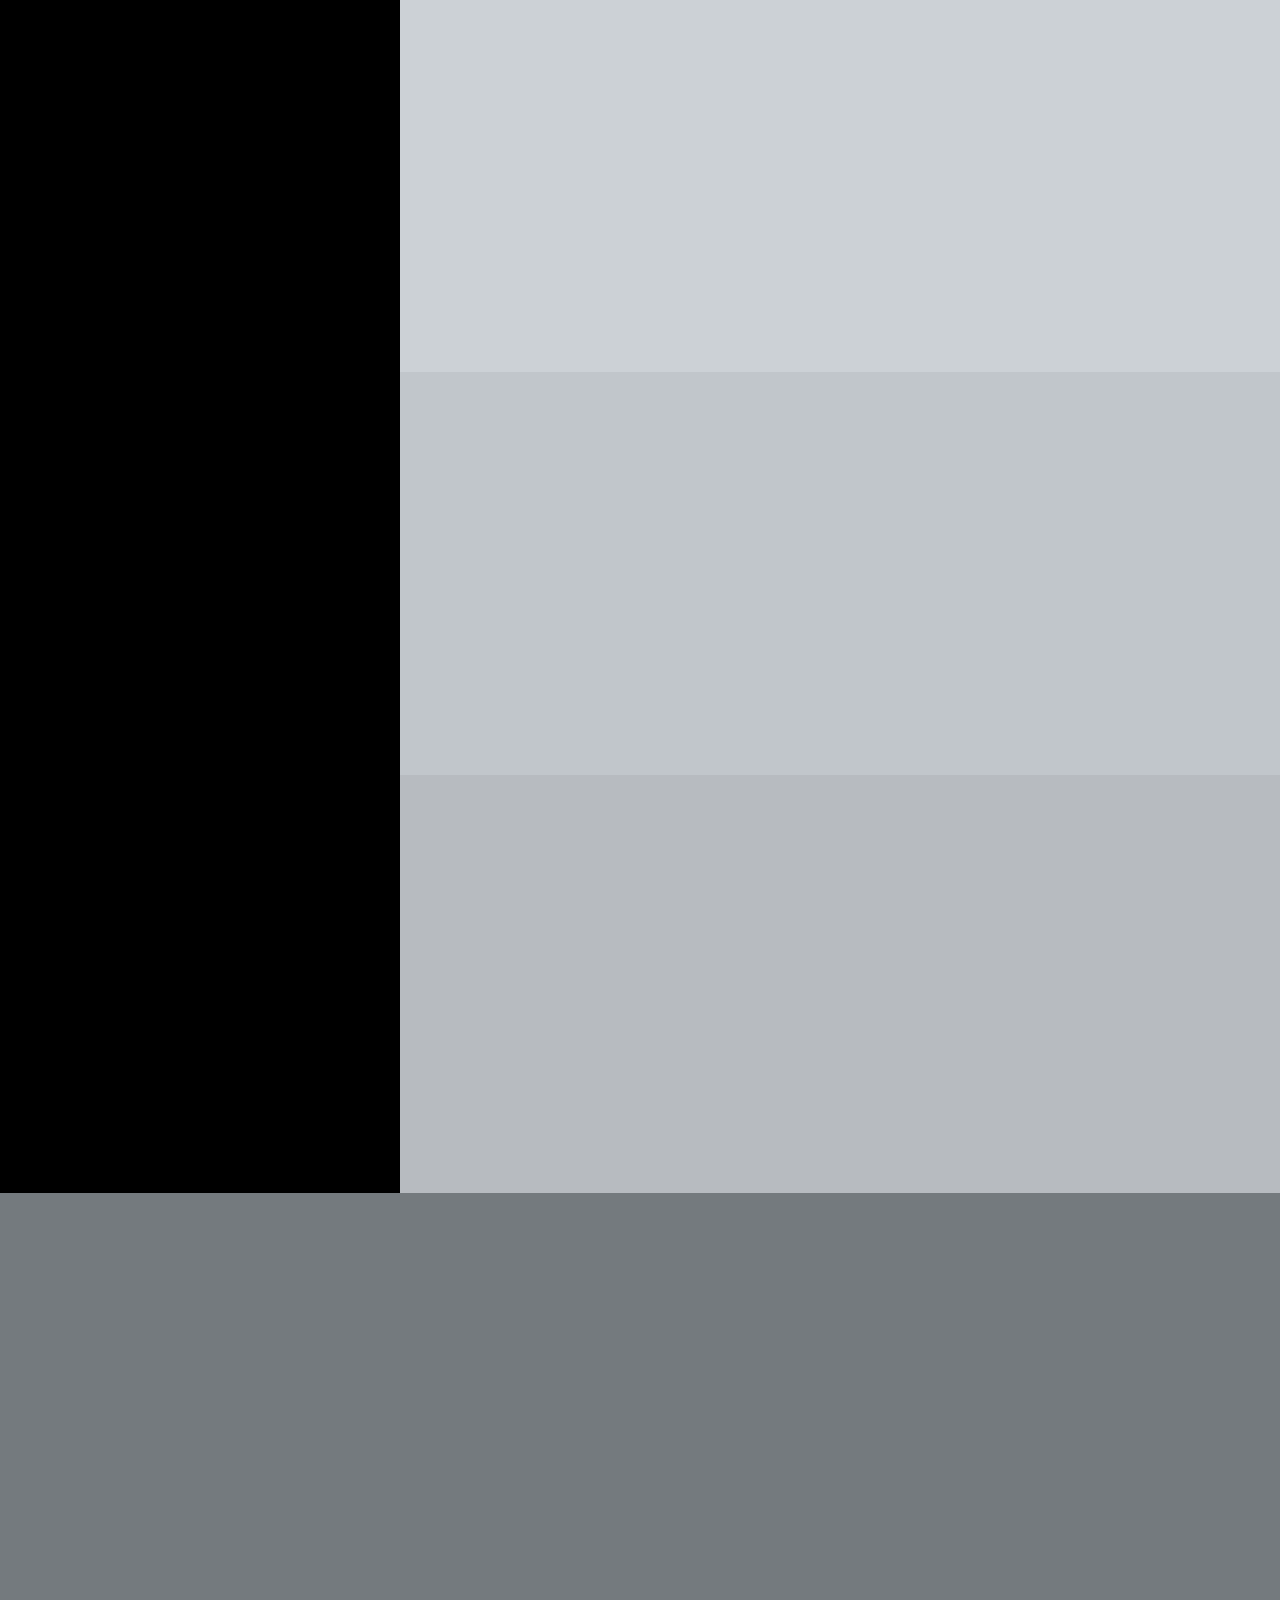
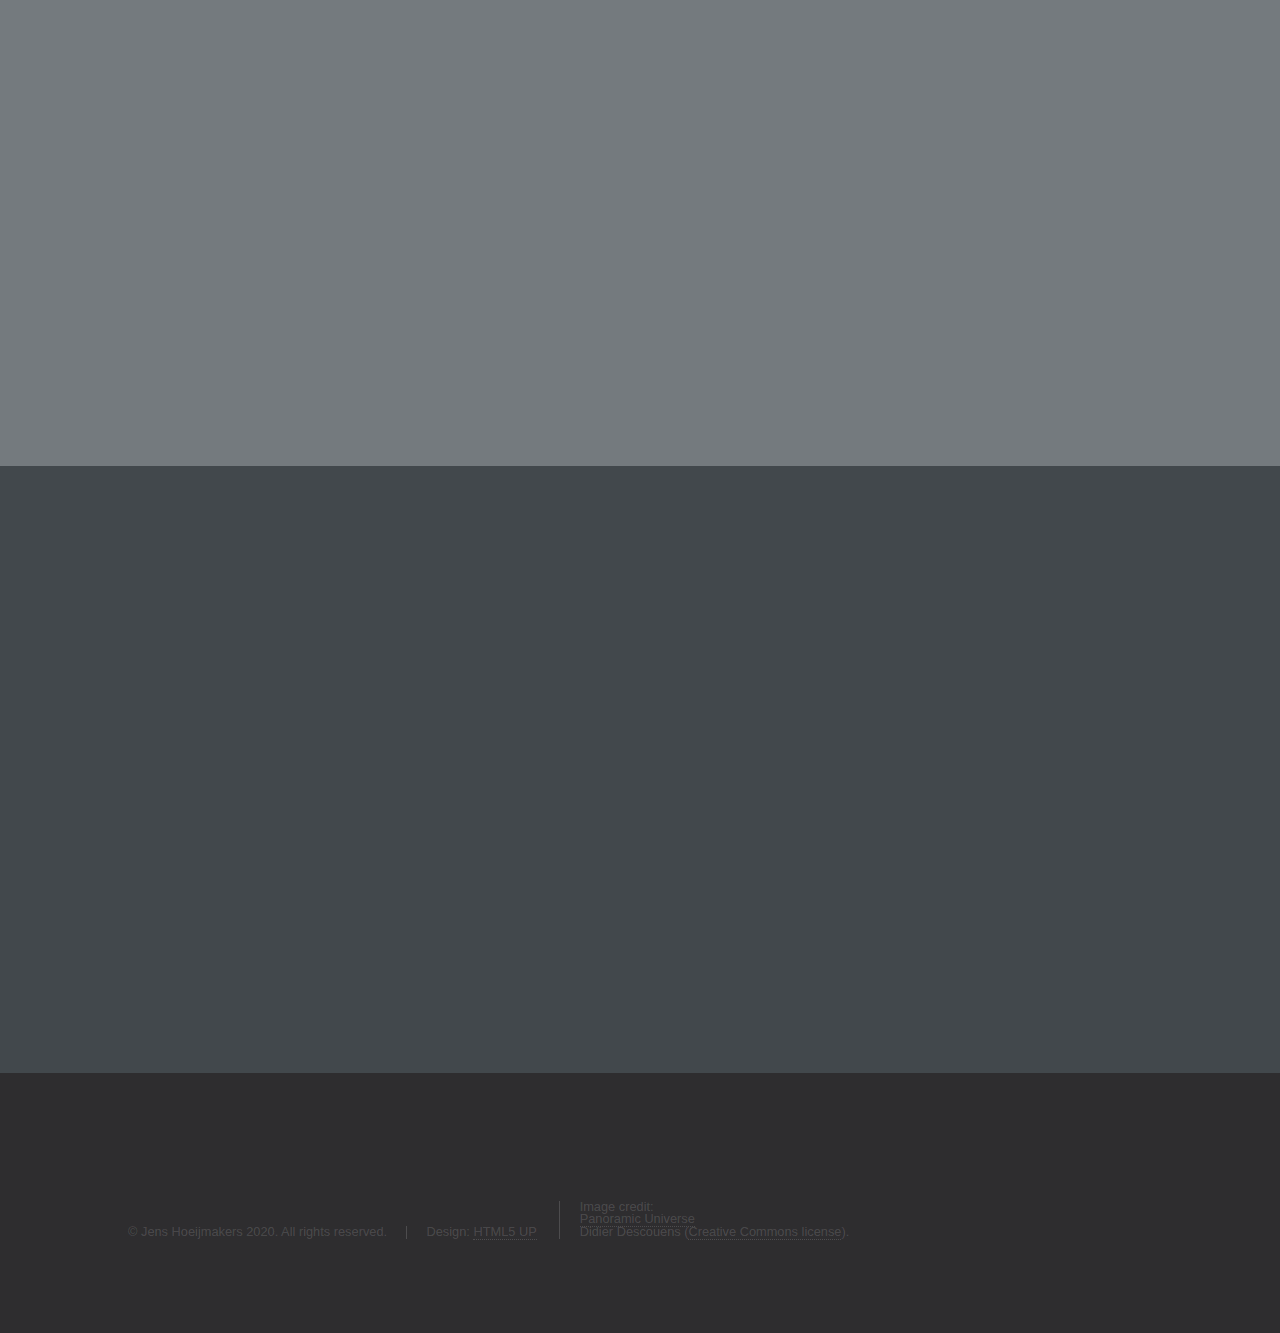
==== commit 4e95ba56: "Eagle?" ====
--- a/index.html
+++ b/index.html
@@ -36,7 +36,7 @@
 					<section id="intro" class="wrapper style1 fullscreen fade-up">
 						<div class="inner">
 							<h1>Dr. Jens Hoeijmakers</h1>
-							<p style="color:#d4d4d4;">Astrophysicist at <a href="http://www.astro.lu.se" target="_blank">Lund Observatory</a>, Sweden</p>
+							<p style="color:#e4e4e4;">Astrophysicist at <a href="http://www.astro.lu.se" target="_blank">Lund Observatory</a>, Sweden</p>
 							<ul class="actions">
 								<li><a href="#one" class="button scrolly">Learn more</a></li>
 							</ul>
--- a/assets/css/main.css
+++ b/assets/css/main.css
@@ -105,6 +105,7 @@
 		/* TURN THIS ON TO MAKE THE IMAGE VISIBLE IN THE SIDEBAR. */
 		background-attachment: fixed;
 		background-image: url("images/nebula.jpg");
+		background-image: url("images/eagle_inv.jpg");
 		background-position: top right;
 		background-repeat: no-repeat;
 		background-size: cover;
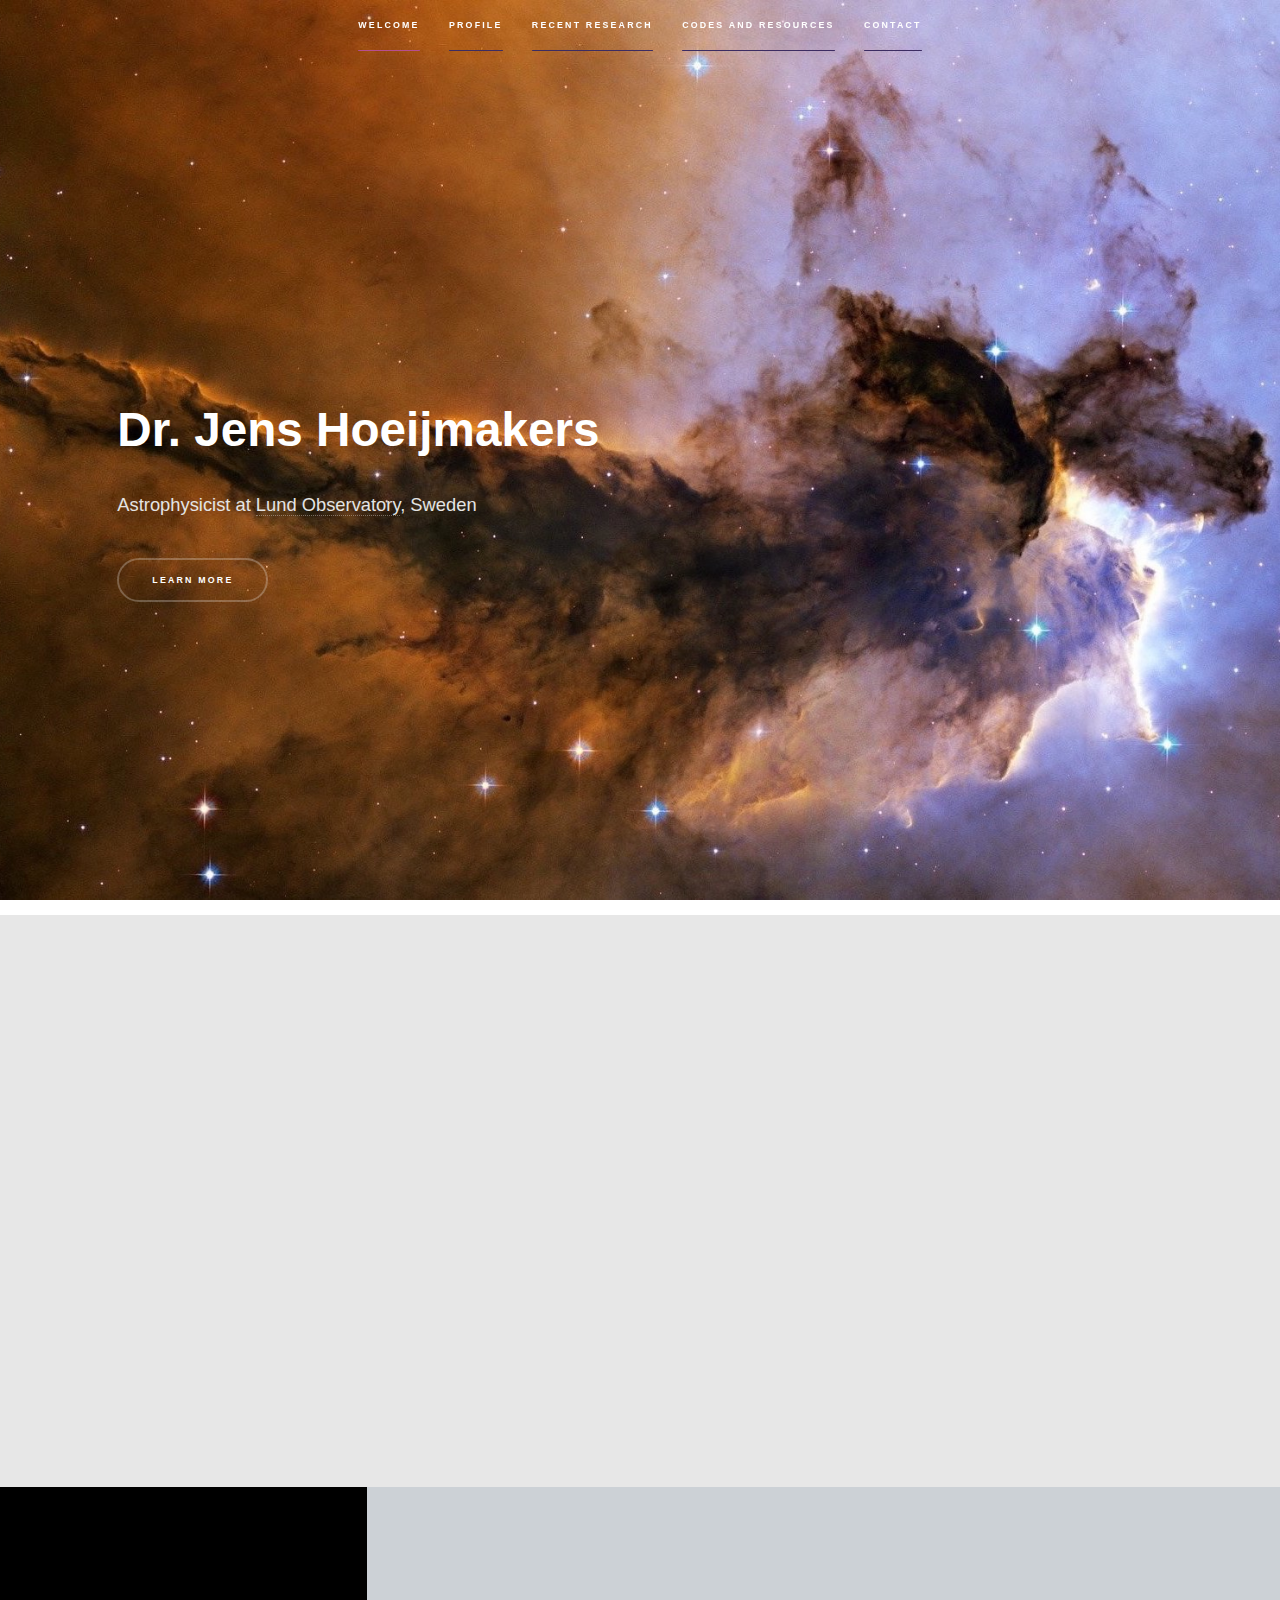
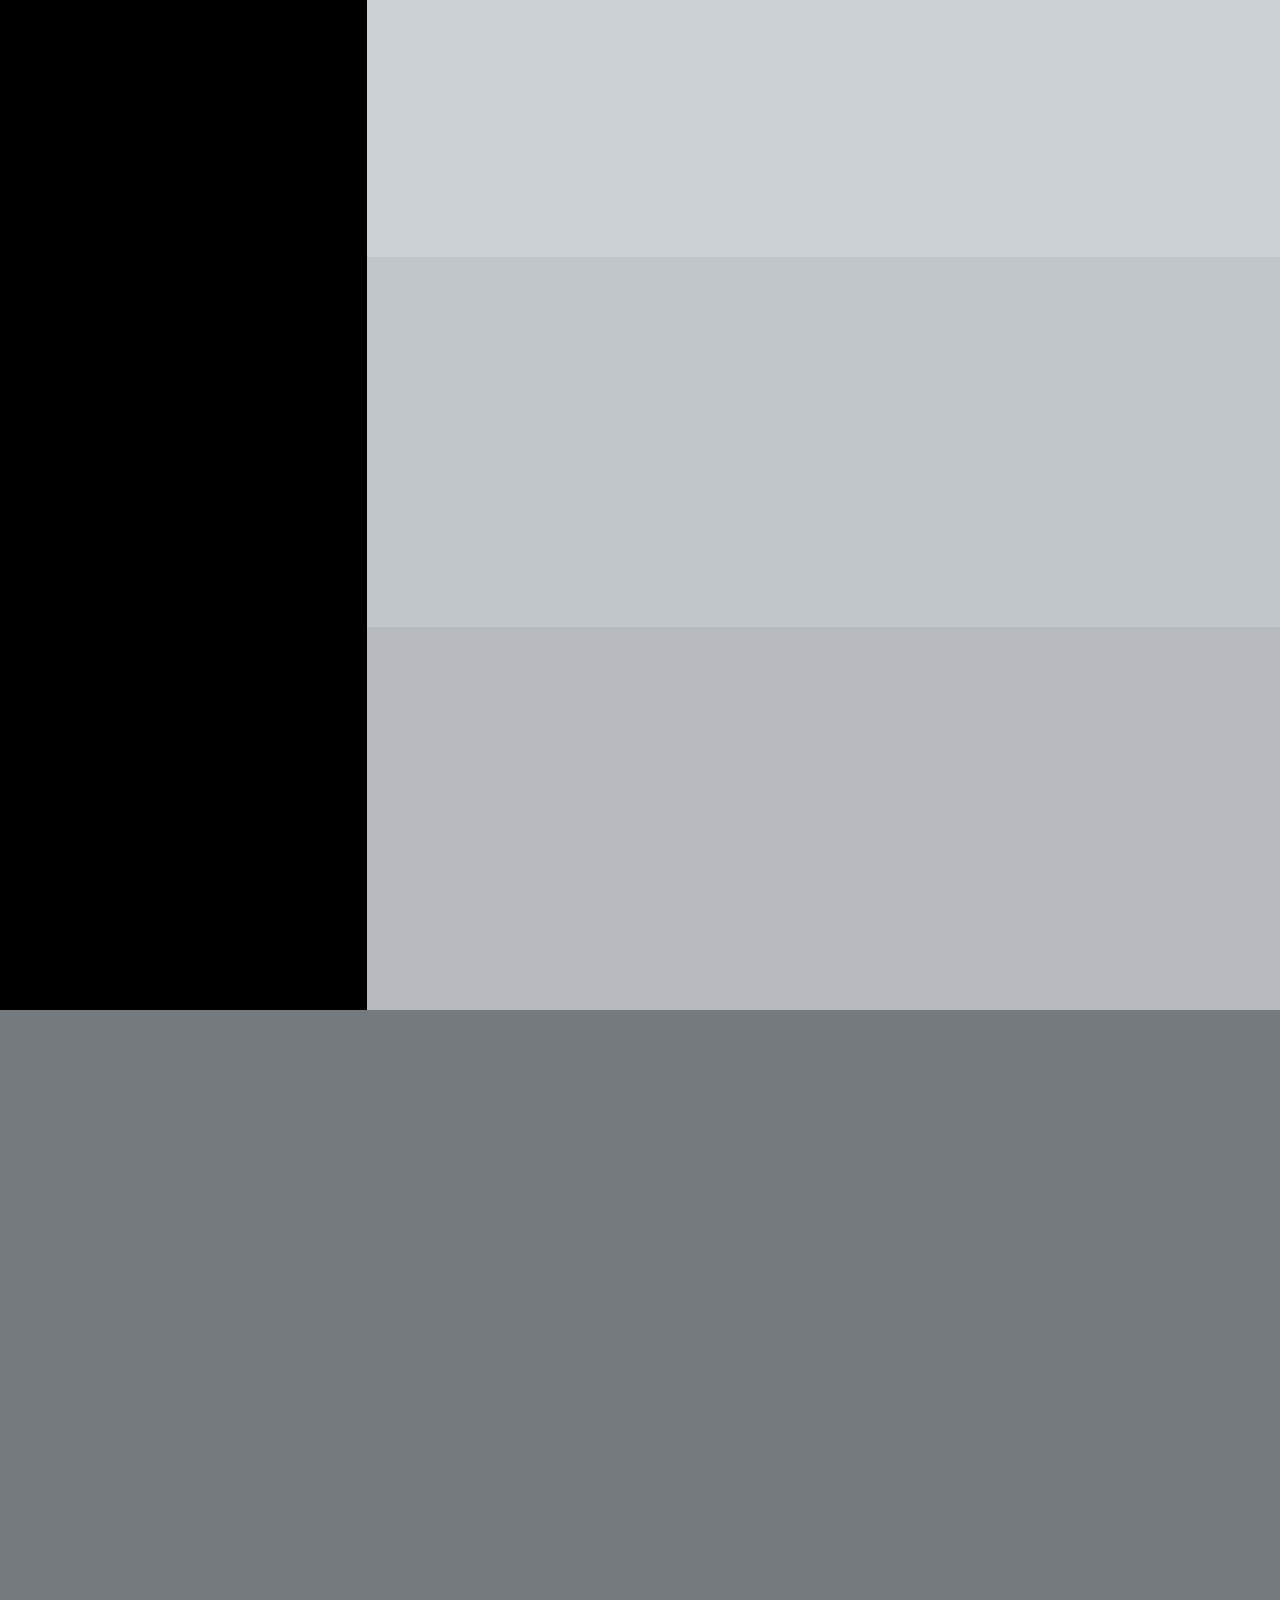
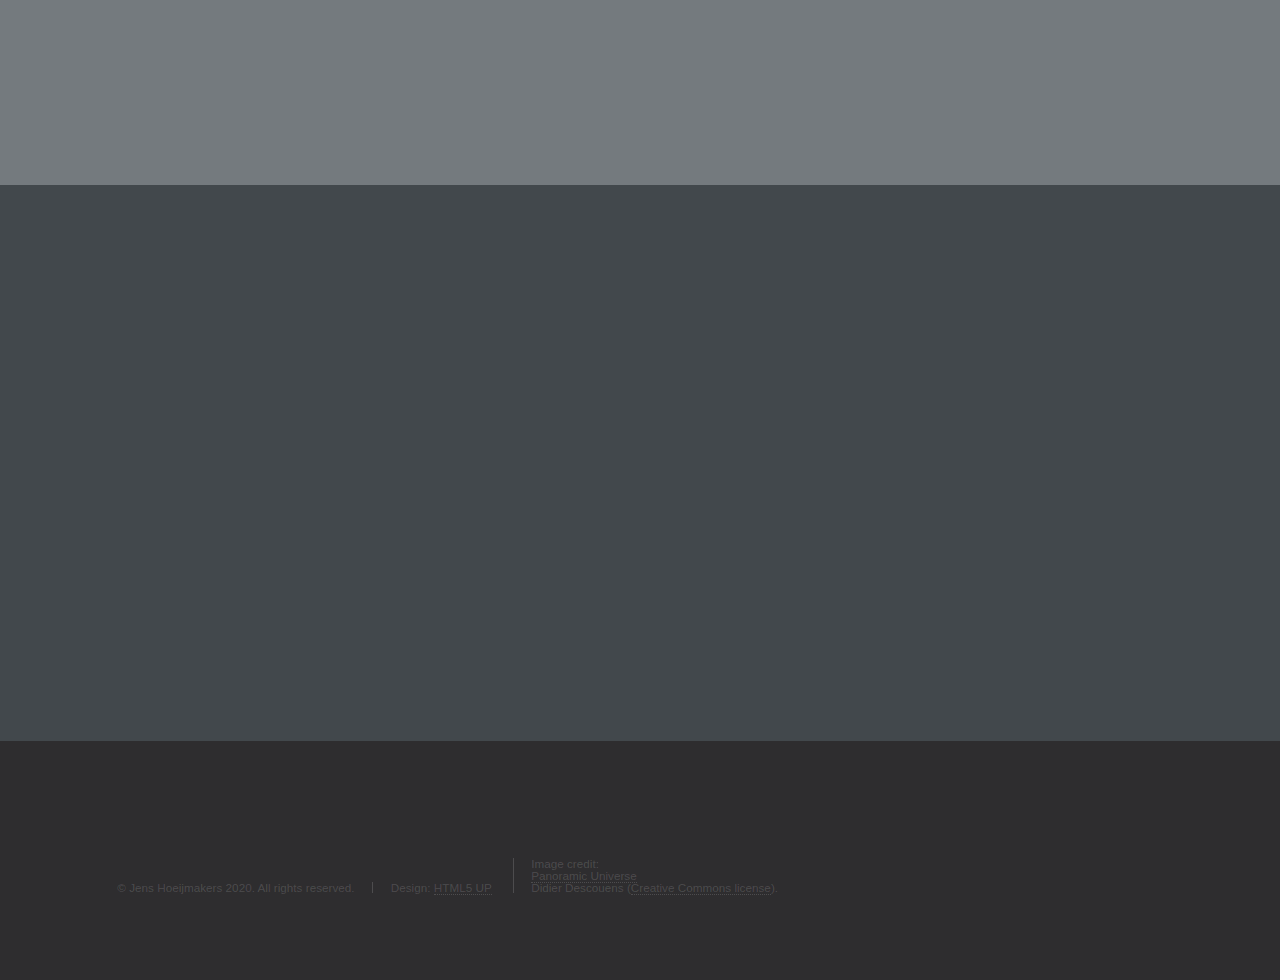
==== commit 8d235c2e: "Small textual edits and link styling" ====
--- a/index.html
+++ b/index.html
@@ -48,13 +48,13 @@
 							<div class="inner" style="color:black;">
 								<h2 style="color:black;">Research Profile</h2>
 								<p>I observe exoplanet atmospheres using high-resolution ground-based echelle spectrographs.
-									Using advanced, open-source chemical and radiate transfer models I try to infer atmospheric properties such as temperatures, chemical composition and processes, atmospheric dynamics (winds) and atmospheric structure.
+									Using advanced, open-source chemical and radiate transfer models I constrain atmospheric properties such as temperatures, chemical composition and processes, atmospheric dynamics (winds) and atmospheric structure.
 									My recent research has centered on observations of gaseous metals such as iron, titanium, sodium and magnesium in the atmospheres of Ultra-hot Jupiters.</p>
 
 									<p>Besides hunting for vaporised metals in extra-solar planets, I am involved in projects to place Earth-observing polarimeters aboard the ISS and
 									on the surface of the Moon to map and characterize polarimetric biosignatures of Earth as a living planet.</p>
 
-									<p>I obtained my Ph.D. in the Exoplanets group of <a href="https://home.strw.leidenuniv.nl/~snellen/">Ignas Snellen.</a> at <a href="">Leiden Observatory.</a>, and am employed at <a href="http://www.astro.lu.se">Lund Observatory</a> as of October 2020. I enjoy collaborative research projects, helping students or collaborators on their way through the wonderous worlds of exoplanet astronomy and astro-spectroscopy, and value a professional, inclusive, diverse and respectful work environment.</p>
+									<p>I obtained my Ph.D. in the Exoplanets group of <a style="border-bottom: dotted 1px rgba(0, 0, 0, 1);" href="https://home.strw.leidenuniv.nl/~snellen/">Ignas Snellen</a> at <a style="border-bottom: dotted 1px rgba(0, 0, 0, 1);" href="">Leiden Observatory</a>, and am employed at <a style="border-bottom: dotted 1px rgba(0, 0, 0, 1);" href="http://www.astro.lu.se">Lund Observatory</a> as of October 2020. I enjoy collaborative research projects, helping students or collaborators on their way through the wonderous worlds of exoplanet astronomy and astro-spectroscopy, and value a professional, inclusive, diverse and respectful work environment.</p>
 									<br>
 									<br>
 							</div>
--- a/assets/css/main.css
+++ b/assets/css/main.css
@@ -127,7 +127,7 @@
 	body, input, select, textarea {
 		color: rgba(255, 255, 255, 0.55);
 		font-family: Arial, Helvetica, sans-serif;
-		font-size: 16.5pt;
+		font-size: 14.5pt;
 		font-weight: normal;
 		line-height: 1.75;
 	}
@@ -135,7 +135,7 @@
 		@media screen and (max-width: 1680px) {
 
 			body, input, select, textarea {
-				font-size: 13pt;
+				font-size: 11pt;
 			}
 
 		}
@@ -143,7 +143,7 @@
 		@media screen and (max-width: 1280px) {
 
 			body, input, select, textarea {
-				font-size: 12pt;
+				font-size: 11pt;
 			}
 
 		}
@@ -3491,6 +3491,8 @@
 				/* background-color: #2F4F4F; */
 				/* Colour of the Research Profile panel */
 				background-color: #f0f0f0;
+				background-color: rgba(240, 240, 240,0.94);
+				background-color: hsl(207, 0%, 90%,94%);
 			}
 			.wrapper.style4 {
 				/* background-color: #b74e91; */
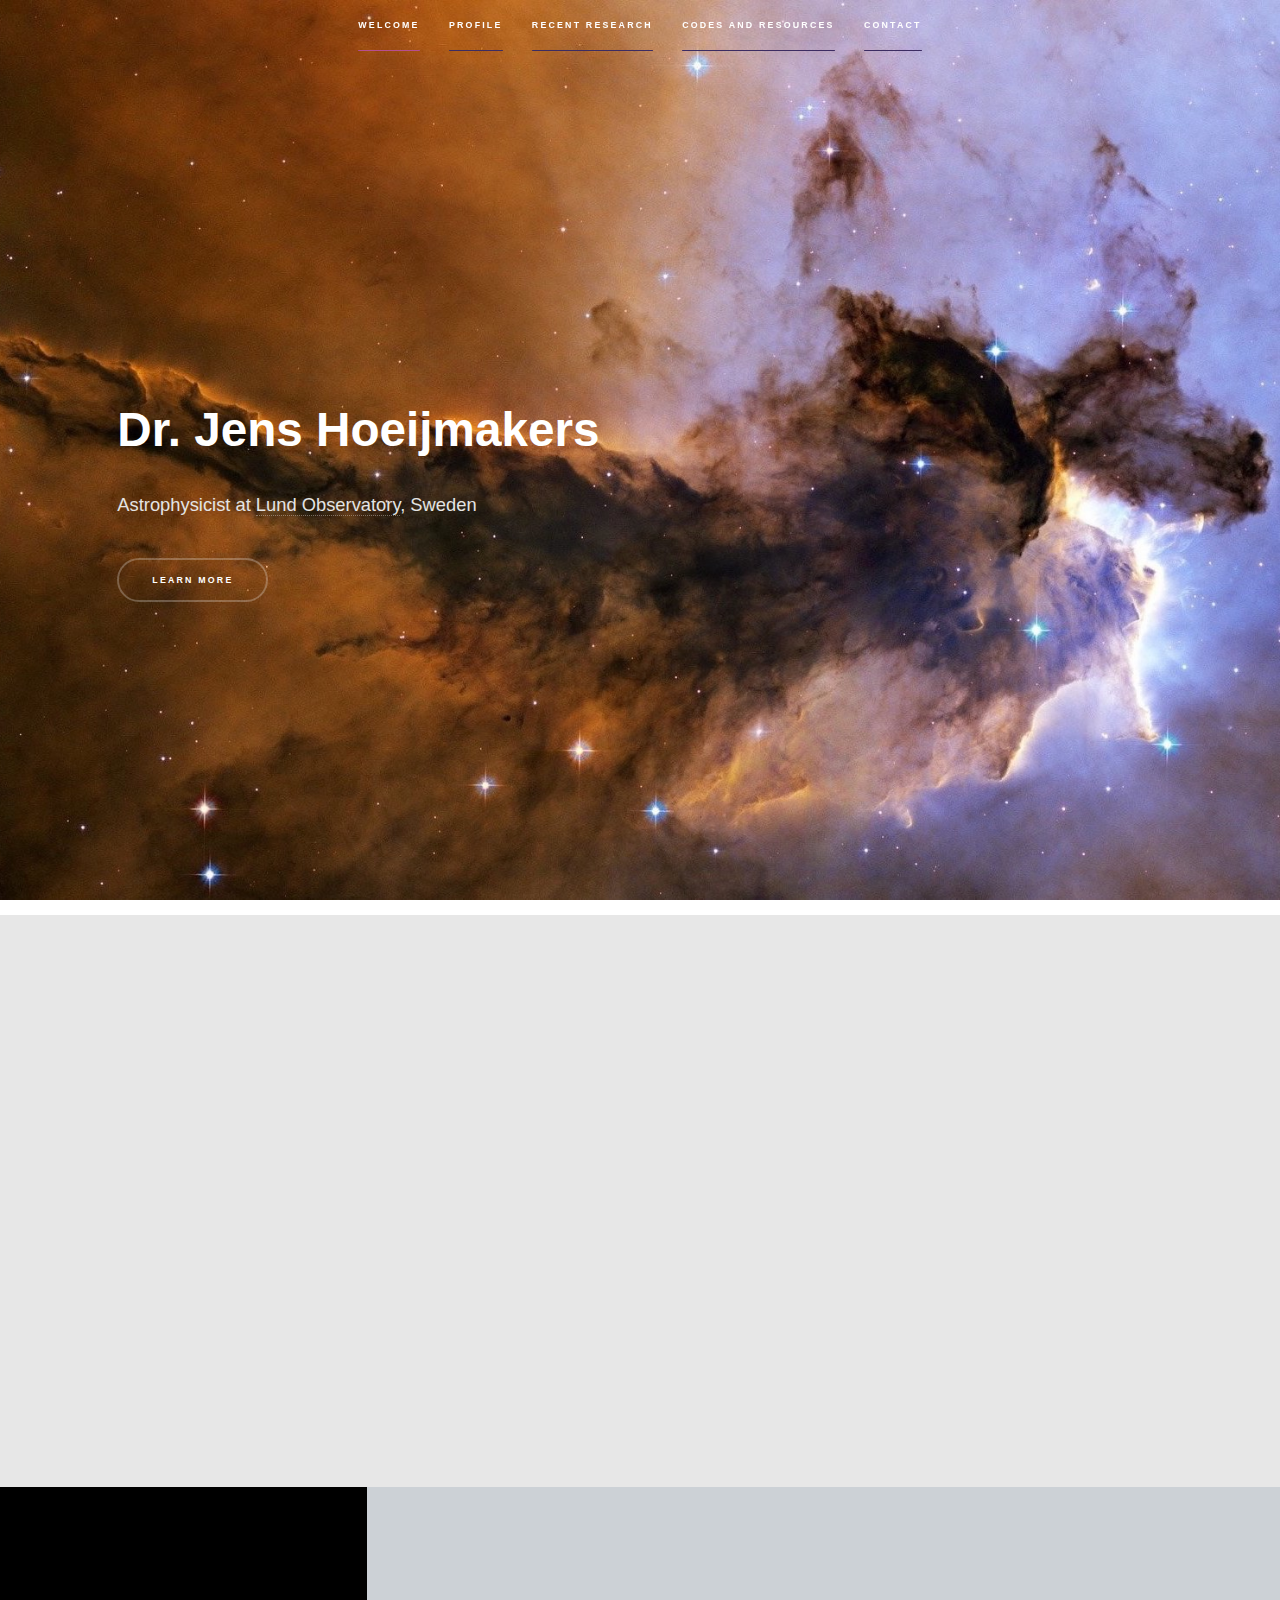
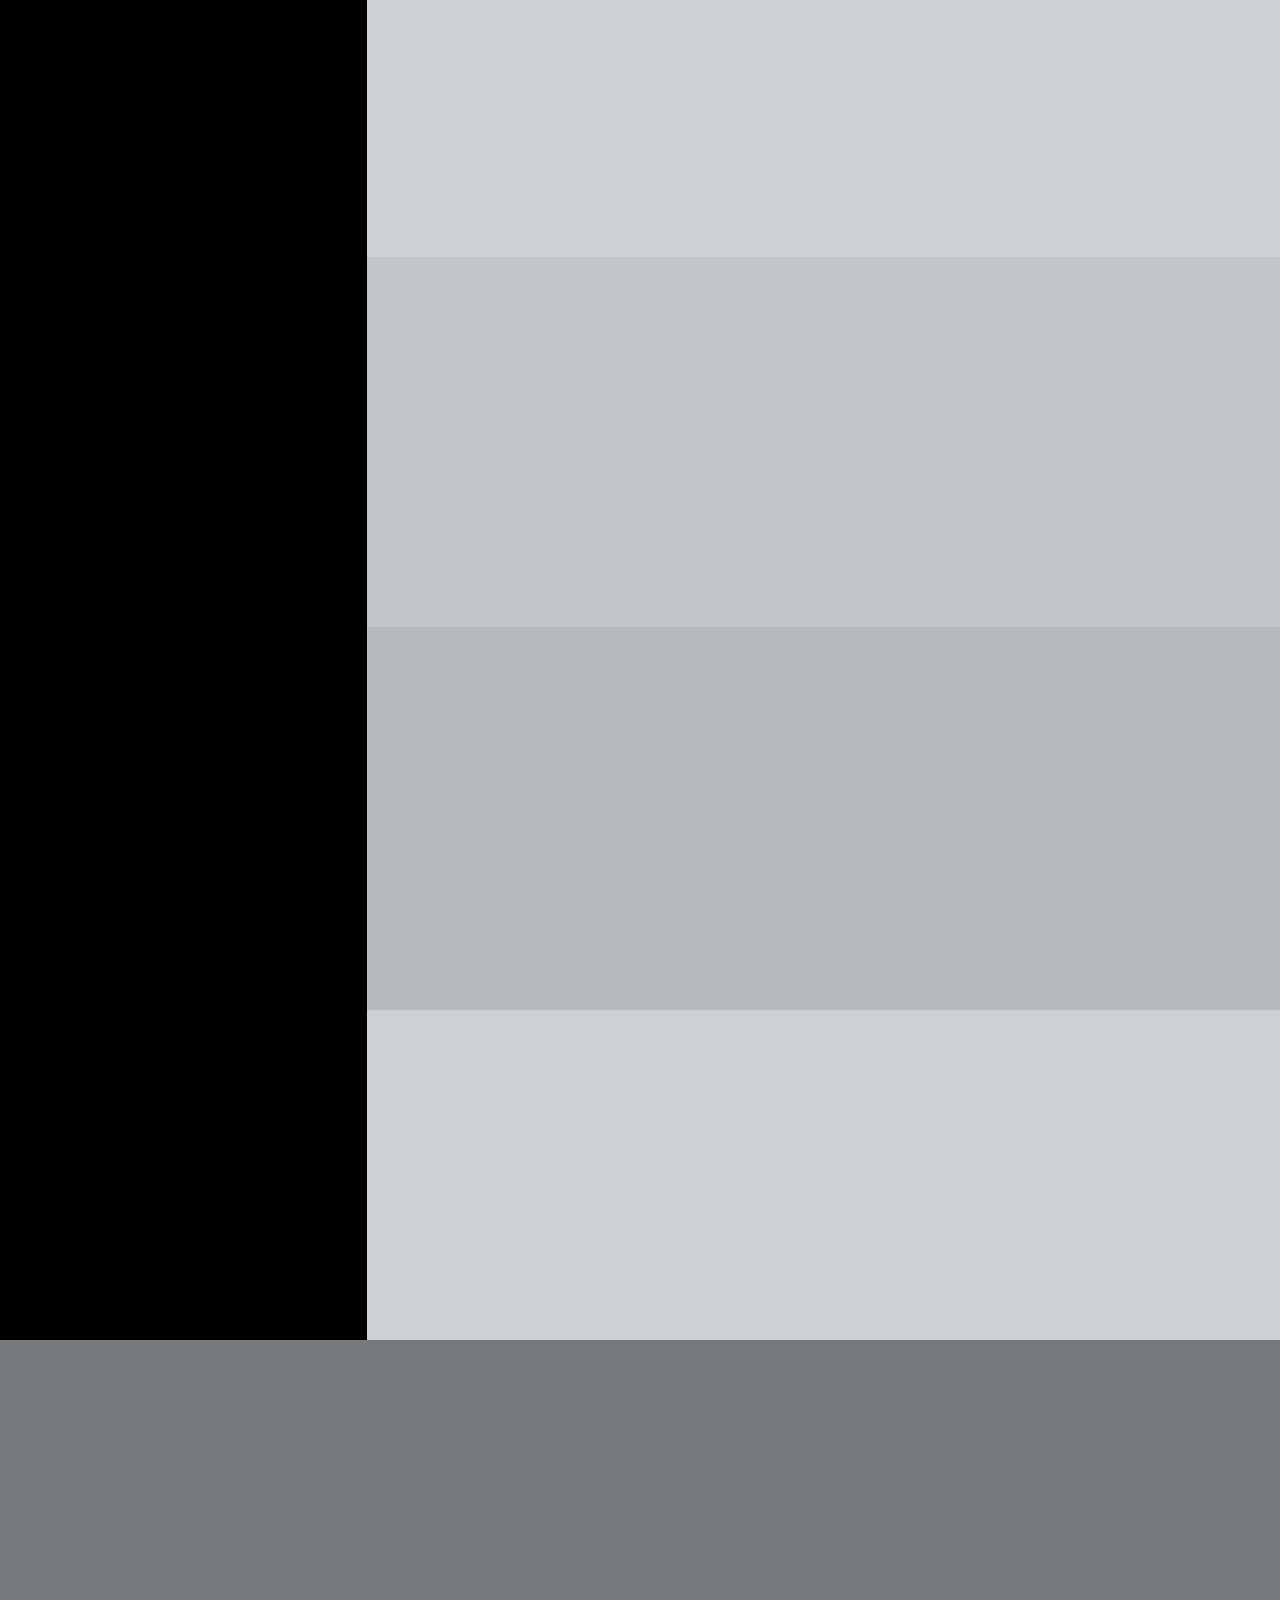
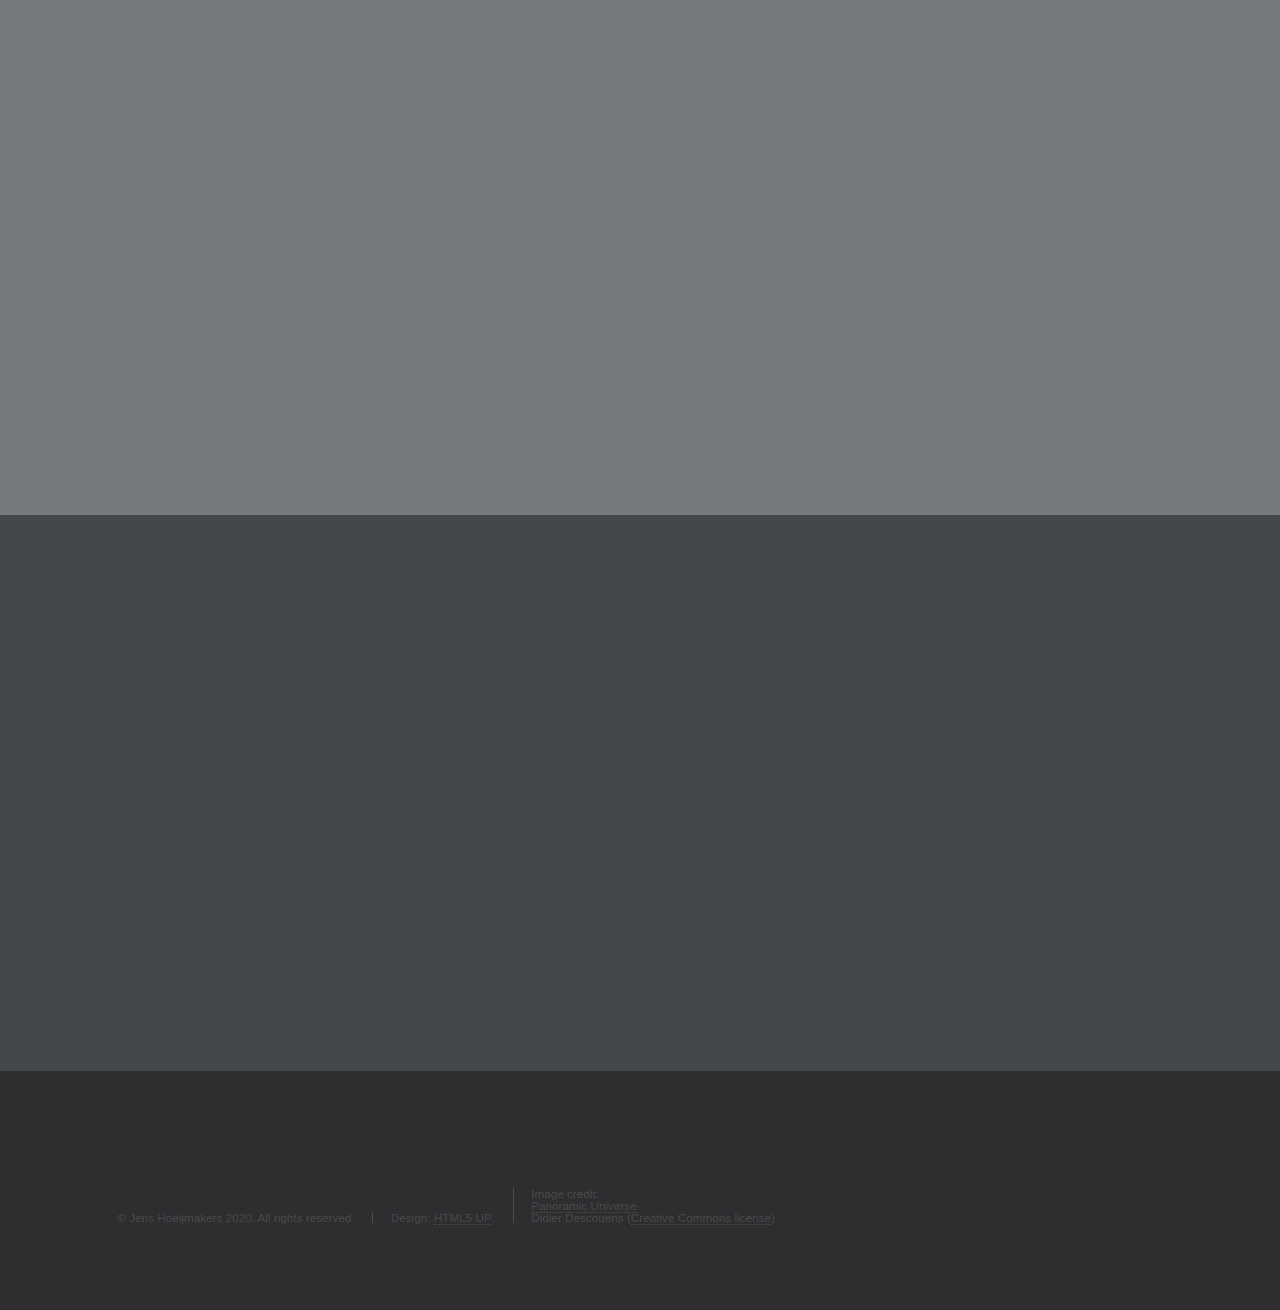
==== commit 26295ff2: "Add link to cross-cor video" ====
--- a/index.html
+++ b/index.html
@@ -110,10 +110,19 @@
 								</div>
 							</div>
 						</section>
-					</section>
-
-
-
+						<section>
+							<a href="#" class="image"><img src="images/cross-cor.png" alt="" data-position="center center" /></a>
+							<div class="content">
+								<div class="inner">
+									<h2 style="color:black;">The Cross correlation technique</h2>
+									<p style="color:black;">Explanation of the basic concepts behind the cross-correlation technique.</p>
+									<ul class="actions">
+										<li><a href="https://youtu.be/S9aXndF73wE" class="invbutton">View on Youtube</a></li>
+									</ul>
+								</div>
+							</div>
+						</section>
+					</section>
 
 
 
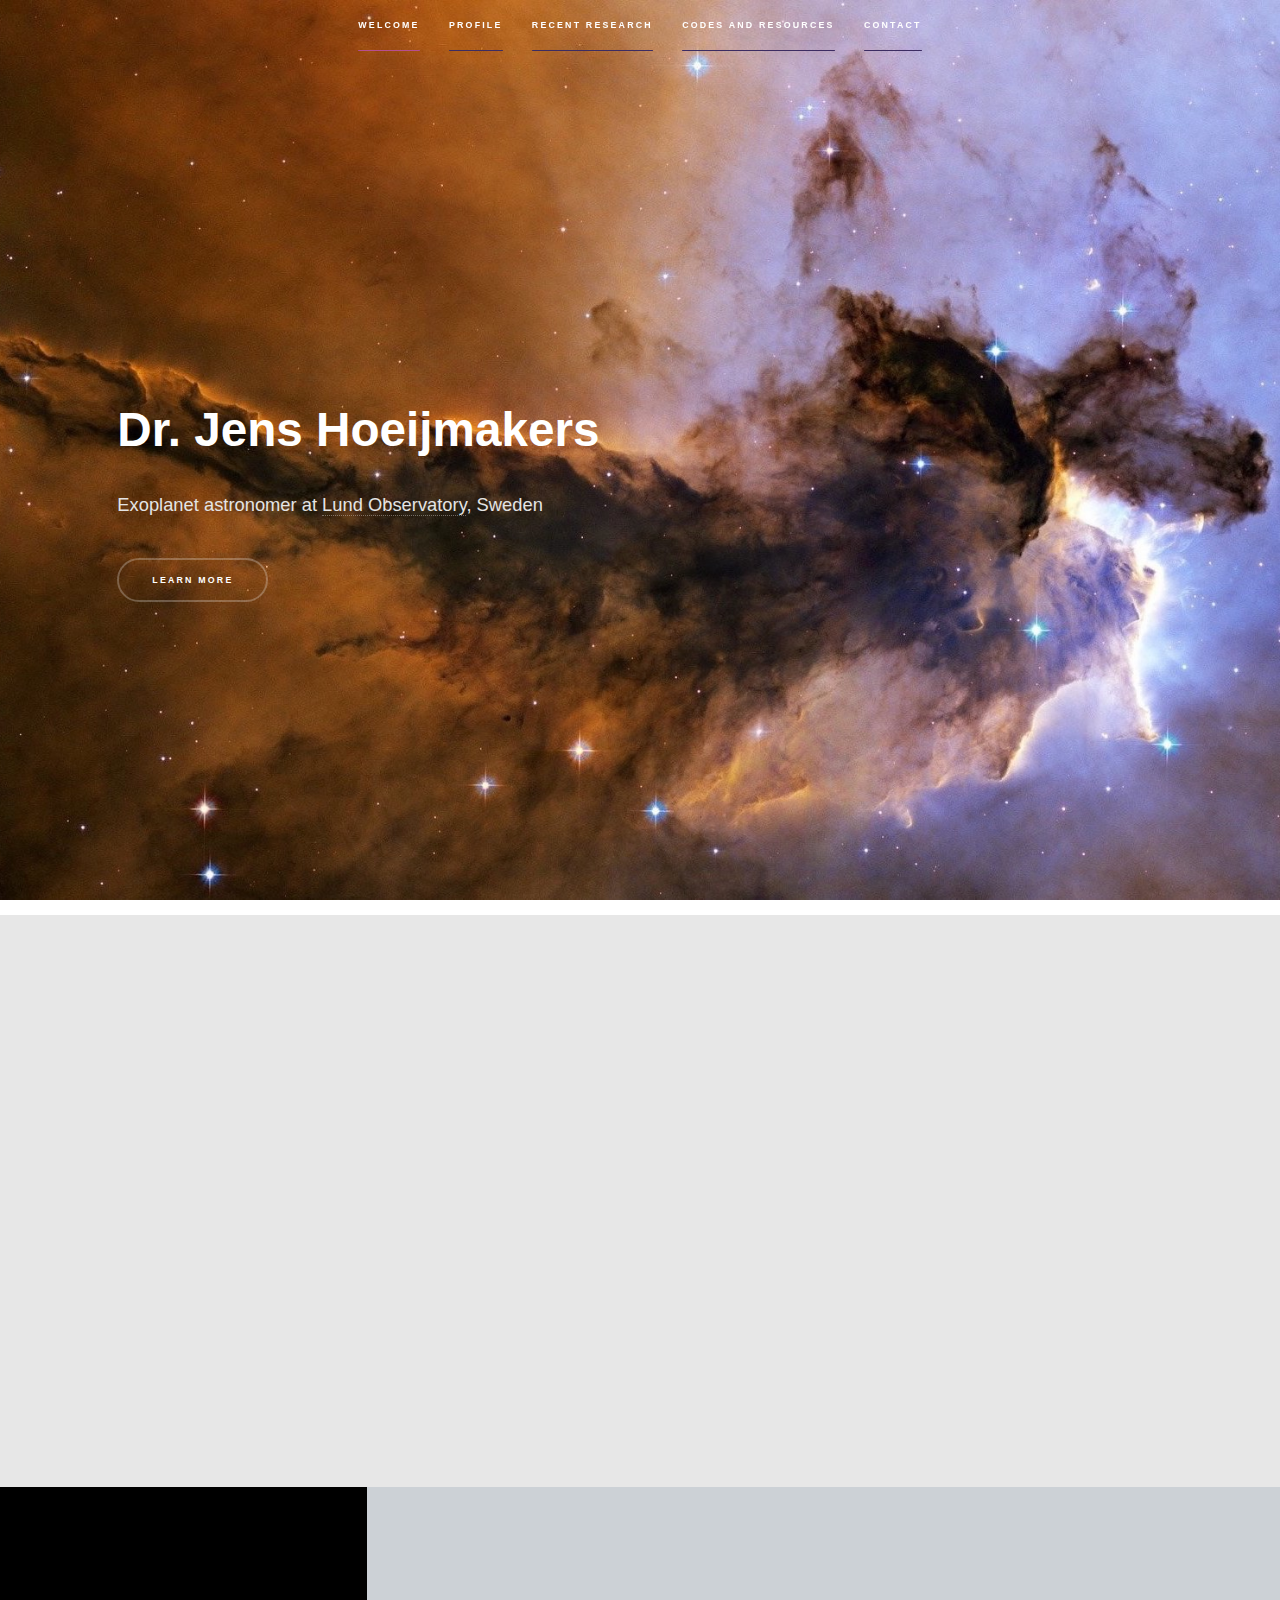
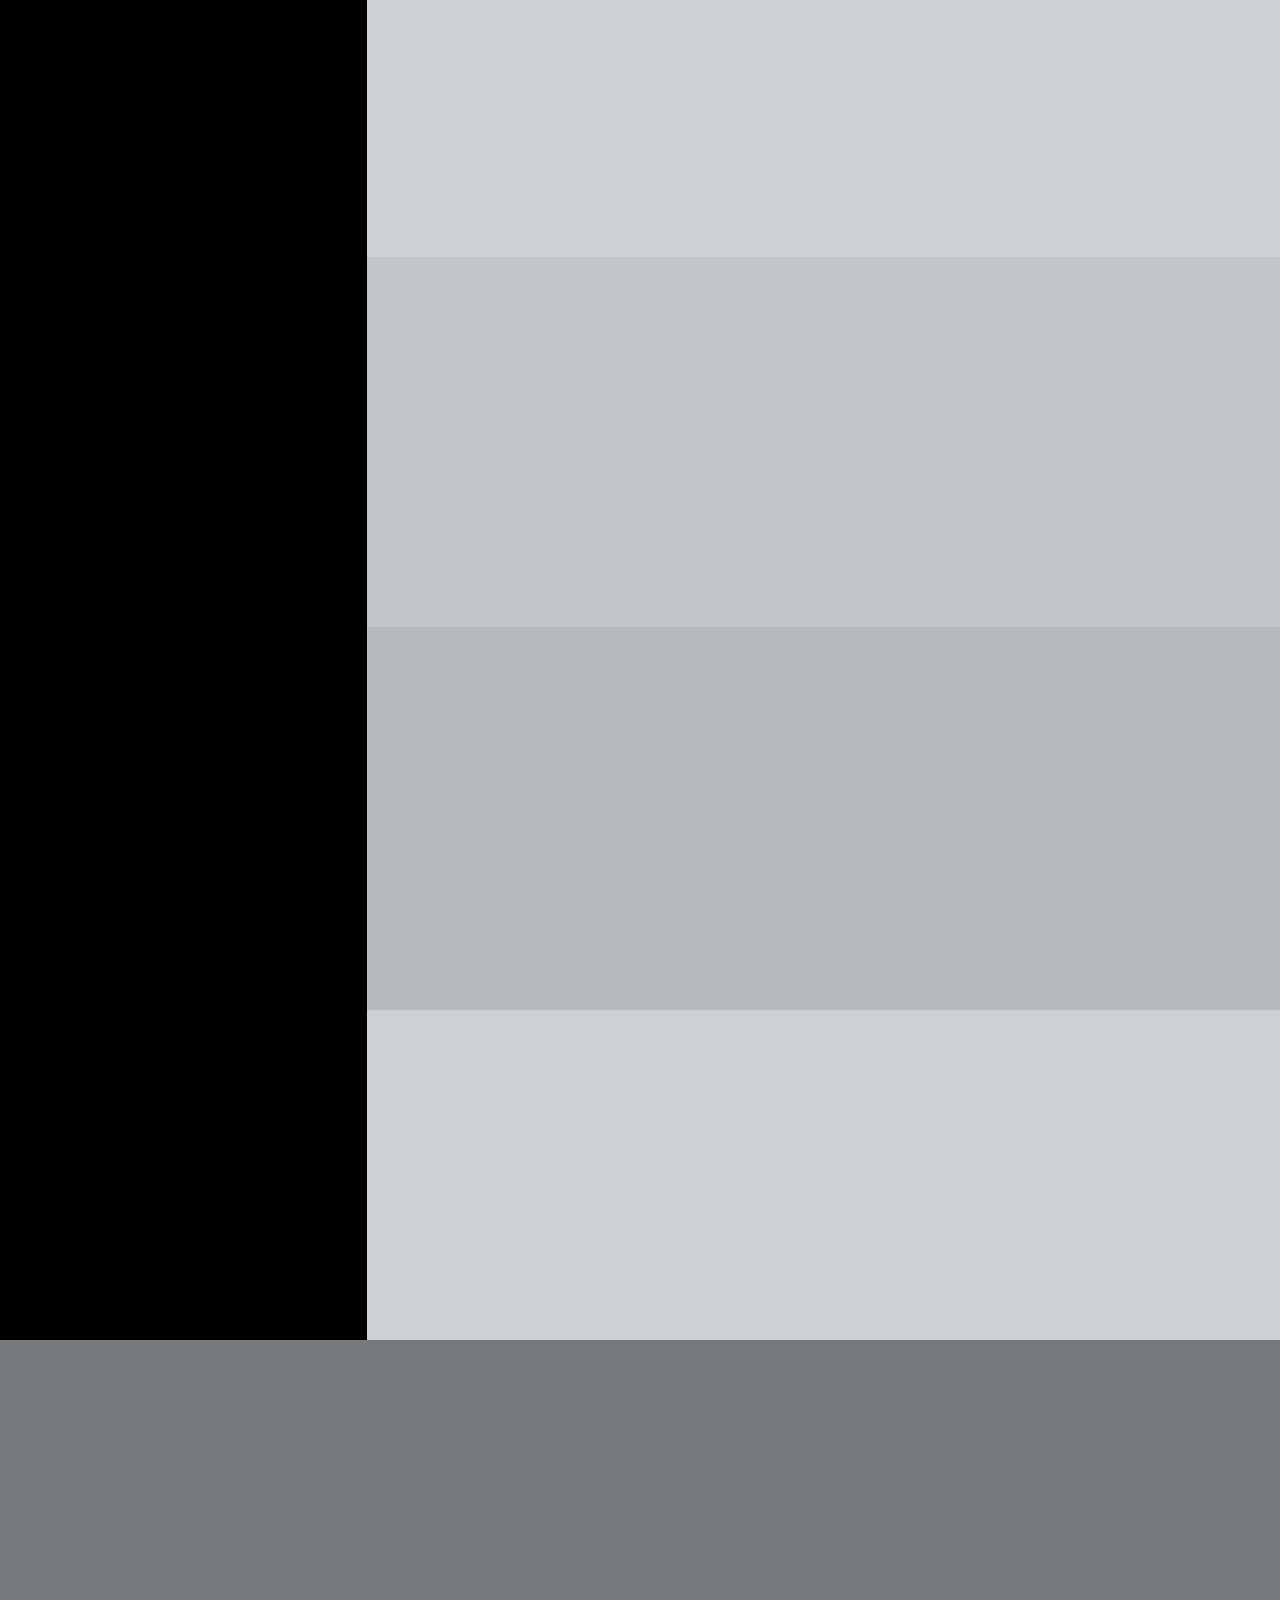
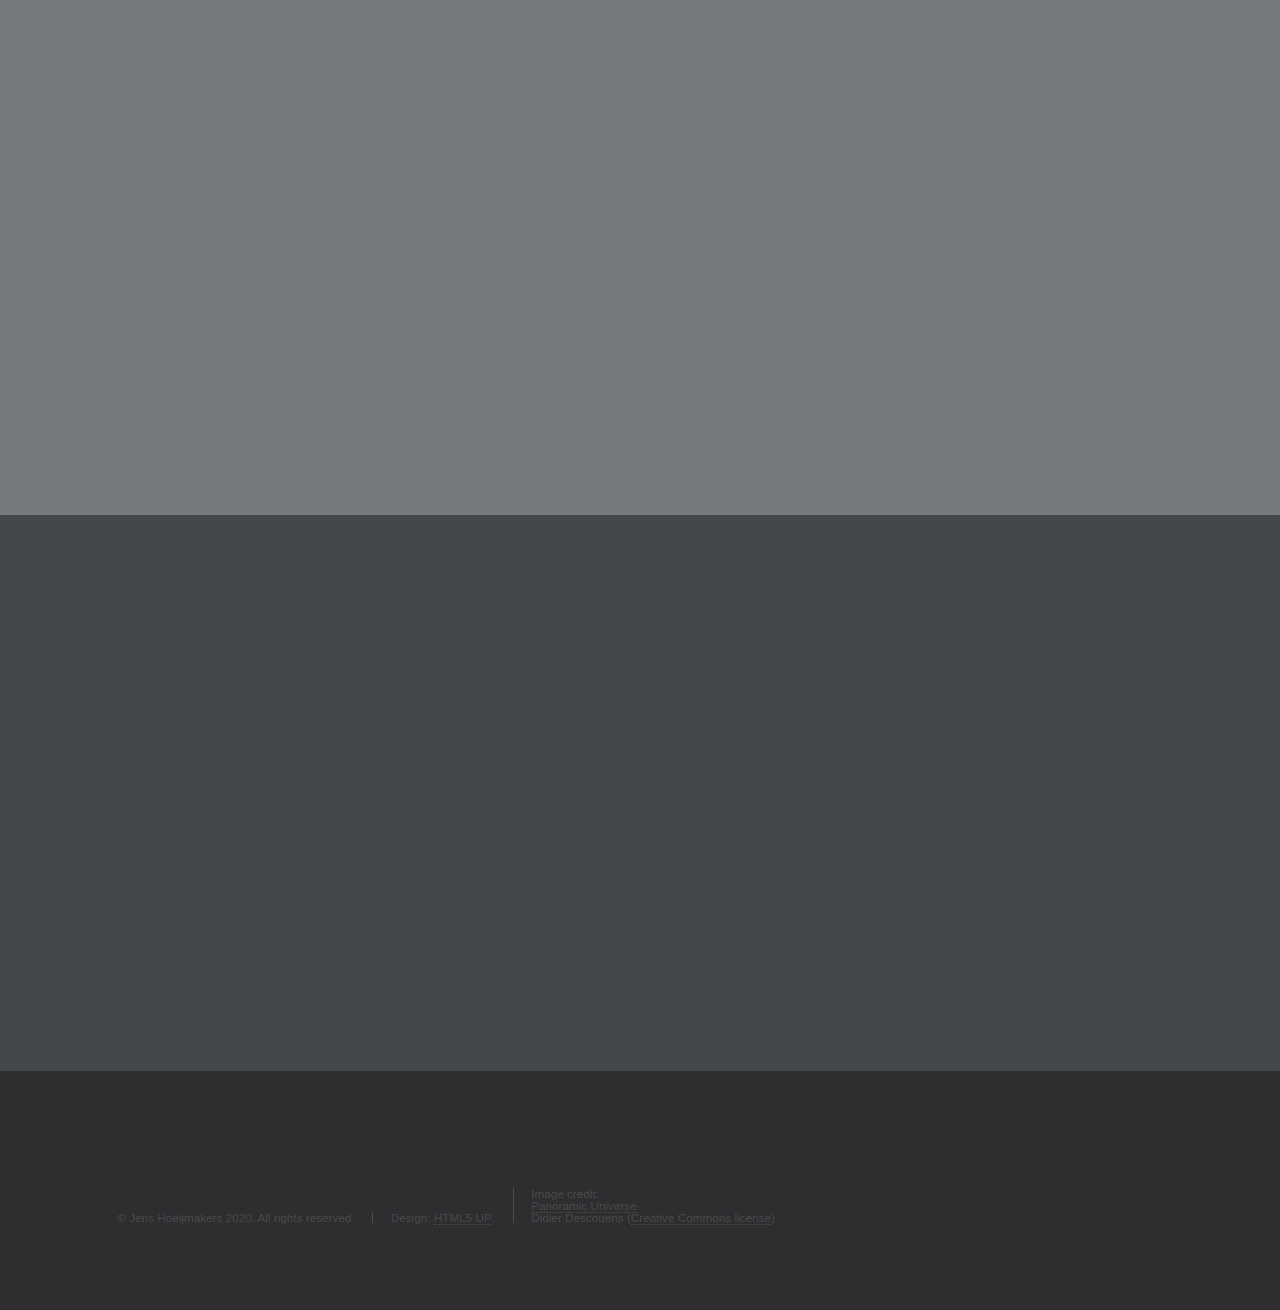
==== commit 8adf1123: "Minor change" ====
--- a/index.html
+++ b/index.html
@@ -36,7 +36,7 @@
 					<section id="intro" class="wrapper style1 fullscreen fade-up">
 						<div class="inner">
 							<h1>Dr. Jens Hoeijmakers</h1>
-							<p style="color:#e4e4e4;">Astrophysicist at <a href="http://www.astro.lu.se" target="_blank">Lund Observatory</a>, Sweden</p>
+							<p style="color:#e4e4e4;">Exoplanet astronomer at <a href="http://www.astro.lu.se" target="_blank">Lund Observatory</a>, Sweden</p>
 							<ul class="actions">
 								<li><a href="#one" class="button scrolly">Learn more</a></li>
 							</ul>
